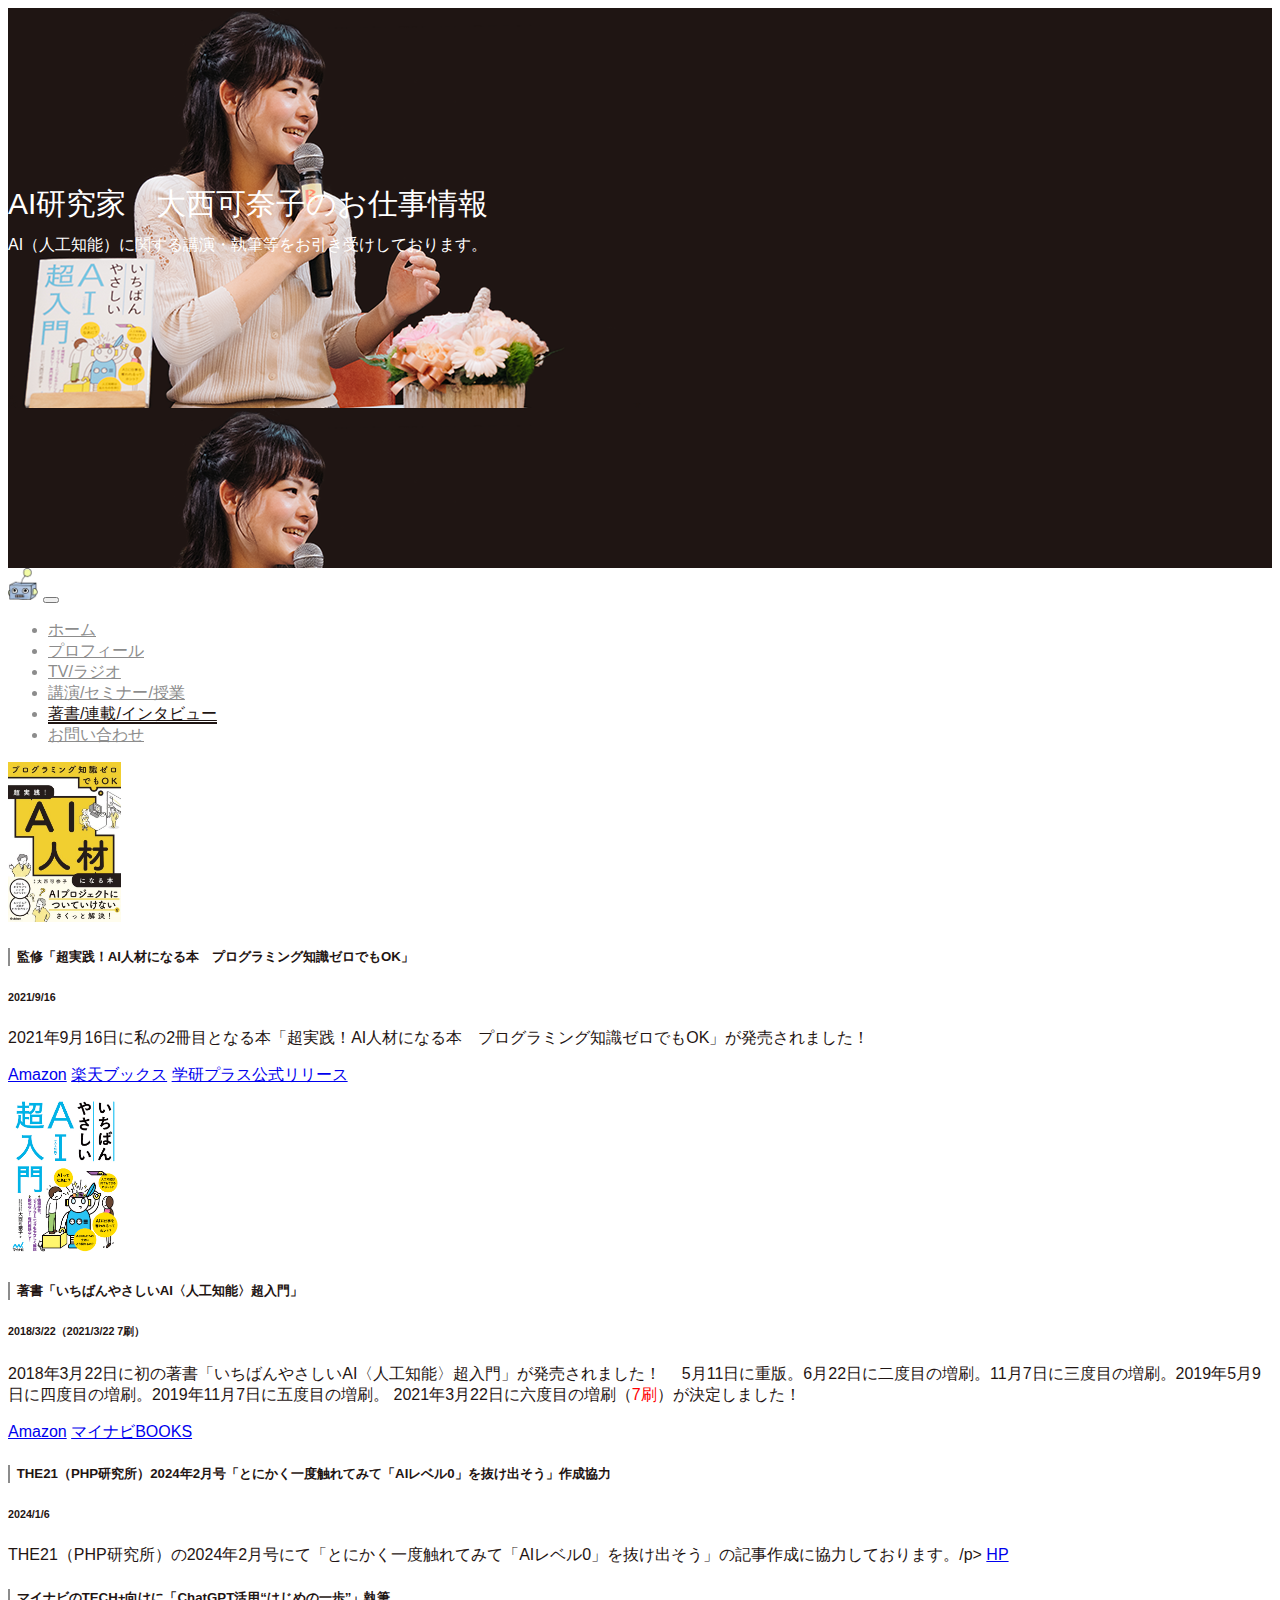
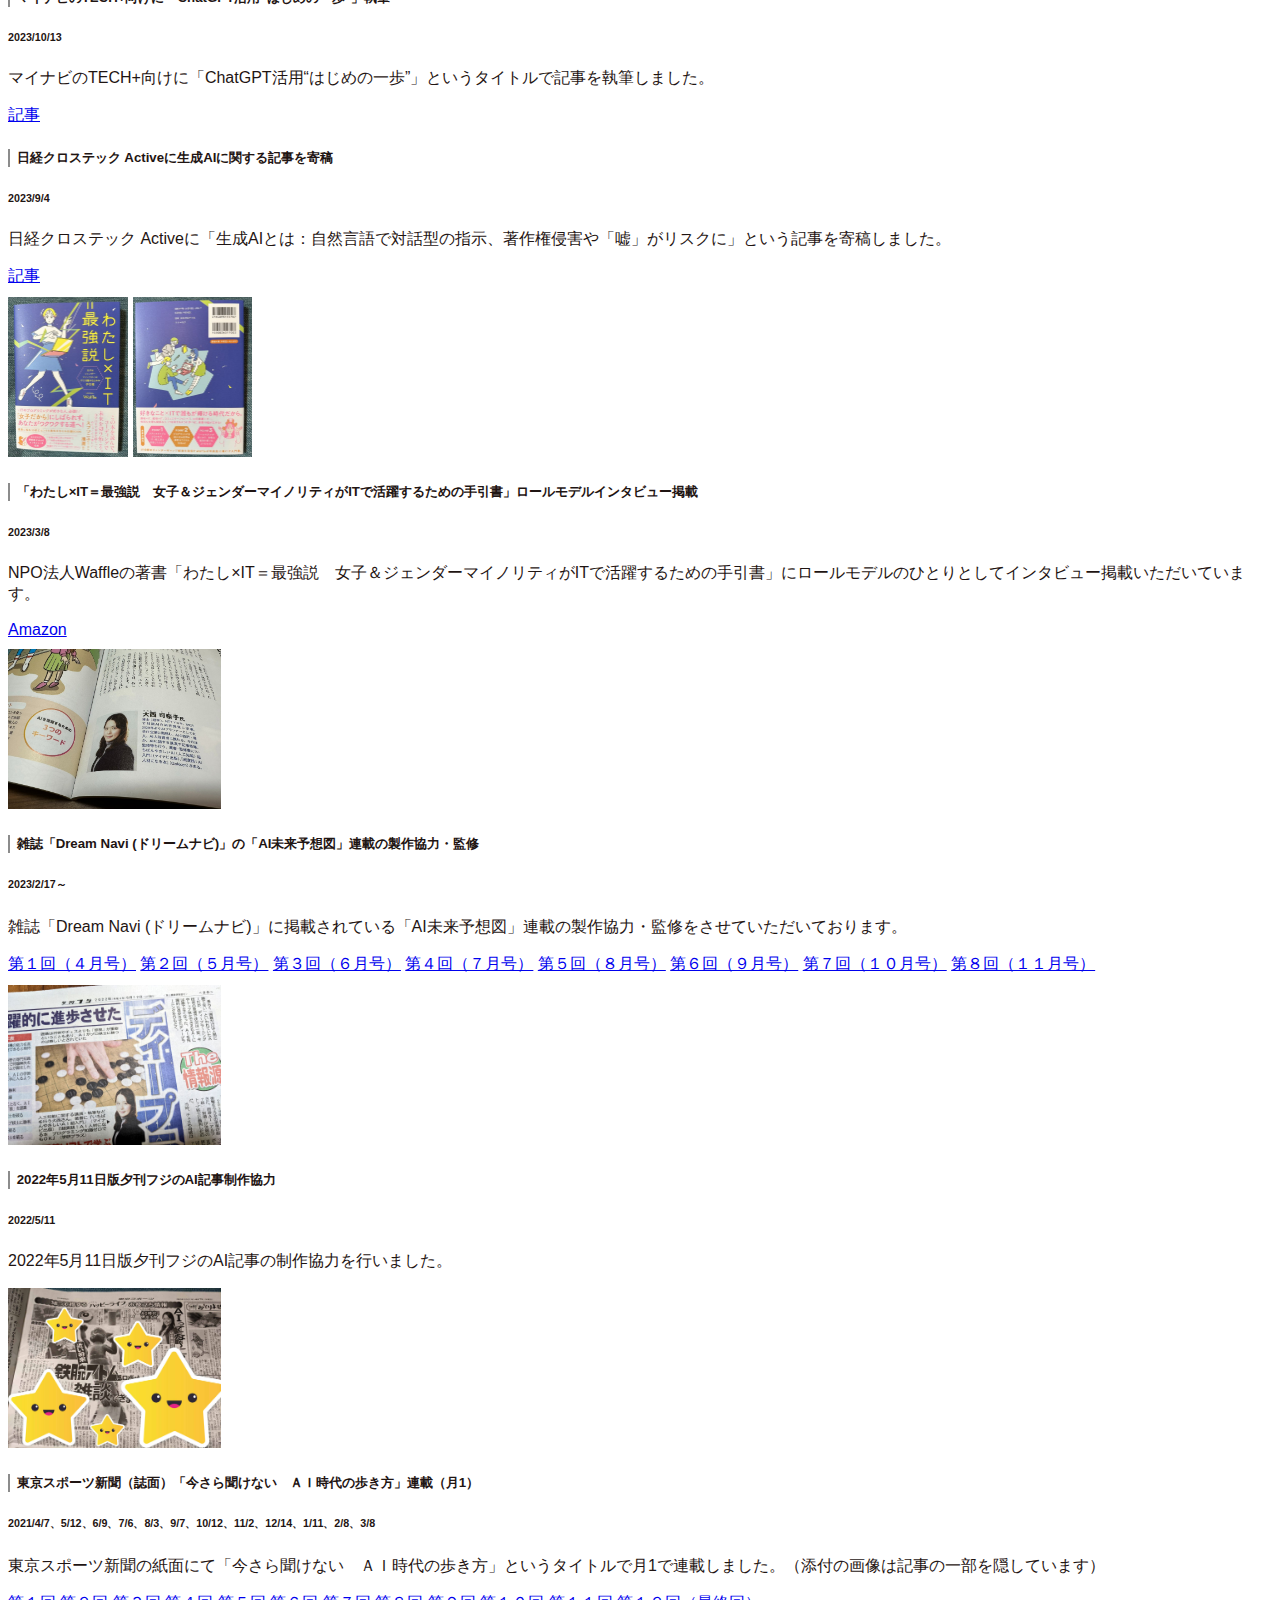
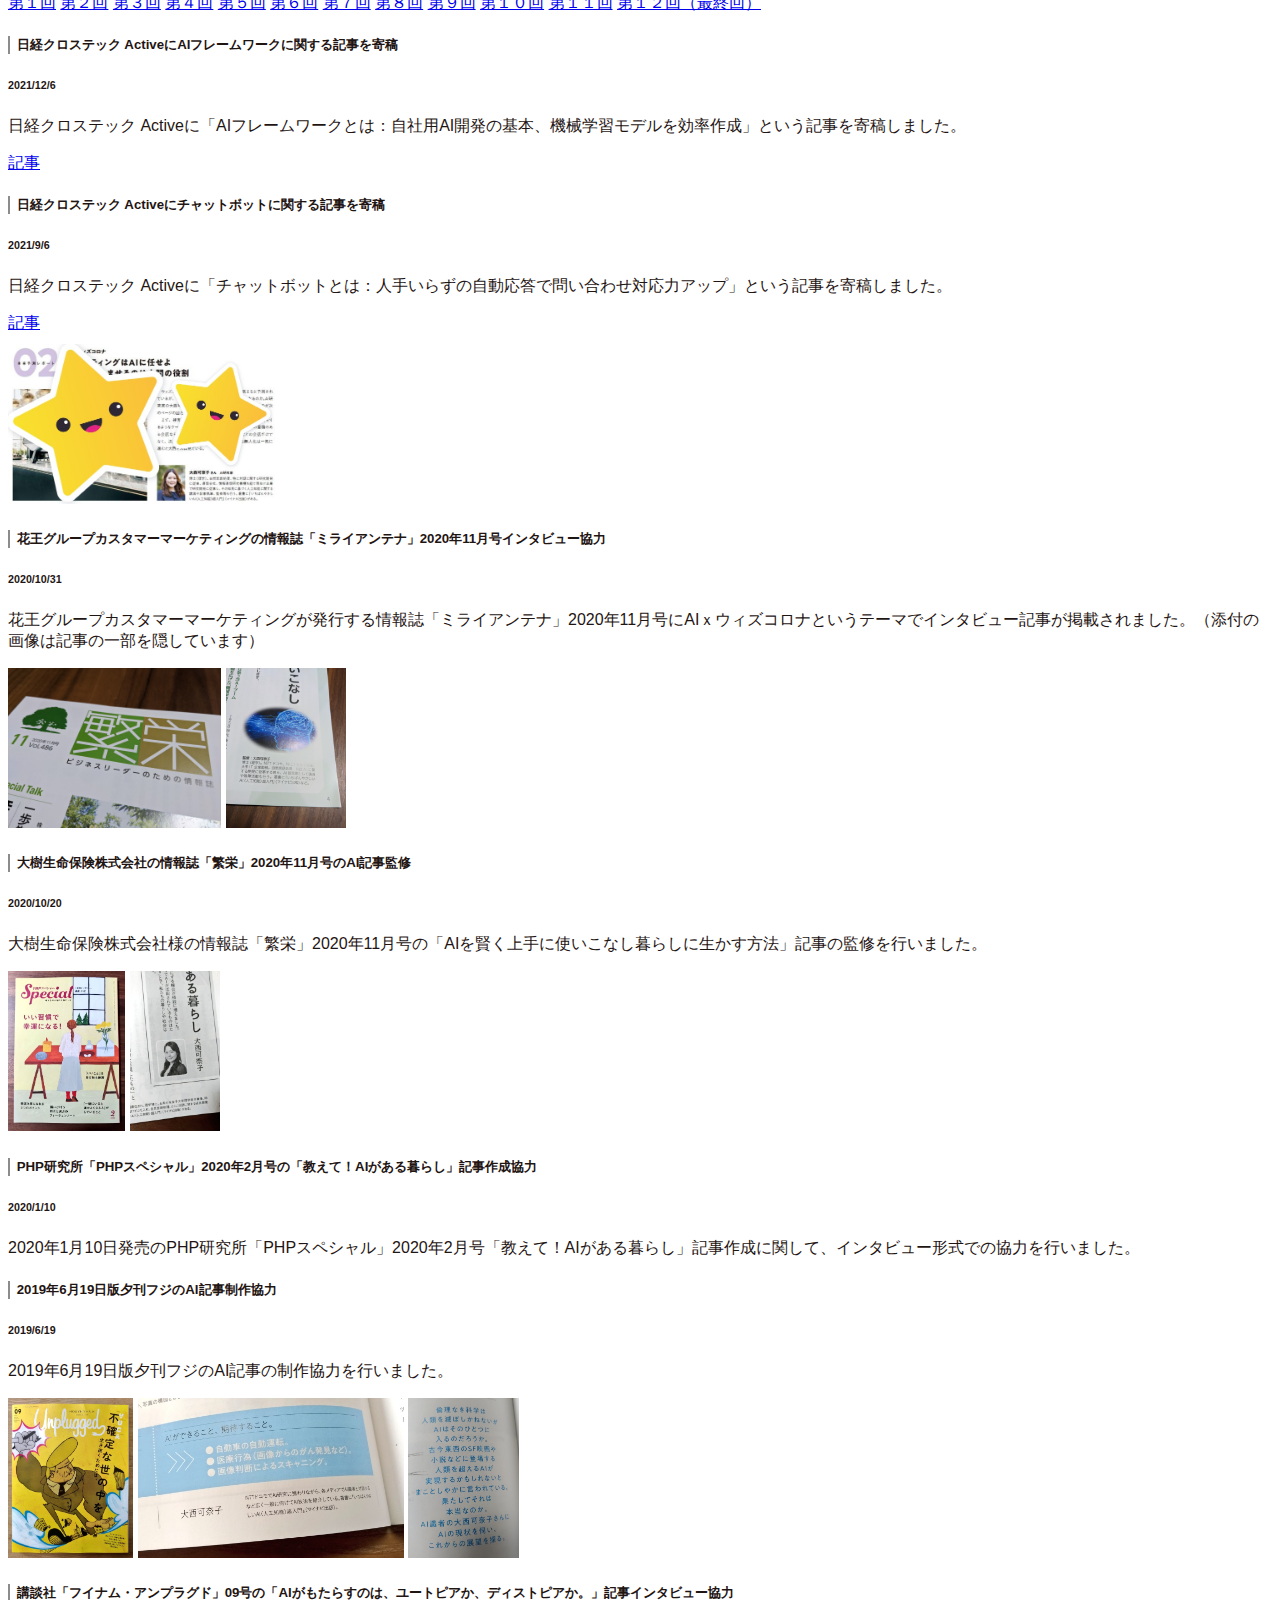
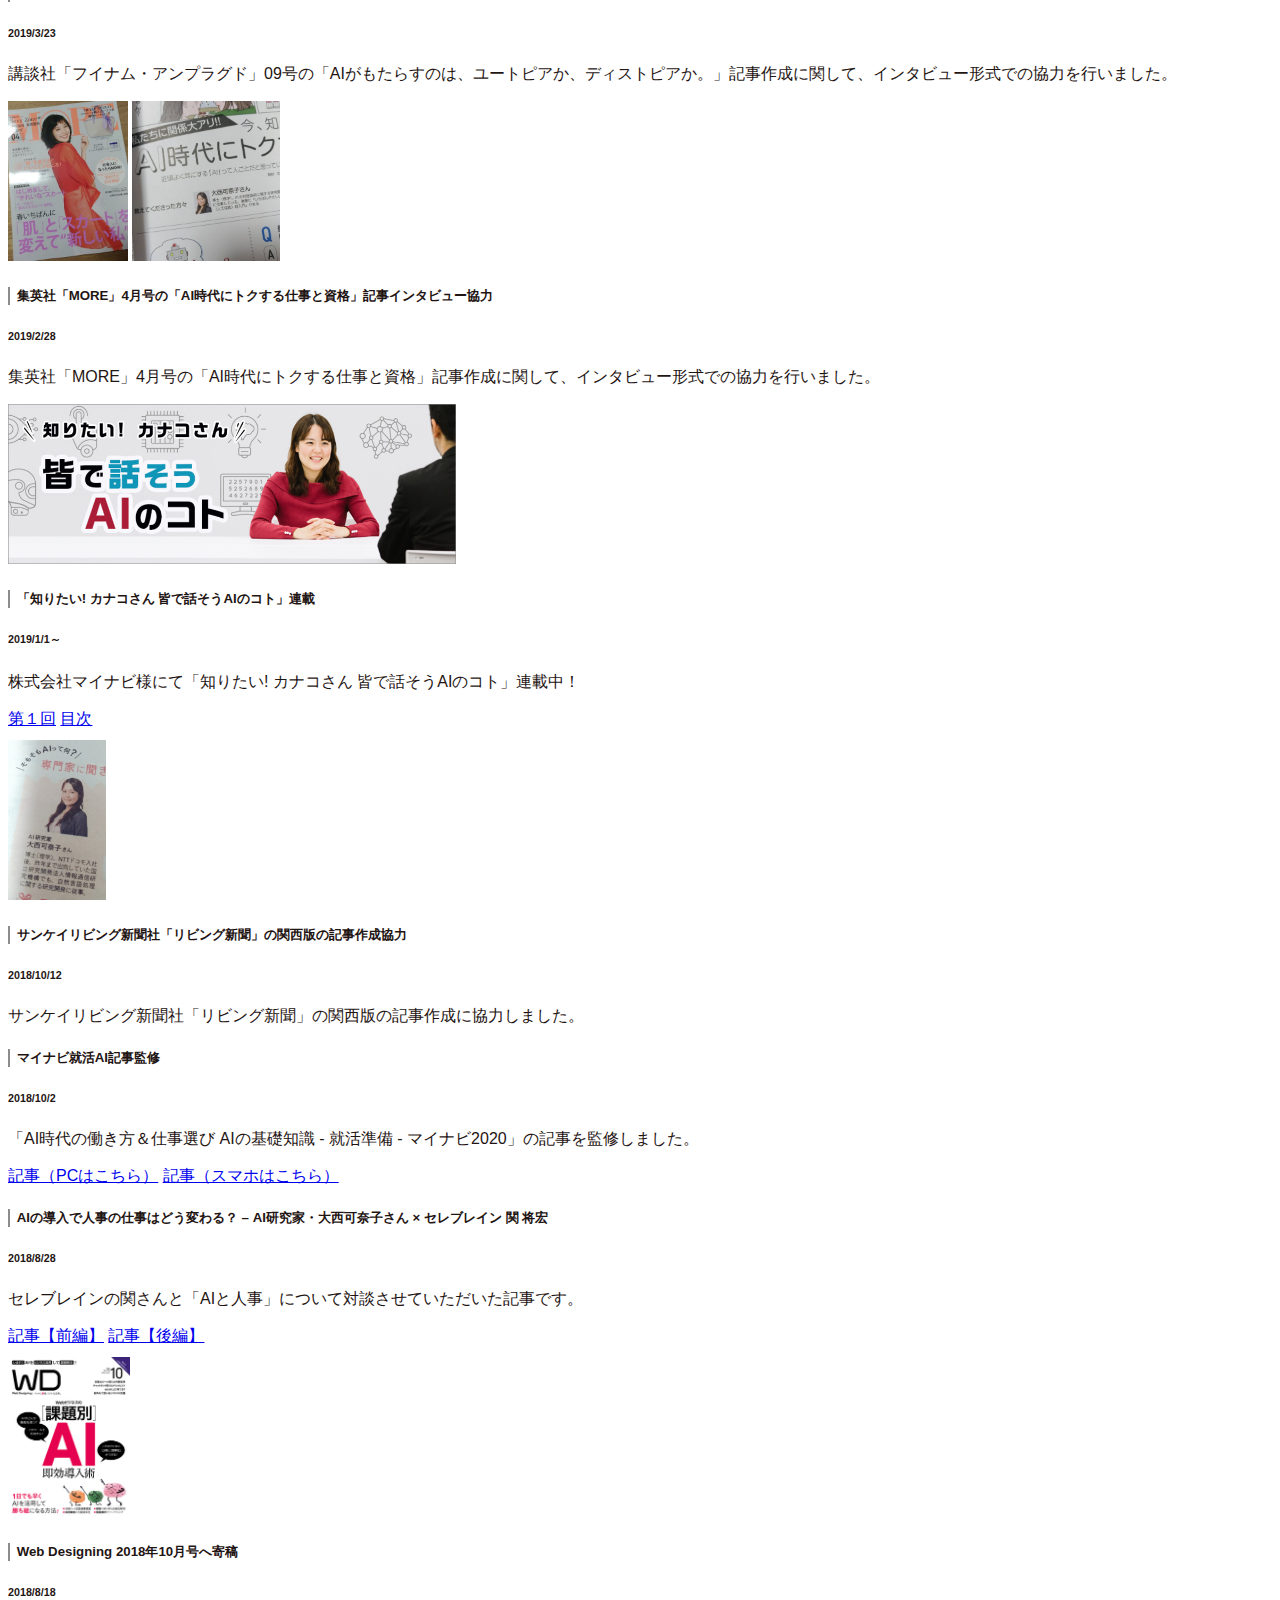
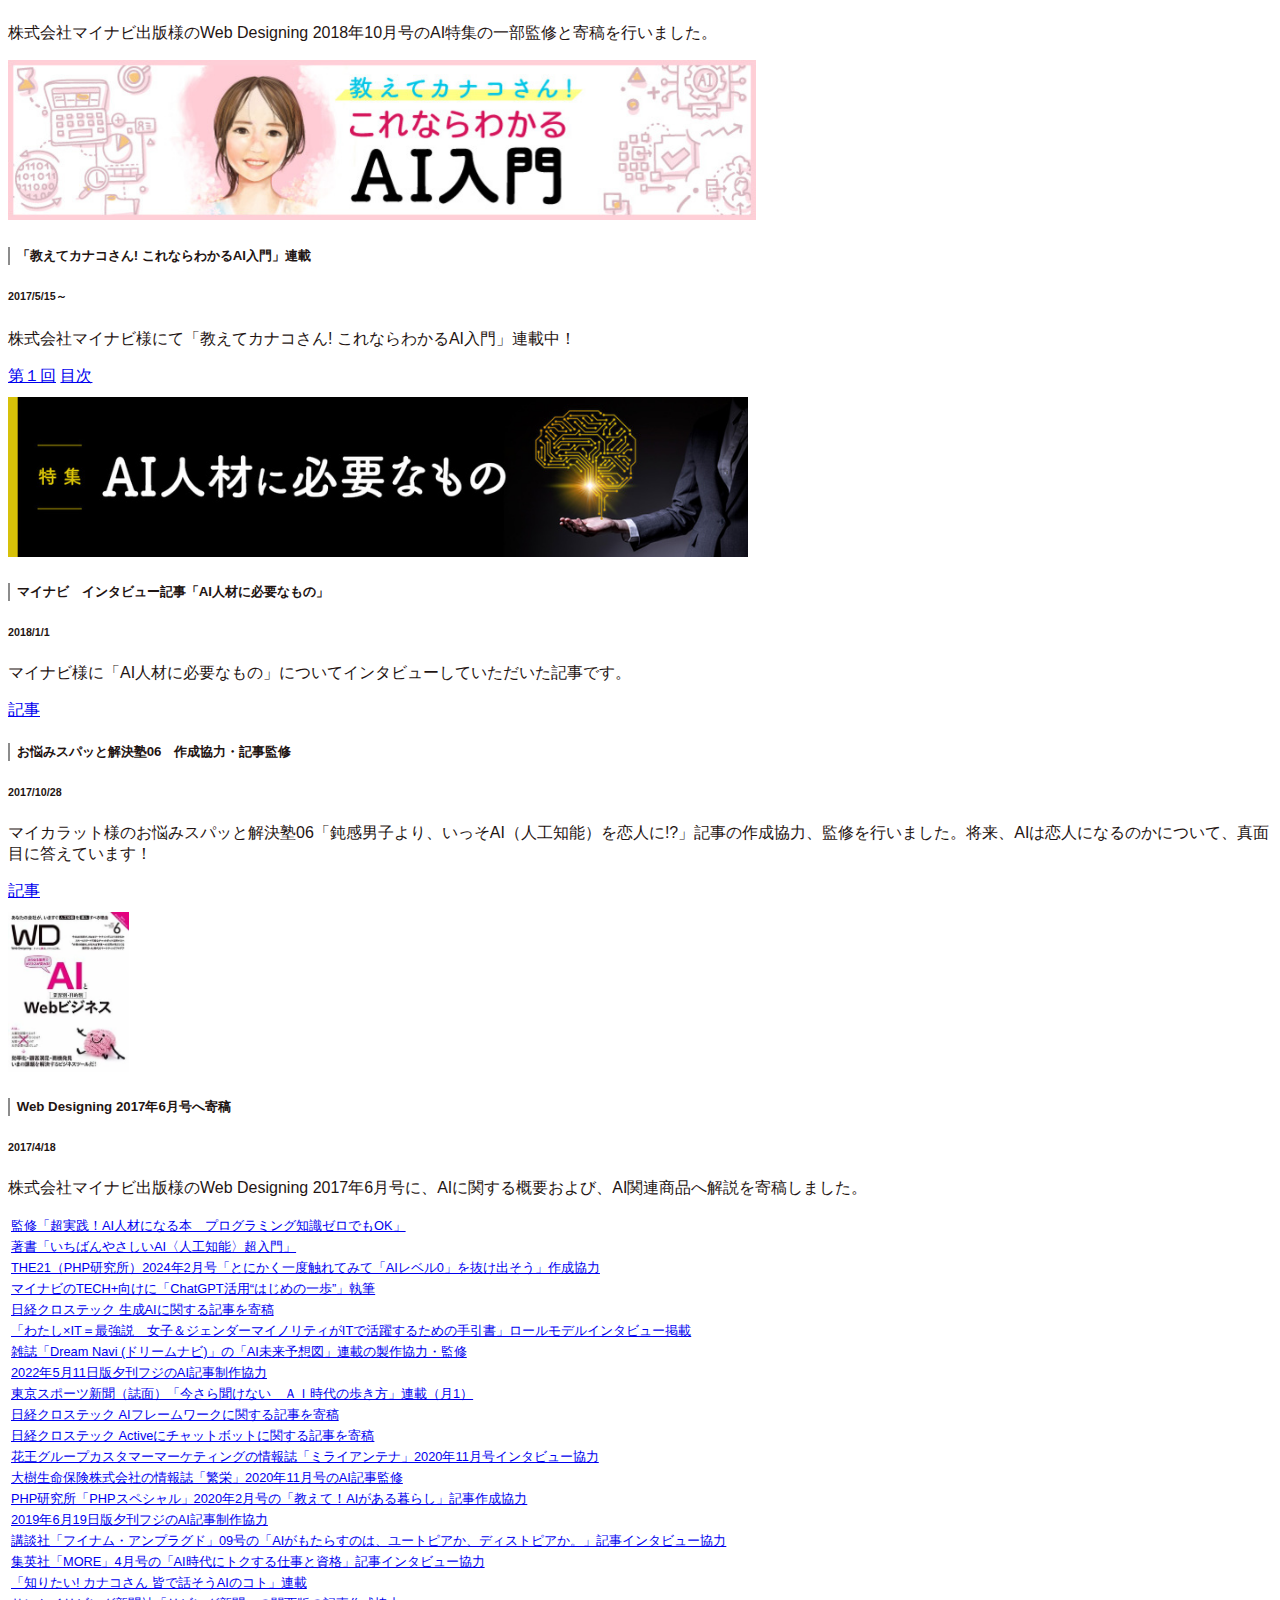
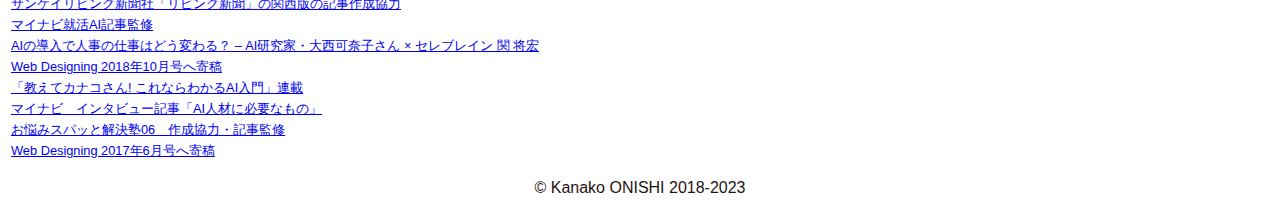
==== book.html @ d12ee5b0 "Update book.html" ====
<!doctype html>
<html lang="ja">
  <head>
    <title>AI研究家　大西可奈子のお仕事情報</title>
    <!-- Required meta tags -->
    <meta charset="utf-8">
    <meta name="viewport" content="width=device-width, initial-scale=1, shrink-to-fit=no">
    <!-- Bootstrap CSS -->
    <link rel="stylesheet" href="https://maxcdn.bootstrapcdn.com/bootstrap/4.0.0-beta.2/css/bootstrap.min.css" integrity="sha384-PsH8R72JQ3SOdhVi3uxftmaW6Vc51MKb0q5P2rRUpPvrszuE4W1povHYgTpBfshb" crossorigin="anonymous">
    <link rel="stylesheet" href="main.css">
    <link rel="icon" href="img/icon.png">
  </head>
  
  <body>
  <!-- header -->
  <header class="page-heading">
    <div class="container">
      <div class="row">
        <div class="col-sm-5"></div>
        <div class="col-sm-7">
          <div class="title">AI研究家　大西可奈子のお仕事情報</div>
          <div class="subtitle">AI（人工知能）に関する講演・執筆等をお引き受けしております。</div>
        </div>
      </div>
    </div>
  </header>

  <!-- nav -->
  <nav class="navbar navbar-expand-sm navbar-dark">
    <a class="navbar-brand" href="http://kanakoonishi.com/"><img class="icon" src="img/icon.png" /></a>
    <button type="button" class="navbar-toggler" data-toggle="collapse" data-target="#Navber" aria-controls="Navber" aria-expanded="false">
      <span class="navbar-toggler-icon"></span>
    </button>
    <div class="collapse navbar-collapse" id="Navber">
      <ul class="navbar-nav mr-auto">
        <li class="nav-item">
          <a class="nav-link" href="index.html">ホーム</a>
        </li>
        <li class="nav-item">
          <a class="nav-link" href="profile.html">プロフィール</a>
        </li>
        <li class="nav-item">
          <a class="nav-link" href="tv.html">TV/ラジオ</a>
        </li>
        <li class="nav-item">
          <a class="nav-link" href="lecture.html">講演/セミナー/授業</a>
        </li>
        <li class="nav-item active">
          <a class="nav-link" href="book.html">著書/連載/インタビュー</a>
        </li>
        <li class="nav-item">
          <a class="nav-link" href="contact.html">お問い合わせ</a>
        </li>
      </ul>
    </div>
  </nav>
  <!-- nav end -->

<!-- 本文ここから -->
<div class="container">
    <div class="row"><div class="col-md-8">
    <div class="row">

    <div class="card" id="20210916">
      <img class="card-img-top" src="img/ai_book2.jpg" alt="Card image cap">
      <div class="card-body">
        <h5 class="card-title">監修「超実践！AI人材になる本　プログラミング知識ゼロでもOK」</h5>
        <h6 class="card-subtitle mb-2 text-muted">2021/9/16</h6>
        <p class="card-text">2021年9月16日に私の2冊目となる本「超実践！AI人材になる本　プログラミング知識ゼロでもOK」が発売されました！ </p>
        <a href="https://www.amazon.co.jp/dp/4054068375/" class="card-link">Amazon</a>
        <a href="https://books.rakuten.co.jp/rb/16778213/" class="card-link">楽天ブックス</a>
        <a href="https://gkp-koushiki.gakken.jp/2021/08/25/41458/" class="card-link">学研プラス公式リリース</a>
      </div>
    </div>
      
    <div class="card" id="20180322">
      <img class="card-img-top" src="img/ai_book.jpg" alt="Card image cap">
      <div class="card-body">
        <h5 class="card-title">著書「いちばんやさしいAI〈人工知能〉超入門」</h5>
        <h6 class="card-subtitle mb-2 text-muted">2018/3/22（2021/3/22 7刷）</h6>
        <p class="card-text">2018年3月22日に初の著書「いちばんやさしいAI〈人工知能〉超入門」が発売されました！　
          5月11日に重版。6月22日に二度目の増刷。11月7日に三度目の増刷。2019年5月9日に四度目の増刷。2019年11月7日に五度目の増刷。
          2021年3月22日に六度目の増刷（<font color="red">7刷</font>）が決定しました！</p>
        <a href="https://www.amazon.co.jp/o/ASIN/4839965595/mynavibooks-22/" class="card-link">Amazon</a>
        <a href="https://book.mynavi.jp/ec/products/detail/id=89122" class="card-link">マイナビBOOKS</a>
      </div>
    </div>

    <div class="card" id="20240106">
      <div class="card-body">
        <h5 class="card-title">THE21（PHP研究所）2024年2月号「とにかく一度触れてみて「AIレベル0」を抜け出そう」作成協力</h5>
        <h6 class="card-subtitle mb-2 text-muted">2024/1/6</h6>
        <p class="card-text">THE21（PHP研究所）の2024年2月号にて「とにかく一度触れてみて「AIレベル0」を抜け出そう」の記事作成に協力しております。/p>
        <a href="https://www.php.co.jp/magazine/the21/" class="card-link">HP</a>
      </div>
    </div>
      
    <div class="card" id="20231013">
      <div class="card-body">
        <h5 class="card-title">マイナビのTECH+向けに「ChatGPT活用“はじめの一歩”」執筆</h5>
        <h6 class="card-subtitle mb-2 text-muted">2023/10/13</h6>
        <p class="card-text">マイナビのTECH+向けに「ChatGPT活用“はじめの一歩”」というタイトルで記事を執筆しました。</p>
        <a href="https://news.mynavi.jp/techplus/kikaku/20231013-2791113/" class="card-link">記事</a>
      </div>
    </div>
      
      <div class="card" id="20230904">
      <div class="card-body">
        <h5 class="card-title">日経クロステック Activeに生成AIに関する記事を寄稿</h5>
        <h6 class="card-subtitle mb-2 text-muted">2023/9/4</h6>
        <p class="card-text">日経クロステック Activeに「生成AIとは：自然言語で対話型の指示、著作権侵害や「嘘」がリスクに」という記事を寄稿しました。</p>
        <a href="https://active.nikkeibp.co.jp/atcl/act/19/00217/071200117/" class="card-link">記事</a>
      </div>
    </div>
      
    <div class="card" id="20230308">
      <img class="card-img-top" src="img/watashi01.jpg" alt="Card image cap">
      <img class="card-img-top" src="img/watashi02.jpg" alt="Card image cap">
      <div class="card-body">
        <h5 class="card-title">「わたし×IT＝最強説　女子＆ジェンダーマイノリティがITで活躍するための手引書」ロールモデルインタビュー掲載</h5>
        <h6 class="card-subtitle mb-2 text-muted">2023/3/8</h6>
        <p class="card-text">NPO法人Waffleの著書「わたし×IT＝最強説　女子＆ジェンダーマイノリティがITで活躍するための手引書」にロールモデルのひとりとしてインタビュー掲載いただいています。</p>
      <a href="https://www.amazon.co.jp/dp/4898155707" class="card-link">Amazon</a>
      </div>
    </div>
      
    <div class="card" id="20230217">
      <img class="card-img-top" src="img/dreamnavi.jpg" alt="Card image cap">
      <div class="card-body">
        <h5 class="card-title">雑誌「Dream Navi (ドリームナビ)」の「AI未来予想図」連載の製作協力・監修</h5>
        <h6 class="card-subtitle mb-2 text-muted">2023/2/17～</h6>
        <p class="card-text">雑誌「Dream Navi (ドリームナビ)」に掲載されている「AI未来予想図」連載の製作協力・監修をさせていただいております。</p>
        <a href="https://www.amazon.co.jp/dp/B0BSXSX3GN" class="card-link">第１回（４月号）</a>
        <a href="https://www.amazon.co.jp/dp/B0BWFSZKPH" class="card-link">第２回（５月号）</a>
        <a href="https://www.fujisan.co.jp/product/1281690472/b/2379044/" class="card-link">第３回（６月号）</a>
        <a href="https://www.fujisan.co.jp/product/1281690472/b/2392309/" class="card-link">第４回（７月号）</a>
        <a href="https://www.fujisan.co.jp/product/1281690472/b/2402835/" class="card-link">第５回（８月号）</a>
        <a href="https://www.fujisan.co.jp/product/1281690472/b/2415216/" class="card-link">第６回（９月号）</a>
        <a href="https://www.fujisan.co.jp/product/1281690472/b/2425856/" class="card-link">第７回（１０月号）</a>
        <a href="https://www.fujisan.co.jp/product/1281690472/b/list/" class="card-link">第８回（１１月号）</a>
      </div>
    </div>
    
    <div class="card" id="20220511">
      <img class="card-img-top" src="img/20220511_fuji.jpg" alt="Card image cap">
      <div class="card-body">
        <h5 class="card-title">2022年5月11日版夕刊フジのAI記事制作協力</h5>
        <h6 class="card-subtitle mb-2 text-muted">2022/5/11</h6>
        <p class="card-text">2022年5月11日版夕刊フジのAI記事の制作協力を行いました。</p>
      </div>
    </div>  
      
    <div class="card" id="20210406">
      <img class="card-img-top" src="img/tokyo_sports.jpg" alt="Card image cap">
      <div class="card-body">
        <h5 class="card-title">東京スポーツ新聞（誌面）「今さら聞けない　ＡＩ時代の歩き方」連載（月1）</h5>
        <h6 class="card-subtitle mb-2 text-muted">2021/4/7、5/12、6/9、7/6、8/3、9/7、10/12、11/2、12/14、1/11、2/8、3/8</h6>
        <p class="card-text">東京スポーツ新聞の紙面にて「今さら聞けない　ＡＩ時代の歩き方」というタイトルで月1で連載しました。（添付の画像は記事の一部を隠しています）</p>
        <a href="https://www.tokyo-sports.co.jp/leisure/trend/2991054/" class="card-link">第１回</a>
        <a href="https://www.tokyo-sports.co.jp/leisure/trend/3143232/" class="card-link">第２回</a>
        <a href="https://www.tokyo-sports.co.jp/leisure/trend/3270843/" class="card-link">第３回</a>
        <a href="https://www.tokyo-sports.co.jp/leisure/trend/3384903/" class="card-link">第４回</a>
        <a href="https://www.tokyo-sports.co.jp/leisure/trend/3493843/" class="card-link">第５回</a>
        <a href="https://www.tokyo-sports.co.jp/leisure/trend/3606418/" class="card-link">第６回</a>
        <a href="https://www.tokyo-sports.co.jp/leisure/trend/3713722/" class="card-link">第７回</a>
        <a href="https://www.tokyo-sports.co.jp/leisure/trend/3766759/" class="card-link">第８回</a>
        <a href="https://www.tokyo-sports.co.jp/leisure/trend/3860654/" class="card-link">第９回</a>
        <a href="https://www.tokyo-sports.co.jp/leisure/trend/3919346/" class="card-link">第１０回</a>
        <a href="https://www.tokyo-sports.co.jp/leisure/trend/3982823/" class="card-link">第１１回</a>
        <a href="https://www.tokyo-sports.co.jp/leisure/trend/4047578/" class="card-link">第１２回（最終回）</a>
      </div>
    </div>
    
    <div class="card" id="20211206">
      <div class="card-body">
        <h5 class="card-title">日経クロステック ActiveにAIフレームワークに関する記事を寄稿</h5>
        <h6 class="card-subtitle mb-2 text-muted">2021/12/6</h6>
        <p class="card-text">日経クロステック Activeに「AIフレームワークとは：自社用AI開発の基本、機械学習モデルを効率作成」という記事を寄稿しました。</p>
        <a href="https://active.nikkeibp.co.jp/atcl/act/19/00217/111900036/" class="card-link">記事</a>
      </div>
    </div>   

    <div class="card" id="20210906">
      <div class="card-body">
        <h5 class="card-title">日経クロステック Activeにチャットボットに関する記事を寄稿</h5>
        <h6 class="card-subtitle mb-2 text-muted">2021/9/6</h6>
        <p class="card-text">日経クロステック Activeに「チャットボットとは：人手いらずの自動応答で問い合わせ対応力アップ」という記事を寄稿しました。</p>
        <a href="https://active.nikkeibp.co.jp/atcl/act/19/00217/081800025/" class="card-link">記事</a>
      </div>
    </div>   
      
    <div class="card" id="20201031">
      <img class="card-img-top" src="img/miraiantena.jpg" alt="Card image cap">
      <div class="card-body">
        <h5 class="card-title">花王グループカスタマーマーケティングの情報誌「ミライアンテナ」2020年11月号インタビュー協力</h5>
        <h6 class="card-subtitle mb-2 text-muted">2020/10/31</h6>
        <p class="card-text">花王グループカスタマーマーケティングが発行する情報誌「ミライアンテナ」2020年11月号にAIｘウィズコロナというテーマでインタビュー記事が掲載されました。（添付の画像は記事の一部を隠しています）</p>
      </div>
    </div> 
      
     <div class="card" id="20201020">
      <img class="card-img-top" src="img/hanei01.jpg" alt="Card image cap">
      <img class="card-img-top" src="img/hanei02.jpg" alt="Card image cap">
      <div class="card-body">
        <h5 class="card-title">大樹生命保険株式会社の情報誌「繁栄」2020年11月号のAI記事監修</h5>
        <h6 class="card-subtitle mb-2 text-muted">2020/10/20</h6>
        <p class="card-text">大樹生命保険株式会社様の情報誌「繁栄」2020年11月号の「AIを賢く上手に使いこなし暮らしに生かす方法」記事の監修を行いました。</p>
      </div>
    </div> 
      
      
     <div class="card" id="20200110">
      <img class="card-img-top" src="img/php01.jpg" alt="Card image cap">
      <img class="card-img-top" src="img/php02.jpg" alt="Card image cap">
      <div class="card-body">
        <h5 class="card-title">PHP研究所「PHPスペシャル」2020年2月号の「教えて！AIがある暮らし」記事作成協力</h5>
        <h6 class="card-subtitle mb-2 text-muted">2020/1/10</h6>
        <p class="card-text">2020年1月10日発売のPHP研究所「PHPスペシャル」2020年2月号「教えて！AIがある暮らし」記事作成に関して、インタビュー形式での協力を行いました。</p>
      </div>
    </div> 
      
     <div class="card" id="20190619">
      <div class="card-body">
        <h5 class="card-title">2019年6月19日版夕刊フジのAI記事制作協力</h5>
        <h6 class="card-subtitle mb-2 text-muted">2019/6/19</h6>
        <p class="card-text">2019年6月19日版夕刊フジのAI記事の制作協力を行いました。</p>
      </div>
    </div>   
      
     <div class="card" id="20190323">
      <img class="card-img-top" src="img/HOUYHNHNM01.jpg" alt="Card image cap">
      <img class="card-img-top" src="img/HOUYHNHNM02.jpg" alt="Card image cap">
      <img class="card-img-top" src="img/HOUYHNHNM03.jpg" alt="Card image cap">
      <div class="card-body">
        <h5 class="card-title">講談社「フイナム・アンプラグド」09号の「AIがもたらすのは、ユートピアか、ディストピアか。」記事インタビュー協力</h5>
        <h6 class="card-subtitle mb-2 text-muted">2019/3/23</h6>
        <p class="card-text">講談社「フイナム・アンプラグド」09号の「AIがもたらすのは、ユートピアか、ディストピアか。」記事作成に関して、インタビュー形式での協力を行いました。</p>
      </div>
    </div>      
 
     <div class="card" id="20190228">
      <img class="card-img-top" src="img/more01.jpg" alt="Card image cap">
      <img class="card-img-top" src="img/more02.jpg" alt="Card image cap">
      <div class="card-body">
        <h5 class="card-title">集英社「MORE」4月号の「AI時代にトクする仕事と資格」記事インタビュー協力</h5>
        <h6 class="card-subtitle mb-2 text-muted">2019/2/28</h6>
        <p class="card-text">集英社「MORE」4月号の「AI時代にトクする仕事と資格」記事作成に関して、インタビュー形式での協力を行いました。</p>
      </div>
    </div>
      
    <div class="card" id="20190101">
      <img class="card-img-top" src="img/itsearch_aitalk.jpg" alt="Card image cap">
      <div class="card-body">
        <h5 class="card-title">「知りたい! カナコさん 皆で話そうAIのコト」連載</h5>
        <h6 class="card-subtitle mb-2 text-muted">2019/1/1～</h6>
        <p class="card-text">株式会社マイナビ様にて「知りたい! カナコさん 皆で話そうAIのコト」連載中！</p>
        <a href="https://news.mynavi.jp/itsearch/article/solution/4219" class="card-link">第１回</a>
        <a href="https://news.mynavi.jp/itsearch/series/solution/ai_kanako.html" class="card-link">目次</a>
      </div>
    </div>
      
    <div class="card" id="20181012">
      <img class="card-img-top" src="img/living.jpg" alt="Card image cap">
      <div class="card-body">
        <h5 class="card-title">サンケイリビング新聞社「リビング新聞」の関西版の記事作成協力</h5>
        <h6 class="card-subtitle mb-2 text-muted">2018/10/12</h6>
        <p class="card-text">サンケイリビング新聞社「リビング新聞」の関西版の記事作成に協力しました。</p>
      </div>
    </div>
      
    <div class="card" id="20181002">
      <div class="card-body">
        <h5 class="card-title">マイナビ就活AI記事監修</h5>
        <h6 class="card-subtitle mb-2 text-muted">2018/10/2</h6>
        <p class="card-text">「AI時代の働き方＆仕事選び AIの基礎知識 - 就活準備 - マイナビ2020」の記事を監修しました。</p>
        <a href="http://job.mynavi.jp/conts/2020/ai/" class="card-link">記事（PCはこちら）</a>
        <a href="http://job.mynavi.jp/conts/2020/s/ai/" class="card-link">記事（スマホはこちら）</a>
      </div>
    </div>
      
    <div class="card" id="20180828">
      <div class="card-body">
        <h5 class="card-title">AIの導入で人事の仕事はどう変わる？ – AI研究家・大西可奈子さん × セレブレイン 関 将宏</h5>
        <h6 class="card-subtitle mb-2 text-muted">2018/8/28</h6>
        <p class="card-text">セレブレインの関さんと「AIと人事」について対談させていただいた記事です。</p>
        <a href="http://hrtechwine.com/change-hrwork-ai/" class="card-link">記事【前編】</a>
        <a href="http://hrtechwine.com/change-hrwork-ai2/" class="card-link">記事【後編】</a>
      </div>
    </div>

    <div class="card" id="20180818">
      <img class="card-img-top" src="img/WD201810.jpg" alt="Card image cap">
      <div class="card-body">
        <h5 class="card-title">Web Designing 2018年10月号へ寄稿</h5>
        <h6 class="card-subtitle mb-2 text-muted">2018/8/18</h6>
        <p class="card-text">株式会社マイナビ出版様のWeb Designing 2018年10月号のAI特集の一部監修と寄稿を行いました。</p>
        <a href="" class="card-link"></a>
        <a href="" class="card-link"></a>
      </div>
    </div>

    <div class="card" id="20170515">
      <img class="card-img-top" src="img/itsearch_ai.jpg" alt="Card image cap">
      <div class="card-body">
        <h5 class="card-title">「教えてカナコさん! これならわかるAI入門」連載</h5>
        <h6 class="card-subtitle mb-2 text-muted">2017/5/15～</h6>
        <p class="card-text">株式会社マイナビ様にて「教えてカナコさん! これならわかるAI入門」連載中！</p>
        <a href="https://news.mynavi.jp/itsearch/article/solution/2697" class="card-link">第１回</a>
        <a href="https://news.mynavi.jp/itsearch/series/solution/_ai.html" class="card-link">目次</a>
      </div>
    </div>

    <div class="card" id="20180101">
      <img class="card-img-top" src="img/itsearch_aiperson.jpg" alt="Card image cap">
      <div class="card-body">
        <h5 class="card-title">マイナビ　インタビュー記事「AI人材に必要なもの」</h5>
        <h6 class="card-subtitle mb-2 text-muted">2018/1/1</h6>
        <p class="card-text">マイナビ様に「AI人材に必要なもの」についてインタビューしていただいた記事です。</p>
        <a href="https://news.mynavi.jp/itsearch/article/solution/3348" class="card-link">記事</a>
      </div>
    </div>

    <div class="card" id="20171028">
      <div class="card-body">
        <h5 class="card-title">お悩みスパッと解決塾06　作成協力・記事監修</h5>
        <h6 class="card-subtitle mb-2 text-muted">2017/10/28</h6>
        <p class="card-text">マイカラット様のお悩みスパッと解決塾06「鈍感男子より、いっそAI（人工知能）を恋人に!?」記事の作成協力、監修を行いました。将来、AIは恋人になるのかについて、真面目に答えています！</p>
        <a href="https://mycarat.jp/articles/408" class="card-link">記事</a>
      </div>
    </div>

    <div class="card" id="20170418">
      <img class="card-img-top" src="img/WD201706.jpg" alt="Card image cap">
      <div class="card-body">
        <h5 class="card-title">Web Designing 2017年6月号へ寄稿</h5>
        <h6 class="card-subtitle mb-2 text-muted">2017/4/18</h6>
        <p class="card-text">株式会社マイナビ出版様のWeb Designing 2017年6月号に、AIに関する概要および、AI関連商品へ解説を寄稿しました。</p>
        <a href="" class="card-link"></a>
        <a href="" class="card-link"></a>
      </div>
    </div>

    </div></div>

    <!-- メニュー -->
    <div class="col-md-4 menu">
      <table class="table">
        <tr><td><a href="#20210916">監修「超実践！AI人材になる本　プログラミング知識ゼロでもOK」</a></td></tr>
        <tr><td><a href="#20180322">著書「いちばんやさしいAI〈人工知能〉超入門」</a></td></tr>
        <tr><td><a href="#20240106">THE21（PHP研究所）2024年2月号「とにかく一度触れてみて「AIレベル0」を抜け出そう」作成協力</a></td></tr>
        <tr><td><a href="#20231013">マイナビのTECH+向けに「ChatGPT活用“はじめの一歩”」執筆</a></td></tr>
        <tr><td><a href="#20230904">日経クロステック 生成AIに関する記事を寄稿</a></td></tr>
        <tr><td><a href="#20230308">「わたし×IT＝最強説　女子＆ジェンダーマイノリティがITで活躍するための手引書」ロールモデルインタビュー掲載</a></td></tr>
        <tr><td><a href="#20230217">雑誌「Dream Navi (ドリームナビ)」の「AI未来予想図」連載の製作協力・監修</a></td></tr>
        <tr><td><a href="#20220511">2022年5月11日版夕刊フジのAI記事制作協力</a></td></tr>
        <tr><td><a href="#20210406">東京スポーツ新聞（誌面）「今さら聞けない　ＡＩ時代の歩き方」連載（月1）</a></td></tr>
        <tr><td><a href="#20211206">日経クロステック AIフレームワークに関する記事を寄稿</a></td></tr>
        <tr><td><a href="#20210906">日経クロステック Activeにチャットボットに関する記事を寄稿</a></td></tr>
        <tr><td><a href="#20201031">花王グループカスタマーマーケティングの情報誌「ミライアンテナ」2020年11月号インタビュー協力</a></td></tr>
        <tr><td><a href="#20201020">大樹生命保険株式会社の情報誌「繁栄」2020年11月号のAI記事監修</a></td></tr>
        <tr><td><a href="#20200110">PHP研究所「PHPスペシャル」2020年2月号の「教えて！AIがある暮らし」記事作成協力</a></td></tr>
        <tr><td><a href="#20190619">2019年6月19日版夕刊フジのAI記事制作協力</a></td></tr>
        <tr><td><a href="#20190323">講談社「フイナム・アンプラグド」09号の「AIがもたらすのは、ユートピアか、ディストピアか。」記事インタビュー協力</a></td></tr>
        <tr><td><a href="#20190228">集英社「MORE」4月号の「AI時代にトクする仕事と資格」記事インタビュー協力</a></td></tr>
        <tr><td><a href="#20190101">「知りたい! カナコさん 皆で話そうAIのコト」連載</a></td></tr>
        <tr><td><a href="#20181012">サンケイリビング新聞社「リビング新聞」の関西版の記事作成協力</a></td></tr>
        <tr><td><a href="#20181002">マイナビ就活AI記事監修</a></td></tr>
        <tr><td><a href="#20180828">AIの導入で人事の仕事はどう変わる？ – AI研究家・大西可奈子さん × セレブレイン 関 将宏</a></td></tr>
        <tr><td><a href="#20180818">Web Designing 2018年10月号へ寄稿</a></td></tr>
        <tr><td><a href="#20170515">「教えてカナコさん! これならわかるAI入門」連載</a></td></tr>
        <tr><td><a href="#20180101">マイナビ　インタビュー記事「AI人材に必要なもの」</a></td></tr>
        <tr><td><a href="#20171028">お悩みスパッと解決塾06　作成協力・記事監修</a></td></tr>
        <tr><td><a href="#20170418">Web Designing 2017年6月号へ寄稿</a></td></tr>
      </table>
    </div>
    <!-- メニューおわり -->
    </div><!-- メニュー row とじる -->

    </div></div>
<!-- 本文ここまで -->

<!-- footer -->
      <footer class="footer">
        <p><center>&copy; Kanako ONISHI 2018-2023</center></p>
      </footer>
<!-- footer end -->

    <!-- Optional JavaScript -->
    <!-- jQuery first, then Popper.js, then Bootstrap JS -->
    <script src="https://code.jquery.com/jquery-3.2.1.slim.min.js" integrity="sha384-KJ3o2DKtIkvYIK3UENzmM7KCkRr/rE9/Qpg6aAZGJwFDMVNA/GpGFF93hXpG5KkN" crossorigin="anonymous"></script>
    <script src="https://cdnjs.cloudflare.com/ajax/libs/popper.js/1.12.3/umd/popper.min.js" integrity="sha384-vFJXuSJphROIrBnz7yo7oB41mKfc8JzQZiCq4NCceLEaO4IHwicKwpJf9c9IpFgh" crossorigin="anonymous"></script>
    <script src="https://maxcdn.bootstrapcdn.com/bootstrap/4.0.0-beta.2/js/bootstrap.min.js" integrity="sha384-alpBpkh1PFOepccYVYDB4do5UnbKysX5WZXm3XxPqe5iKTfUKjNkCk9SaVuEZflJ" crossorigin="anonymous"></script>
  </body>
</html>
---- main.css ----
body {
    color: rgb(31, 21, 19);
    /* font-family: "Meiryo"; */
    font-family: "hiragino maru gothic proN", -apple-system, 'BlinkMacSystemFont', Helvetica Neue, Hiragino Sans, "ヒラギノ角ゴシック", Hiragino Kaku Gothic ProN, "ヒラギノ角ゴ ProN", Meiryo, Sans-Serif;
}
.page-heading {
    padding: 160px 0 0 0;
    color: white;
    background-image: url(./img/banner.png);
    background-color:rgb(31, 21, 19);
    height: 400px;
}

.page-heading .title {
    font-size: 30px;
}

.page-heading .subtitle {
    padding-top: 10px;
}

.navbar-toggler-icon {
    /* background-color: rgb(31, 21, 19); */
    background-color: rgb(140, 140, 140);
}

/* アクティブでないページの nav 設定 */
.navbar-dark,
.navbar-dark .navbar-nav .nav-link {
    color: rgb(140, 140, 140);
}

/* アクティブなページの nav 設定 */
.navbar-dark .navbar-nav .active > .nav-link {
    color: rgb(31, 21, 19);
    border-bottom: 2px solid rgb(31, 21, 19);
}

/* アクティブでないページで hover したときの設定 */
.navbar-dark .navbar-nav .nav-link:hover {
    color: rgb(31, 21, 19);
    border-bottom: 2px solid rgb(31, 21, 19);
}

/* brand nav の設定 */
.navbar-dark .navbar-brand,
.navbar-dark .navbar-brand:hover {
    color: rgb(31, 21, 19);
}

img.icon {
    height: 2em;
}

.menu {
    font-size: 0.8em;
}

.card {
    margin: 10px 0 10px 0;
    width: 100%;
}

.card-img-top {
    max-height: 10em;
    margin: 0 auto;
    object-fit: contain;
}

.card-text {
    margin-top: 1em;
}

.card-title {
    border-left-style: solid;
    border-width: 0.2em;
    padding-left: 0.5em;
    border-left-color: rgb(140,140,140);
}

.schedule {
    width: 100%;
    max-width: 30em;
}

.schedule td, .schedule th {
    padding: 0.3em;
}

.container {
    margin-top: 1em;
}
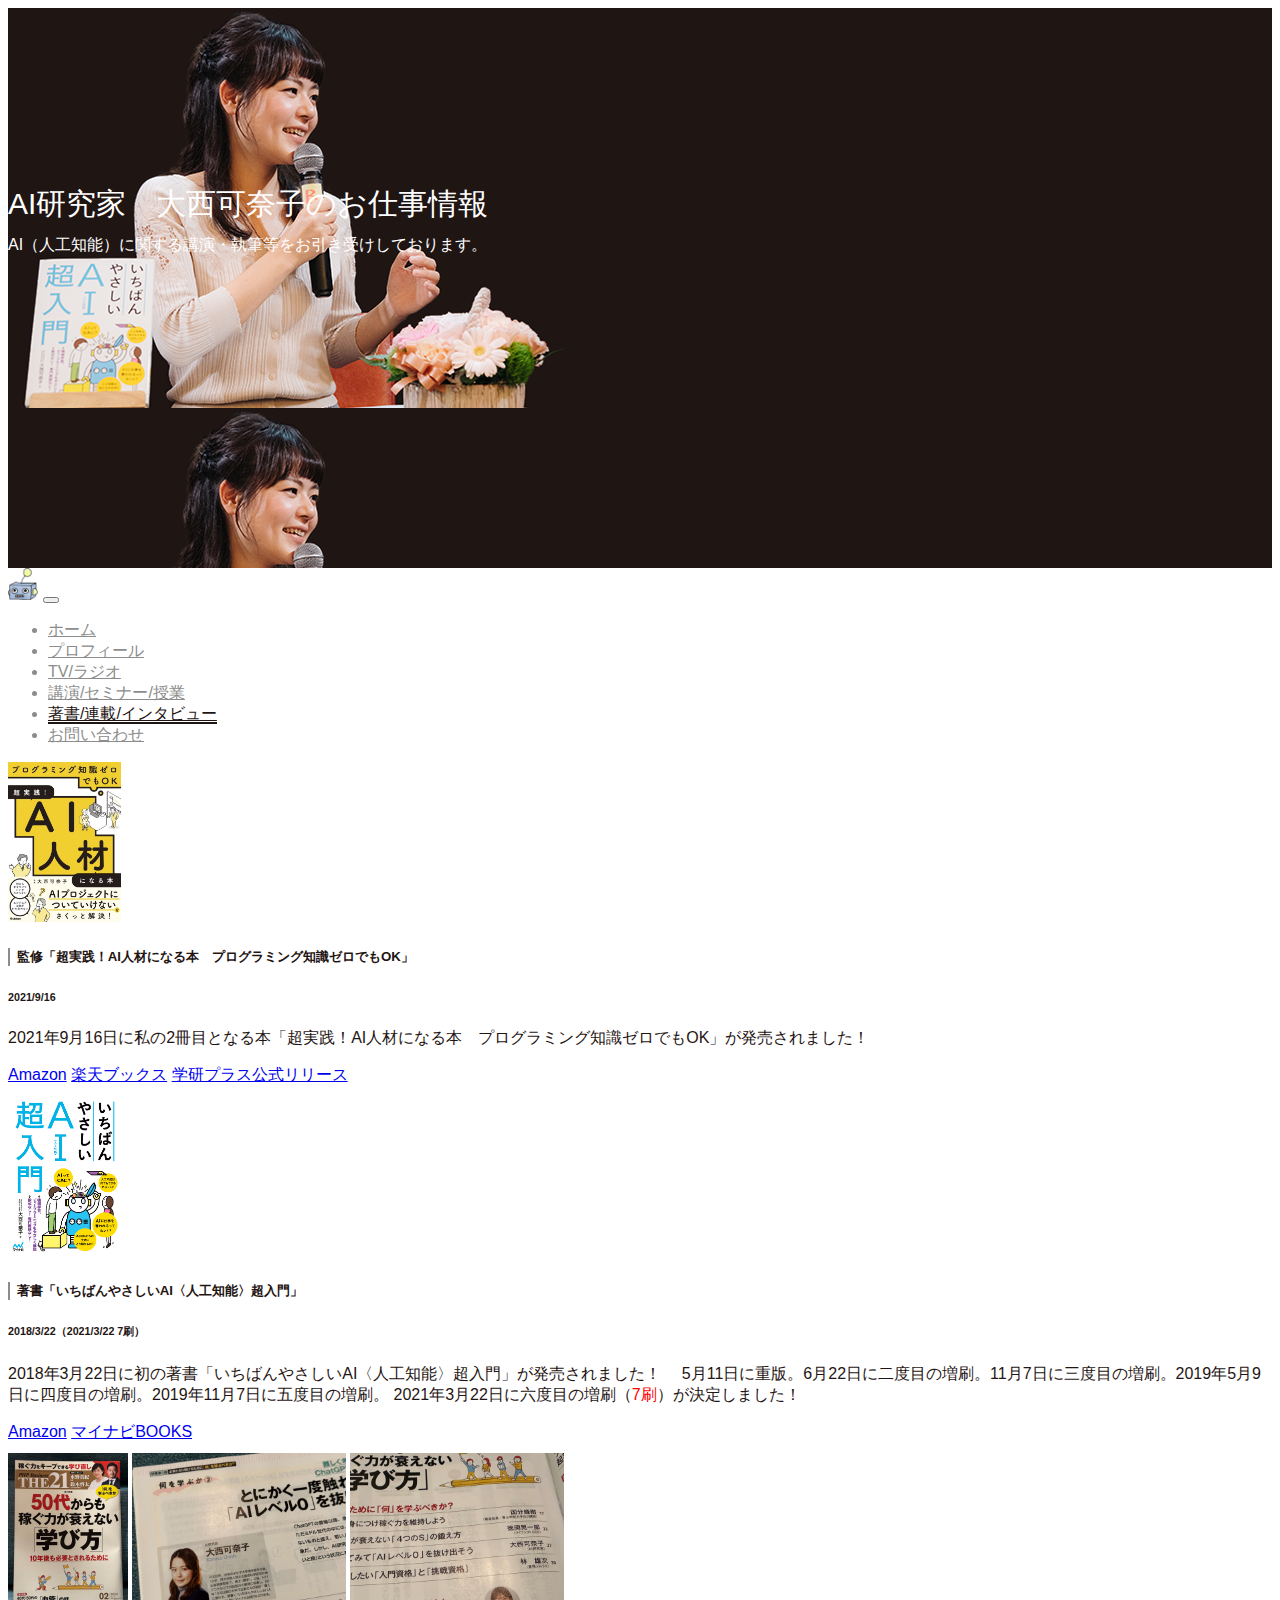
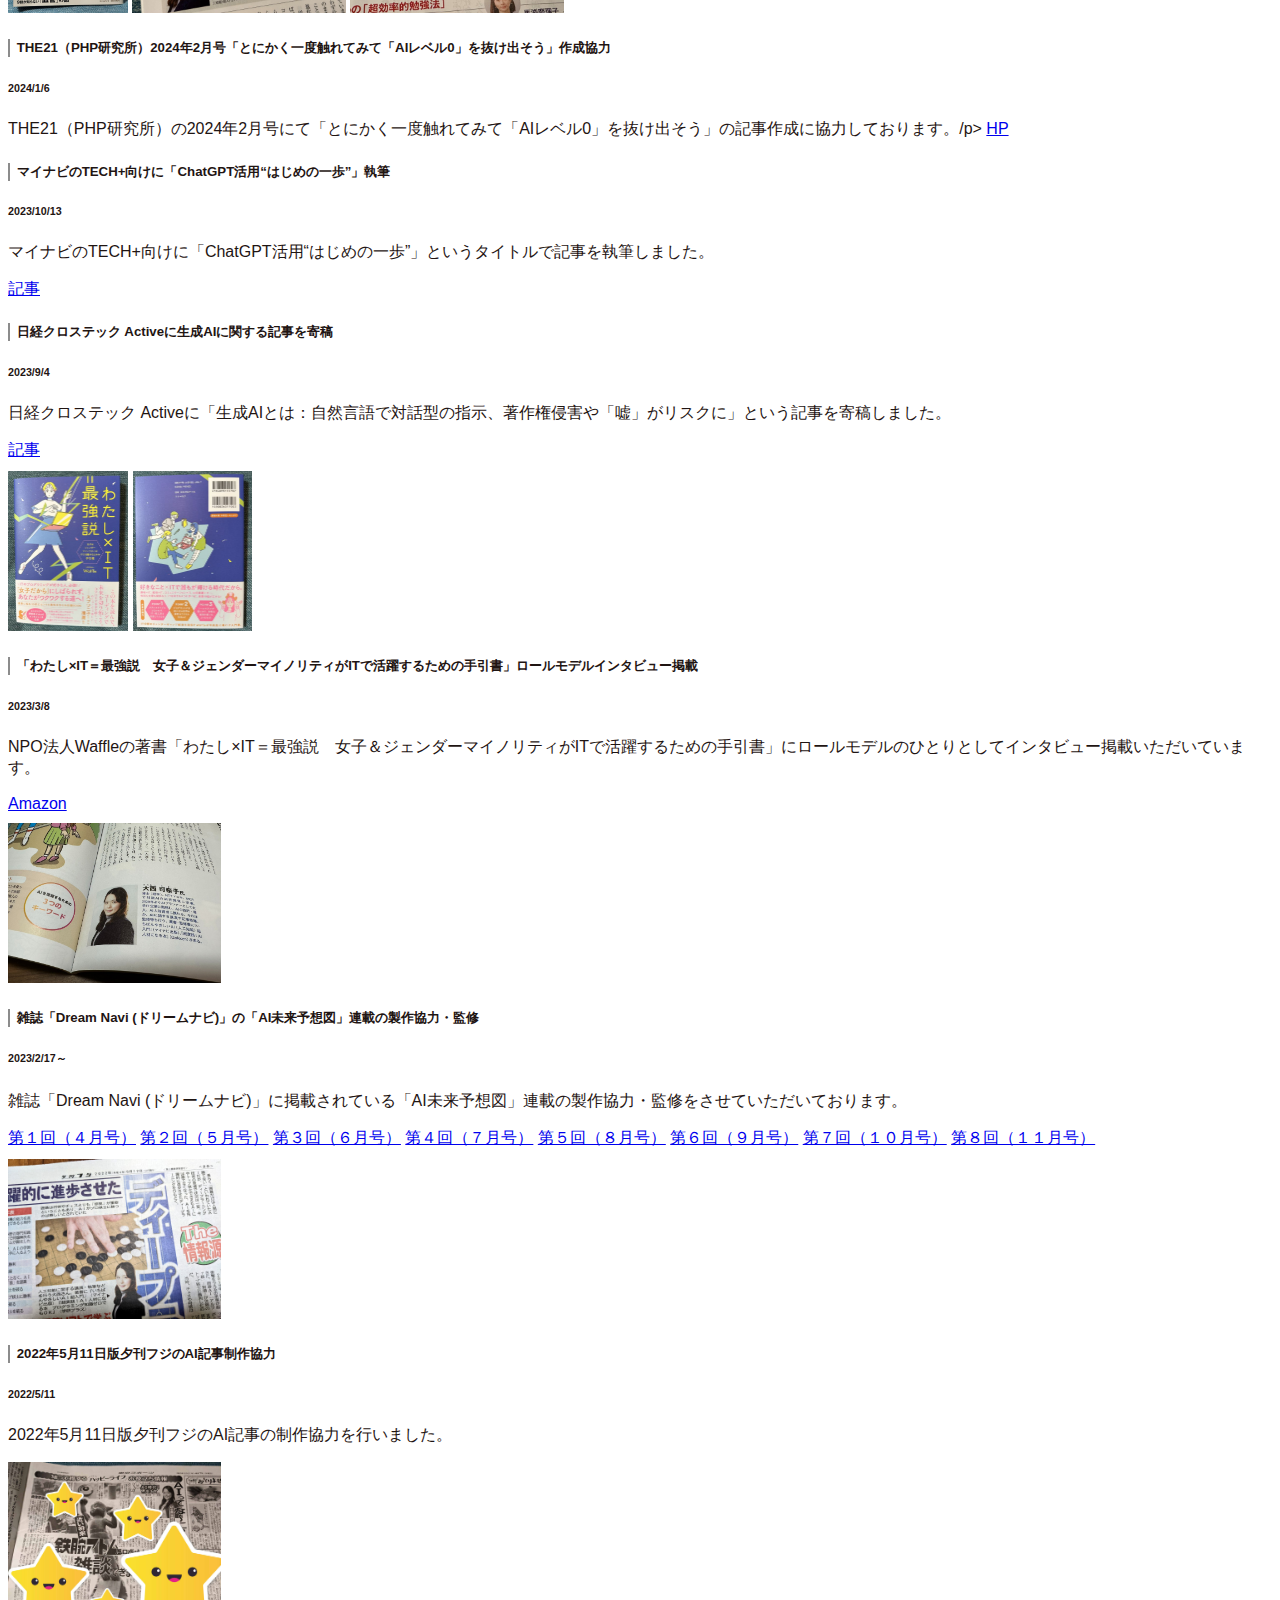
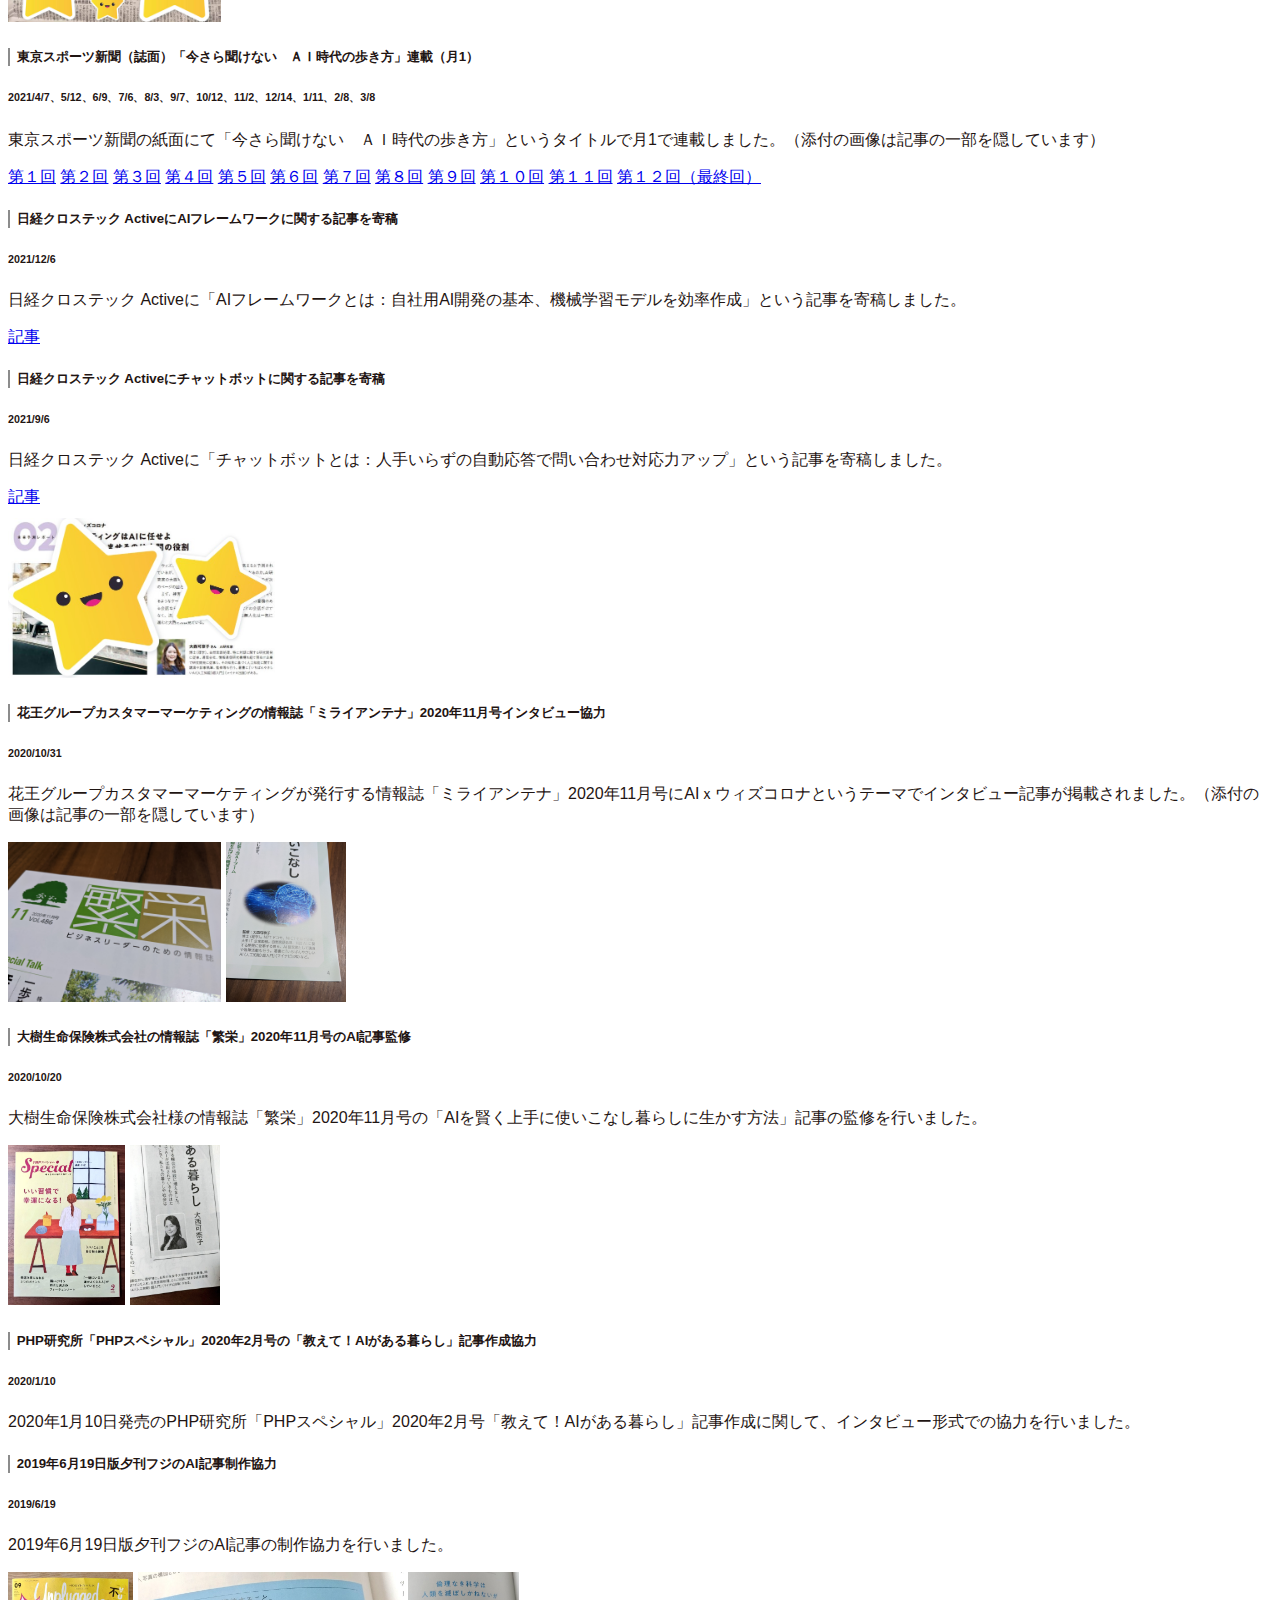
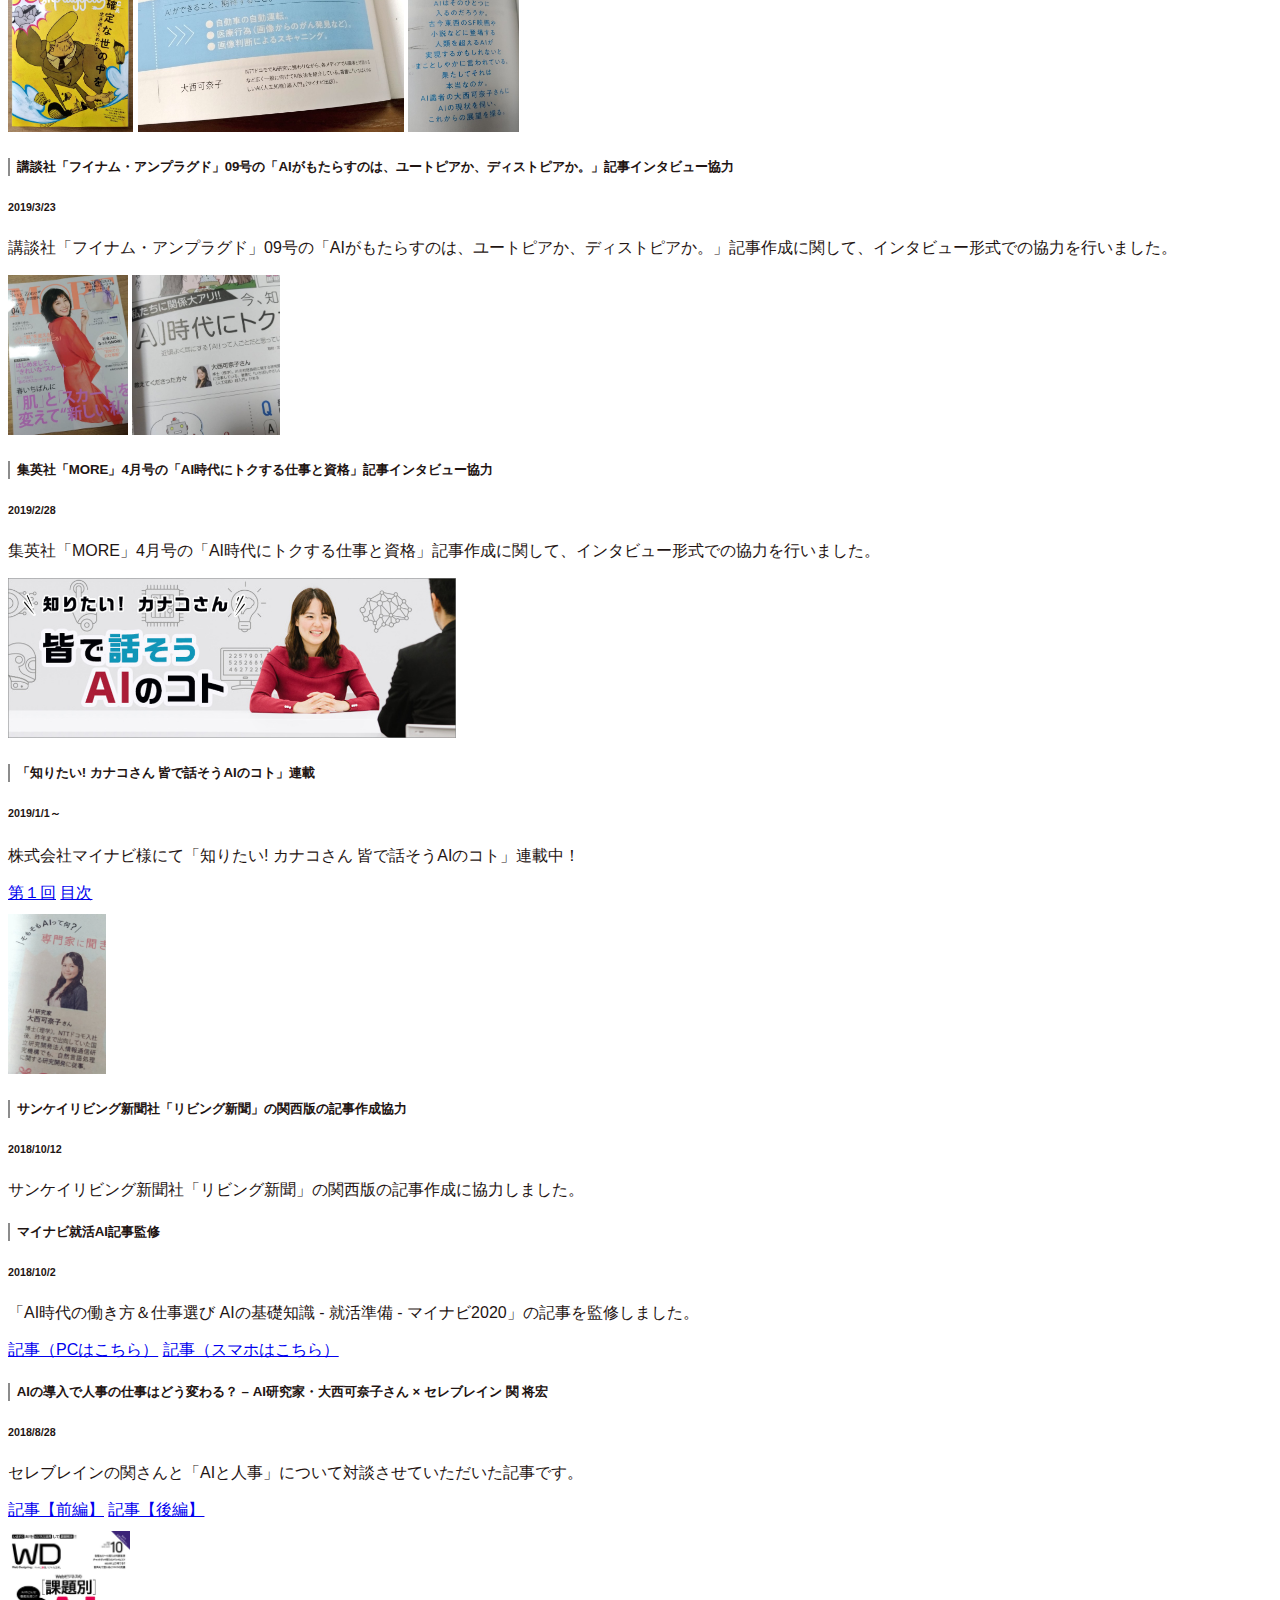
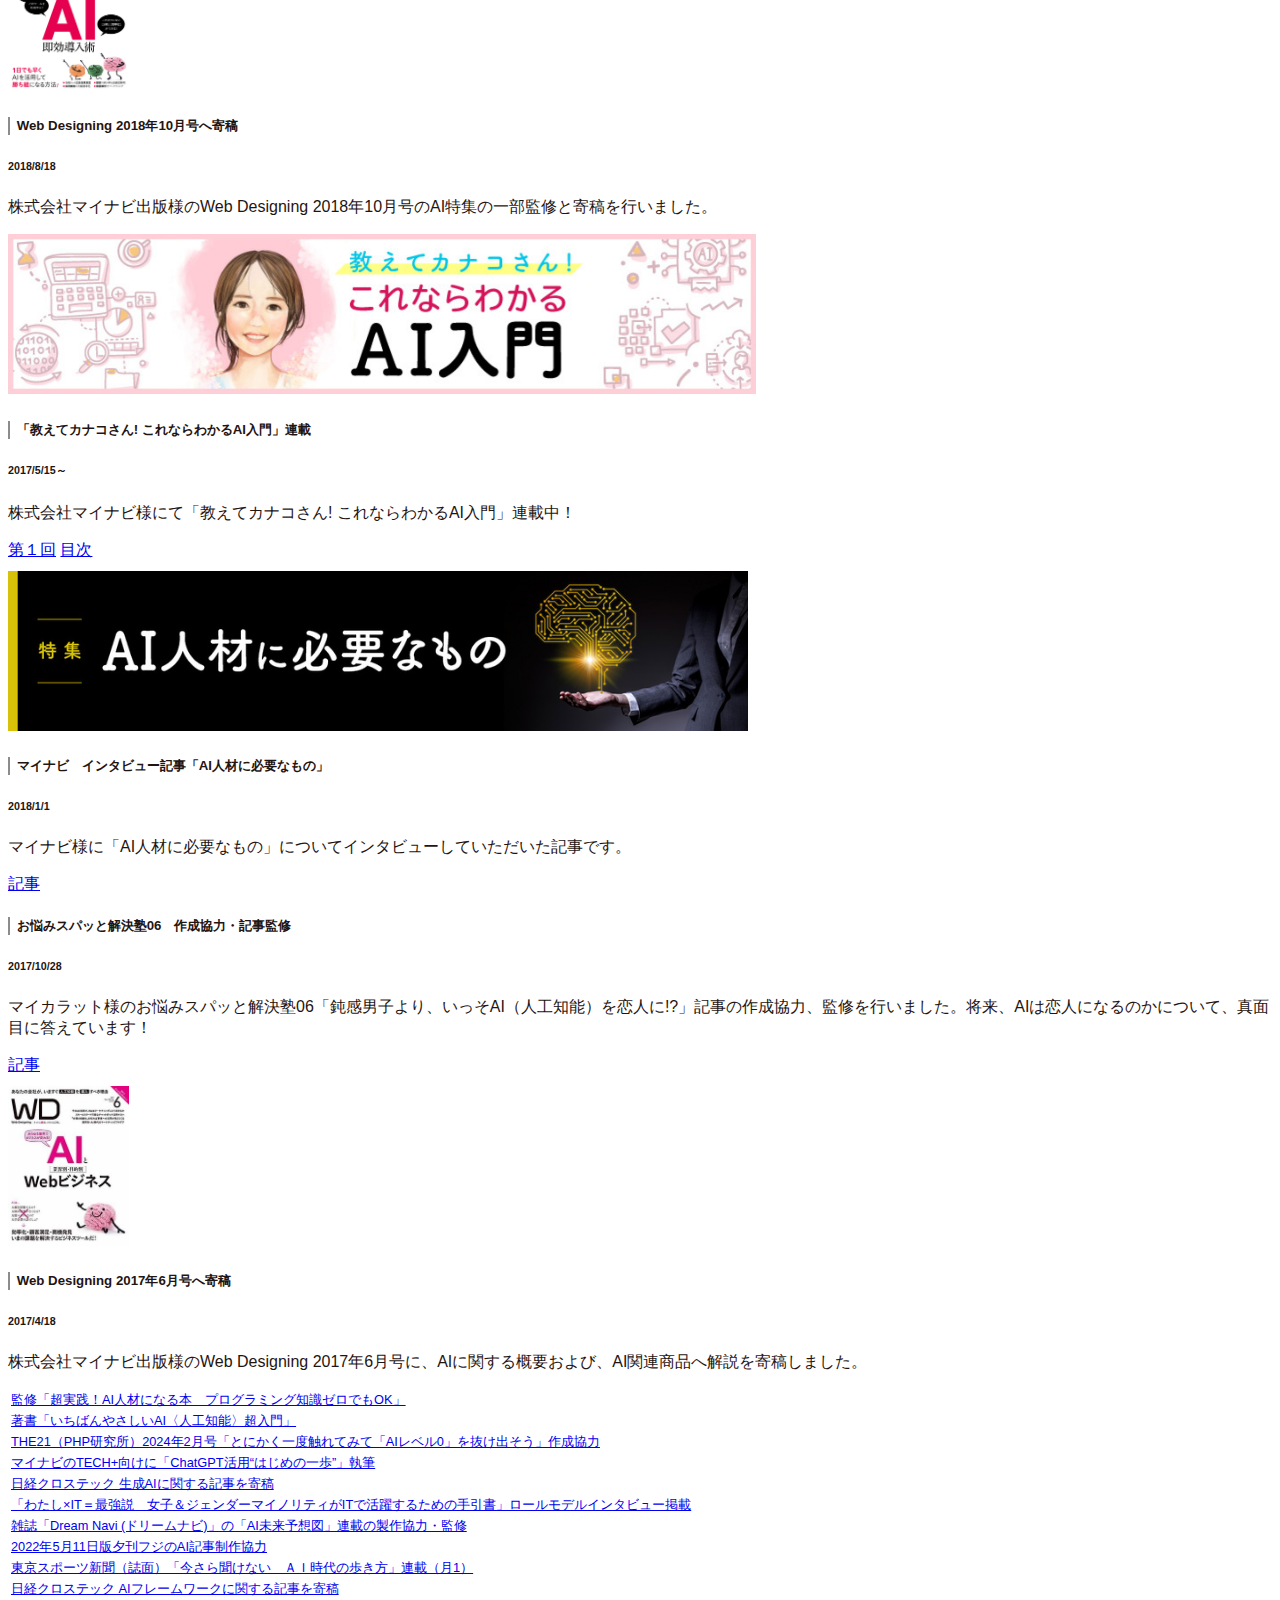
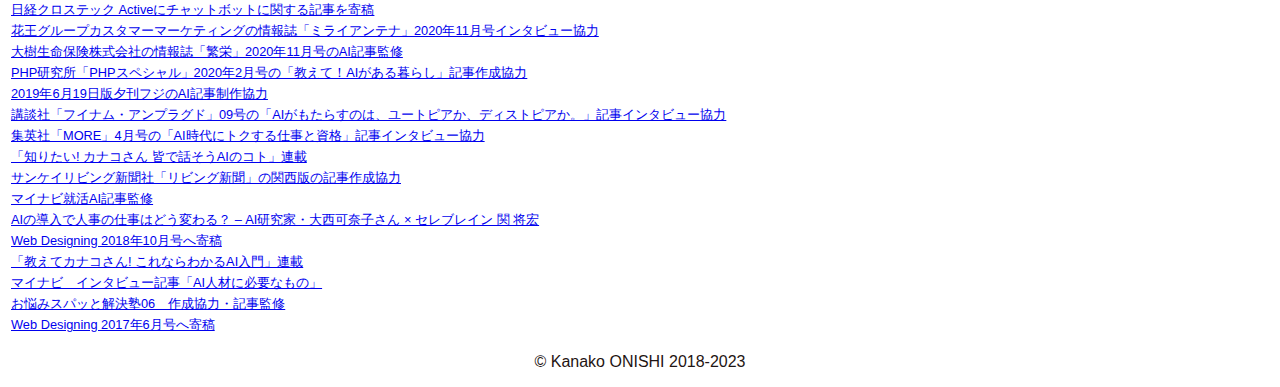
==== commit bd68a34f: "Update book.html" ====
--- a/book.html
+++ b/book.html
@@ -87,6 +87,9 @@
     </div>
 
     <div class="card" id="20240106">
+      <img class="card-img-top" src="img/the21_01.jpg" alt="Card image cap">
+      <img class="card-img-top" src="img/the21_02.jpg" alt="Card image cap">
+      <img class="card-img-top" src="img/the21_03.jpg" alt="Card image cap">
       <div class="card-body">
         <h5 class="card-title">THE21（PHP研究所）2024年2月号「とにかく一度触れてみて「AIレベル0」を抜け出そう」作成協力</h5>
         <h6 class="card-subtitle mb-2 text-muted">2024/1/6</h6>
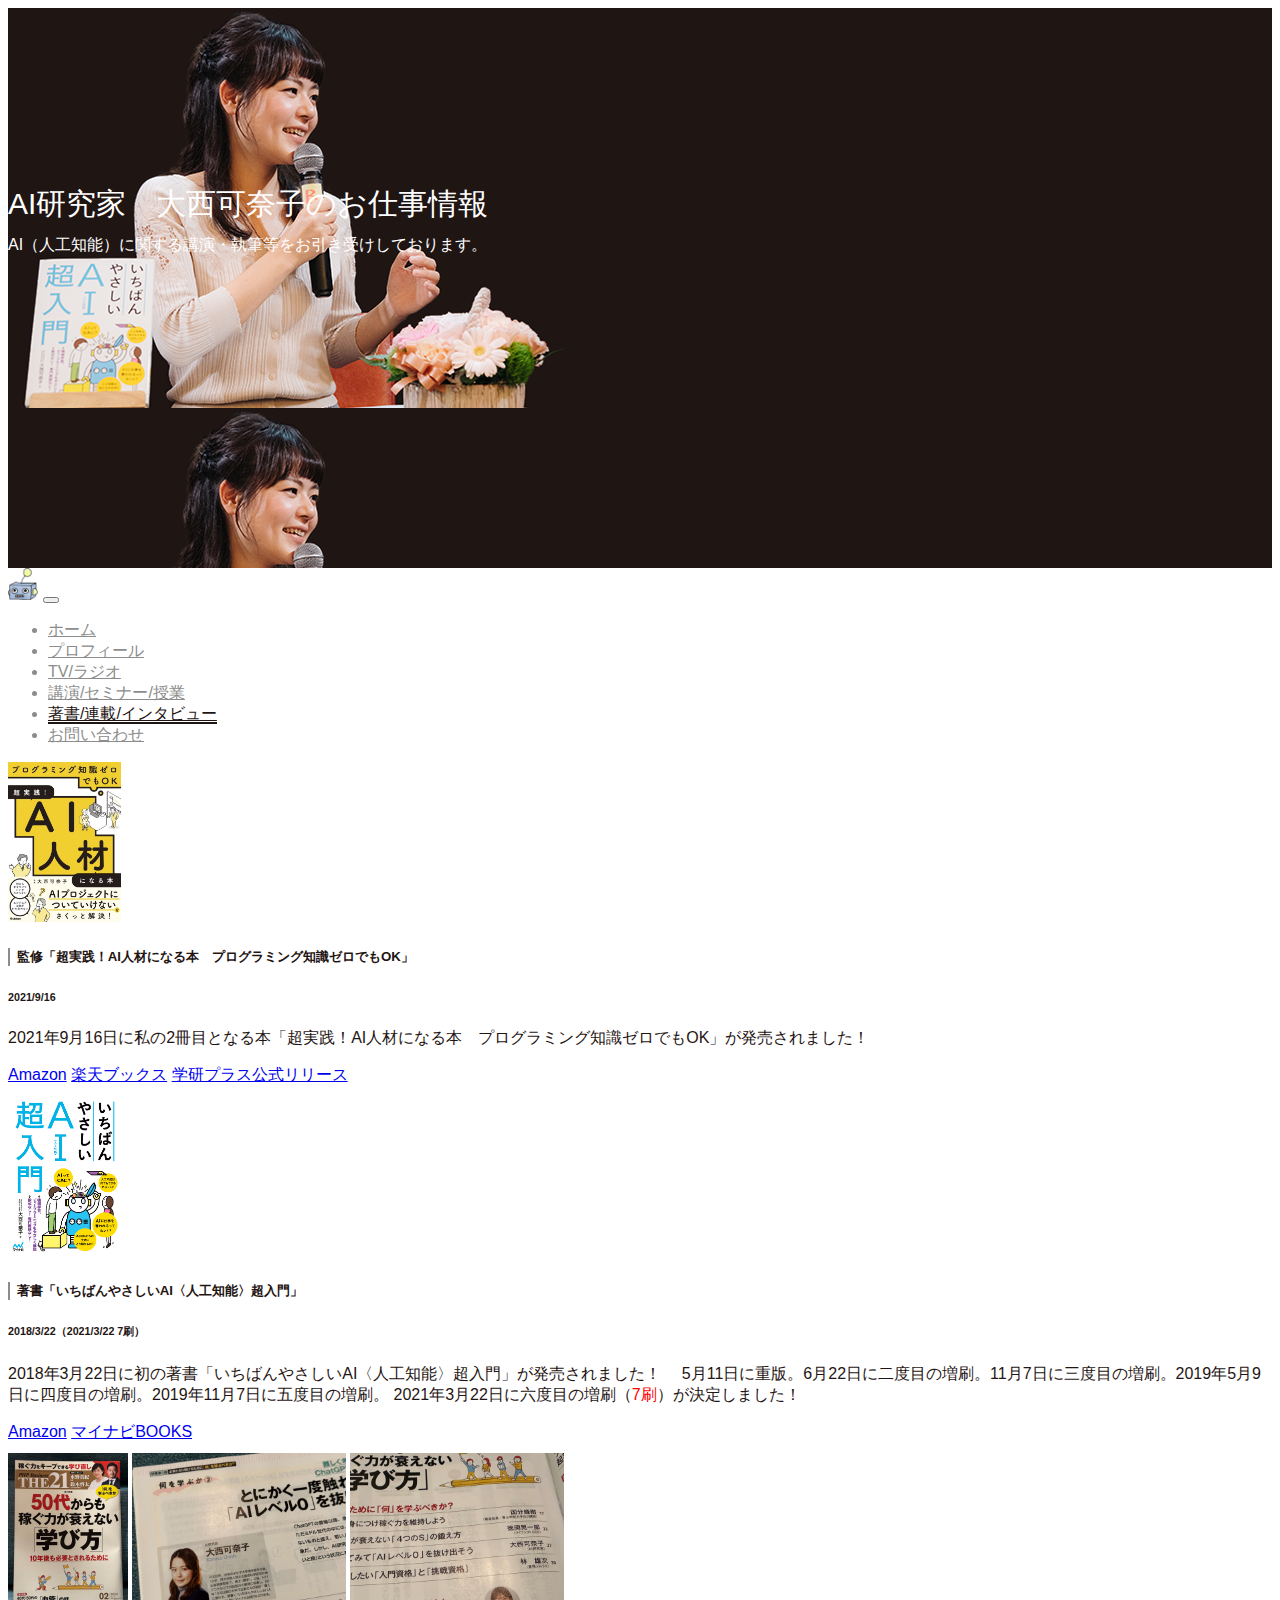
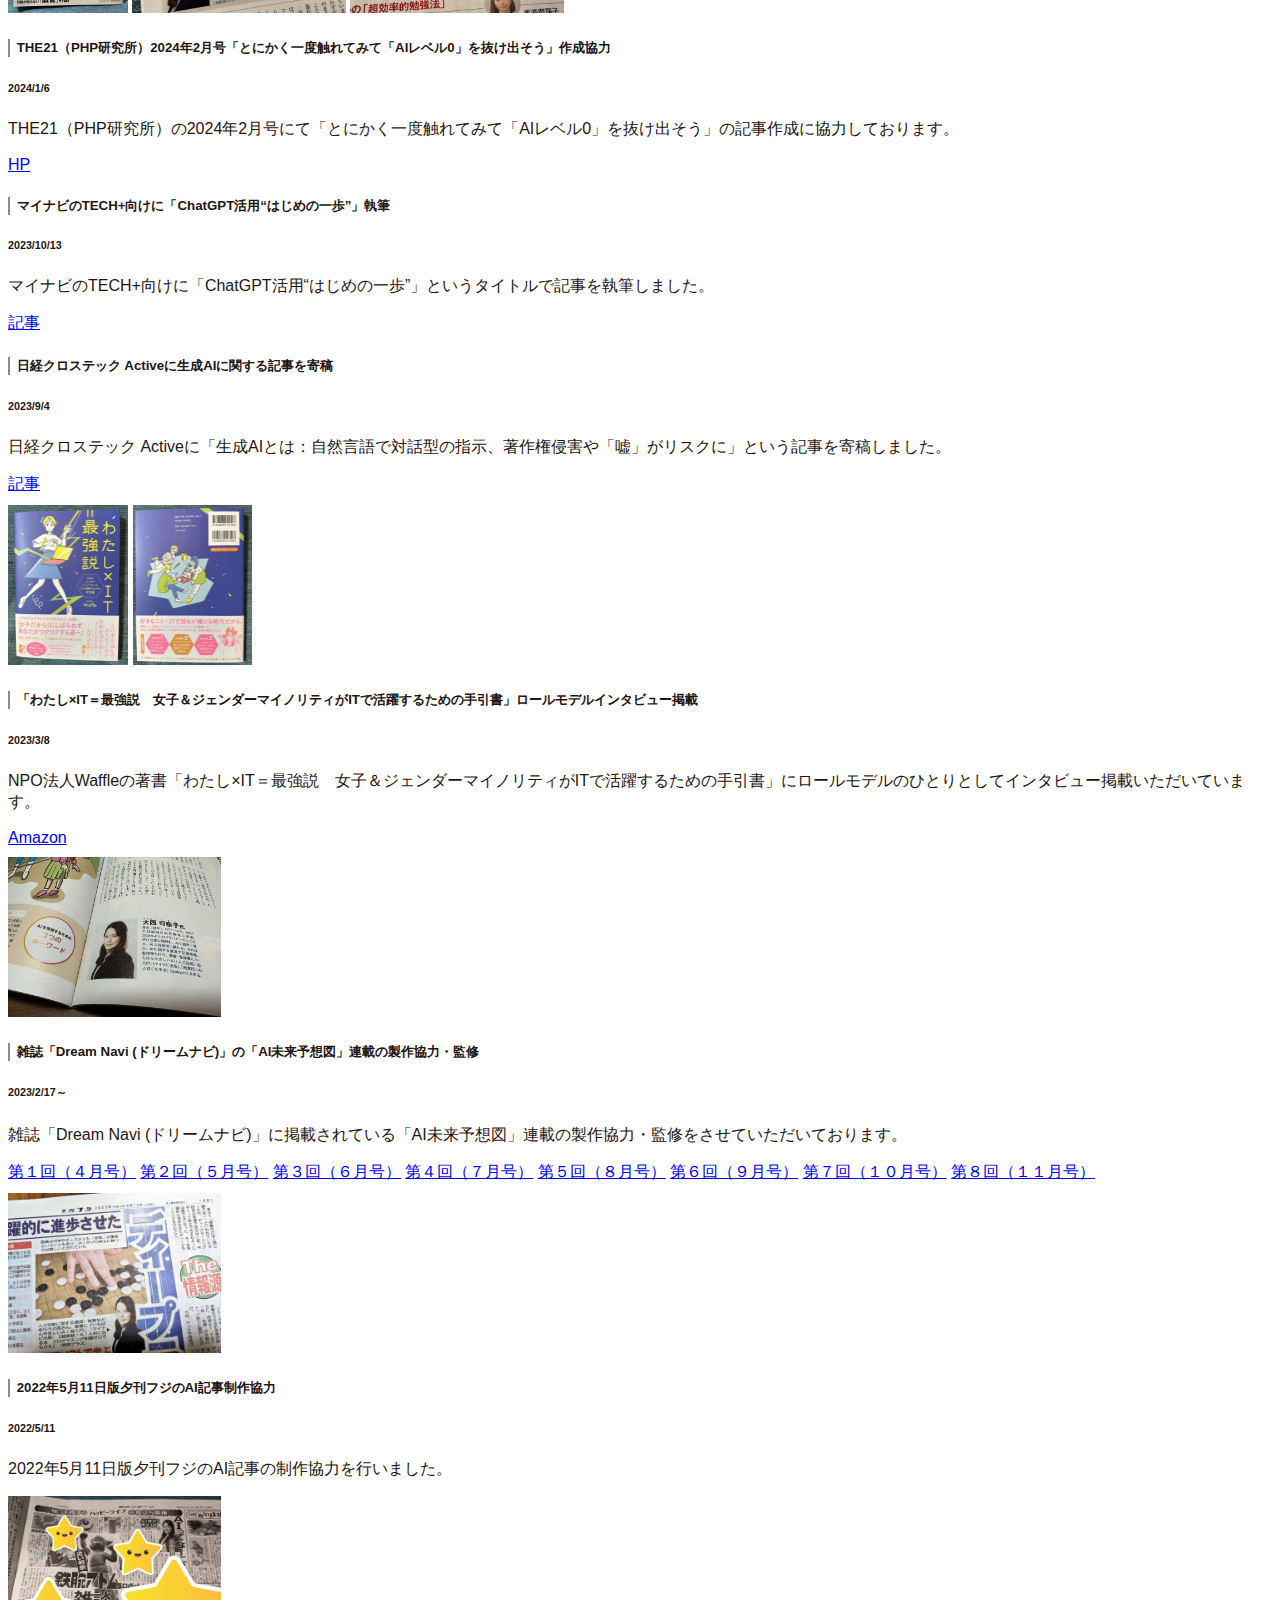
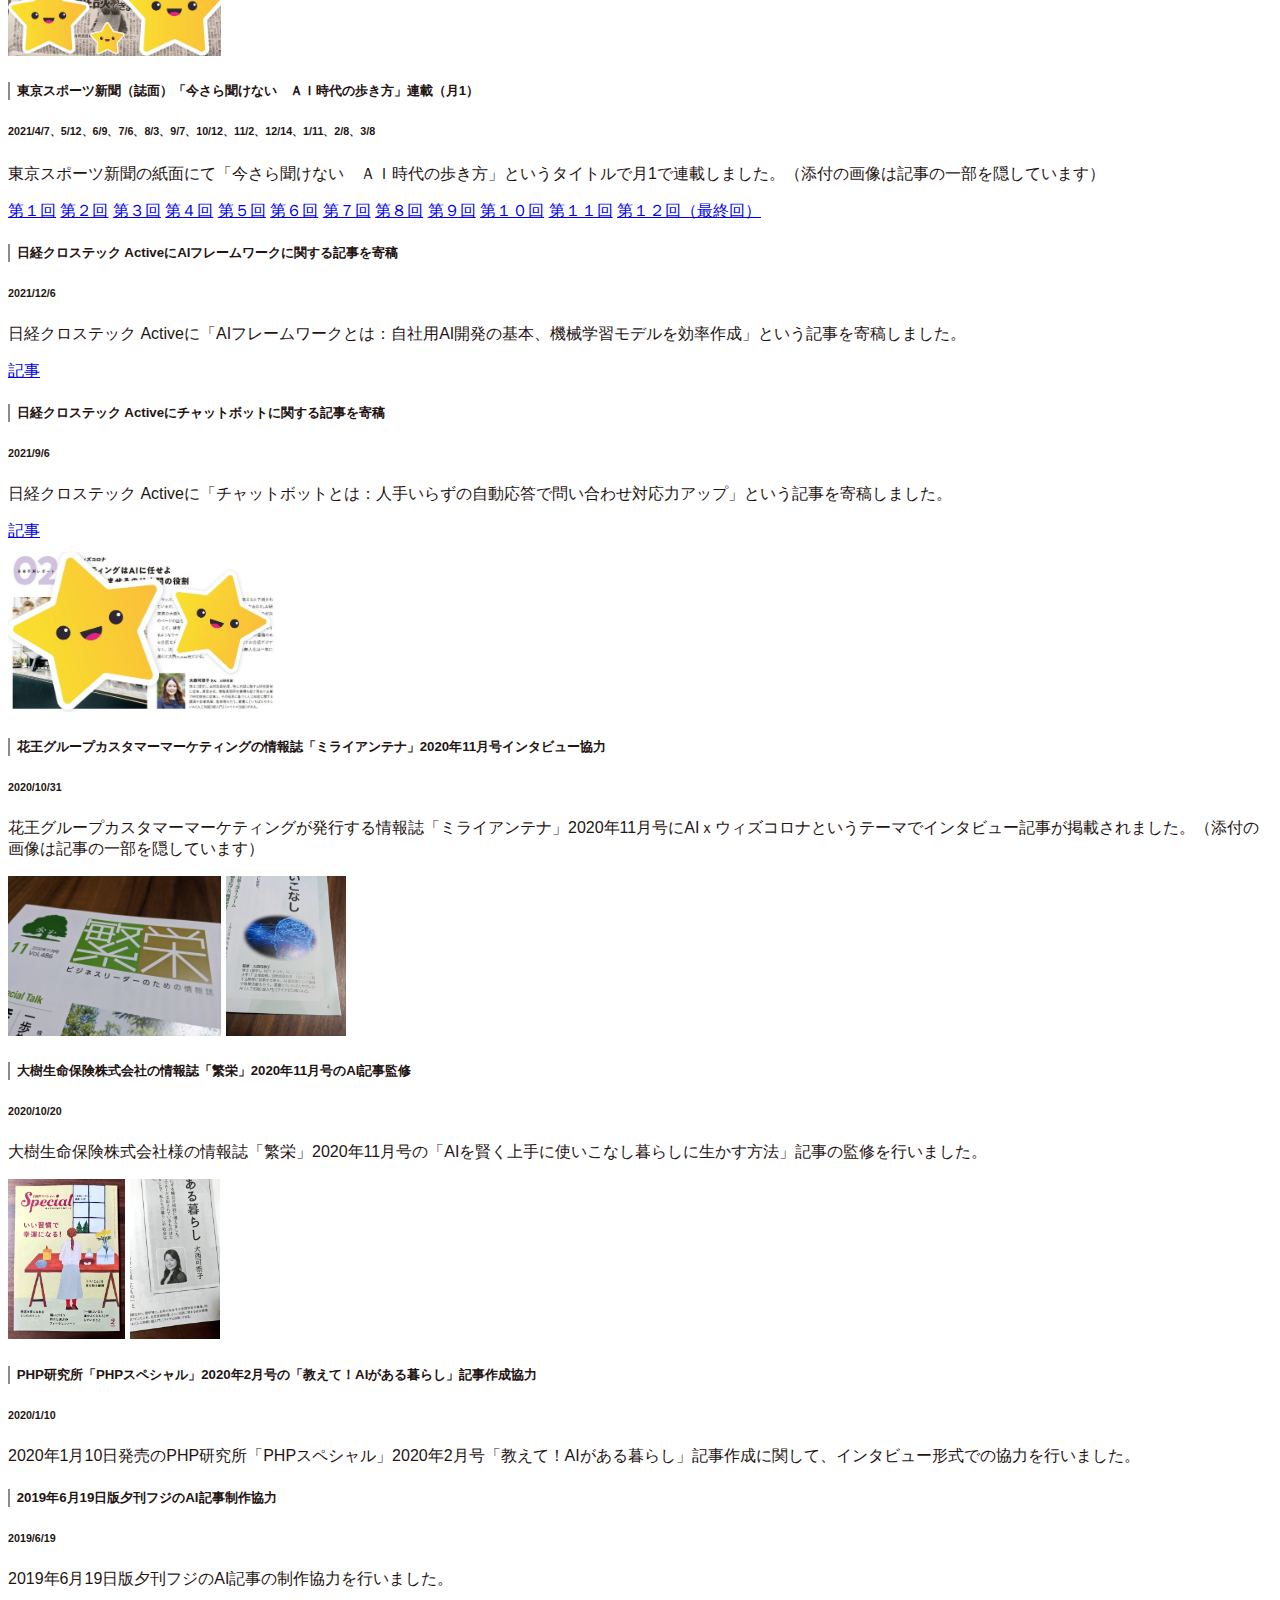
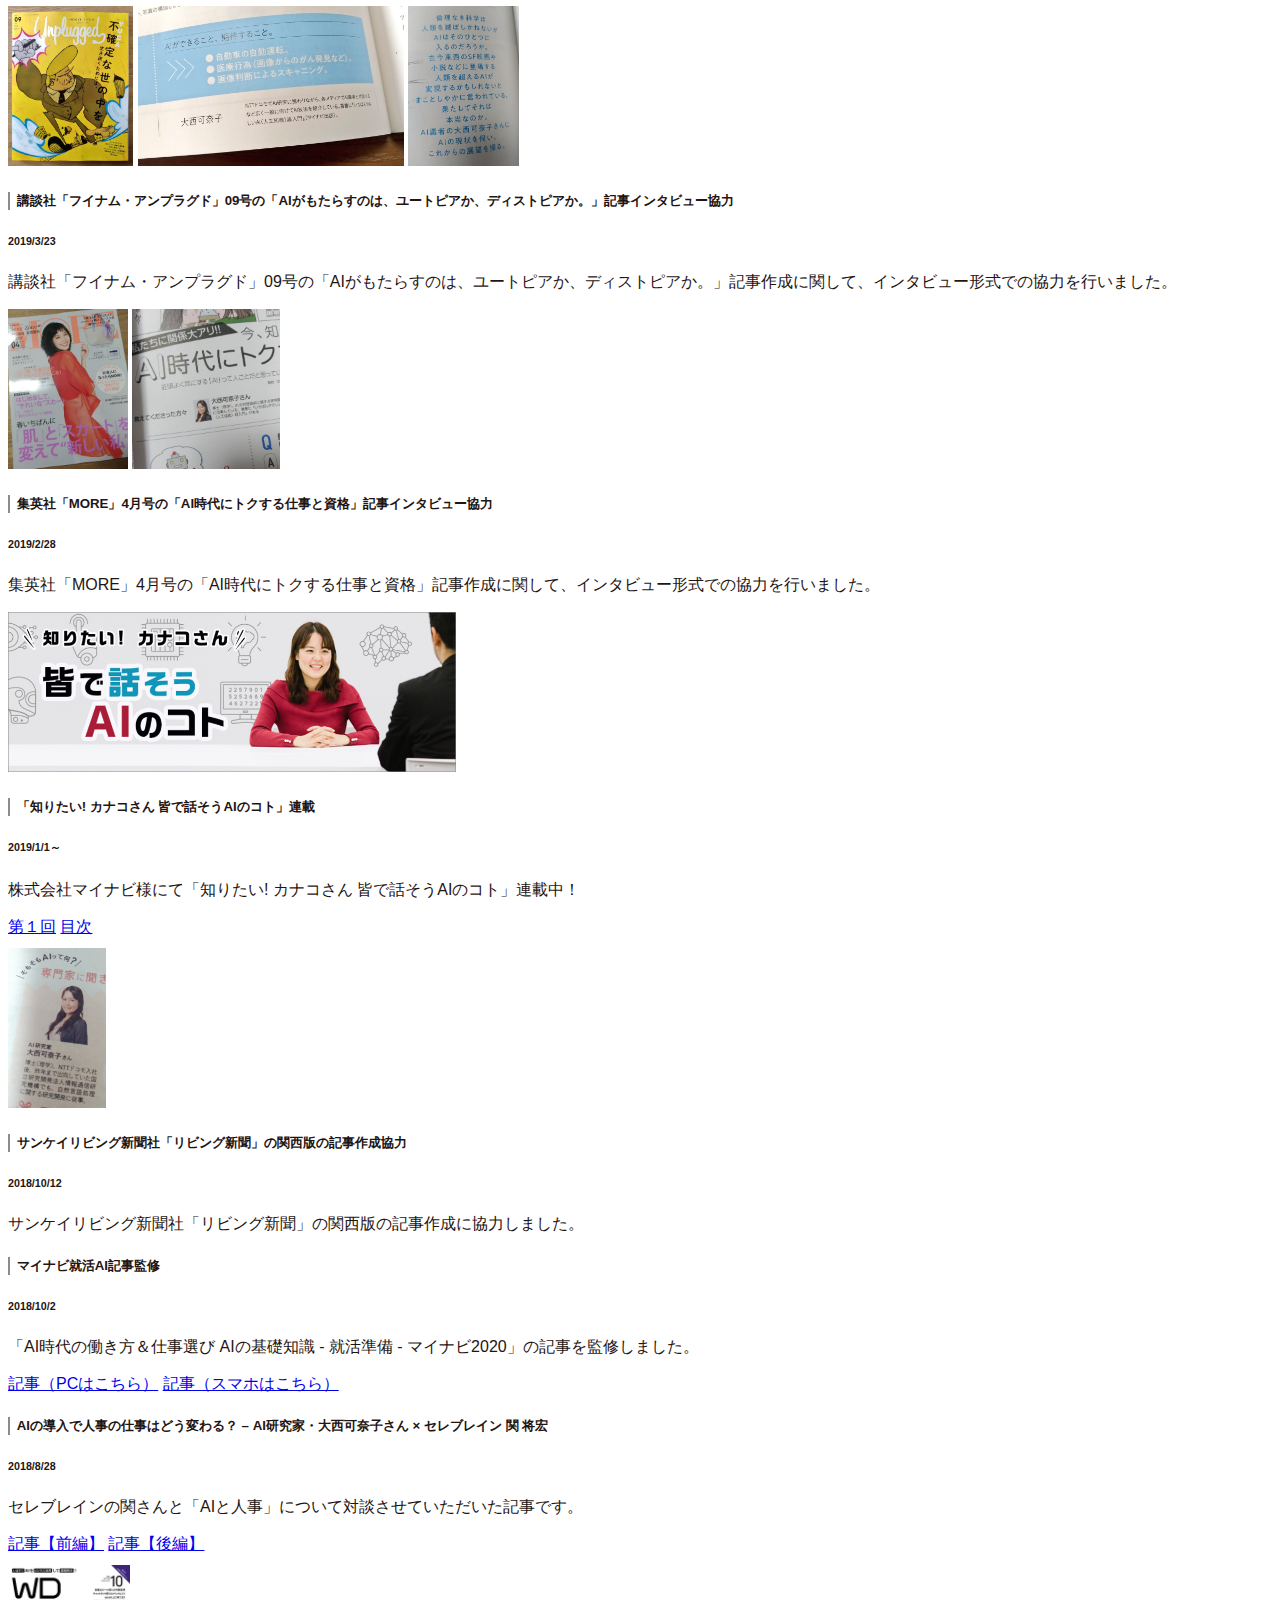
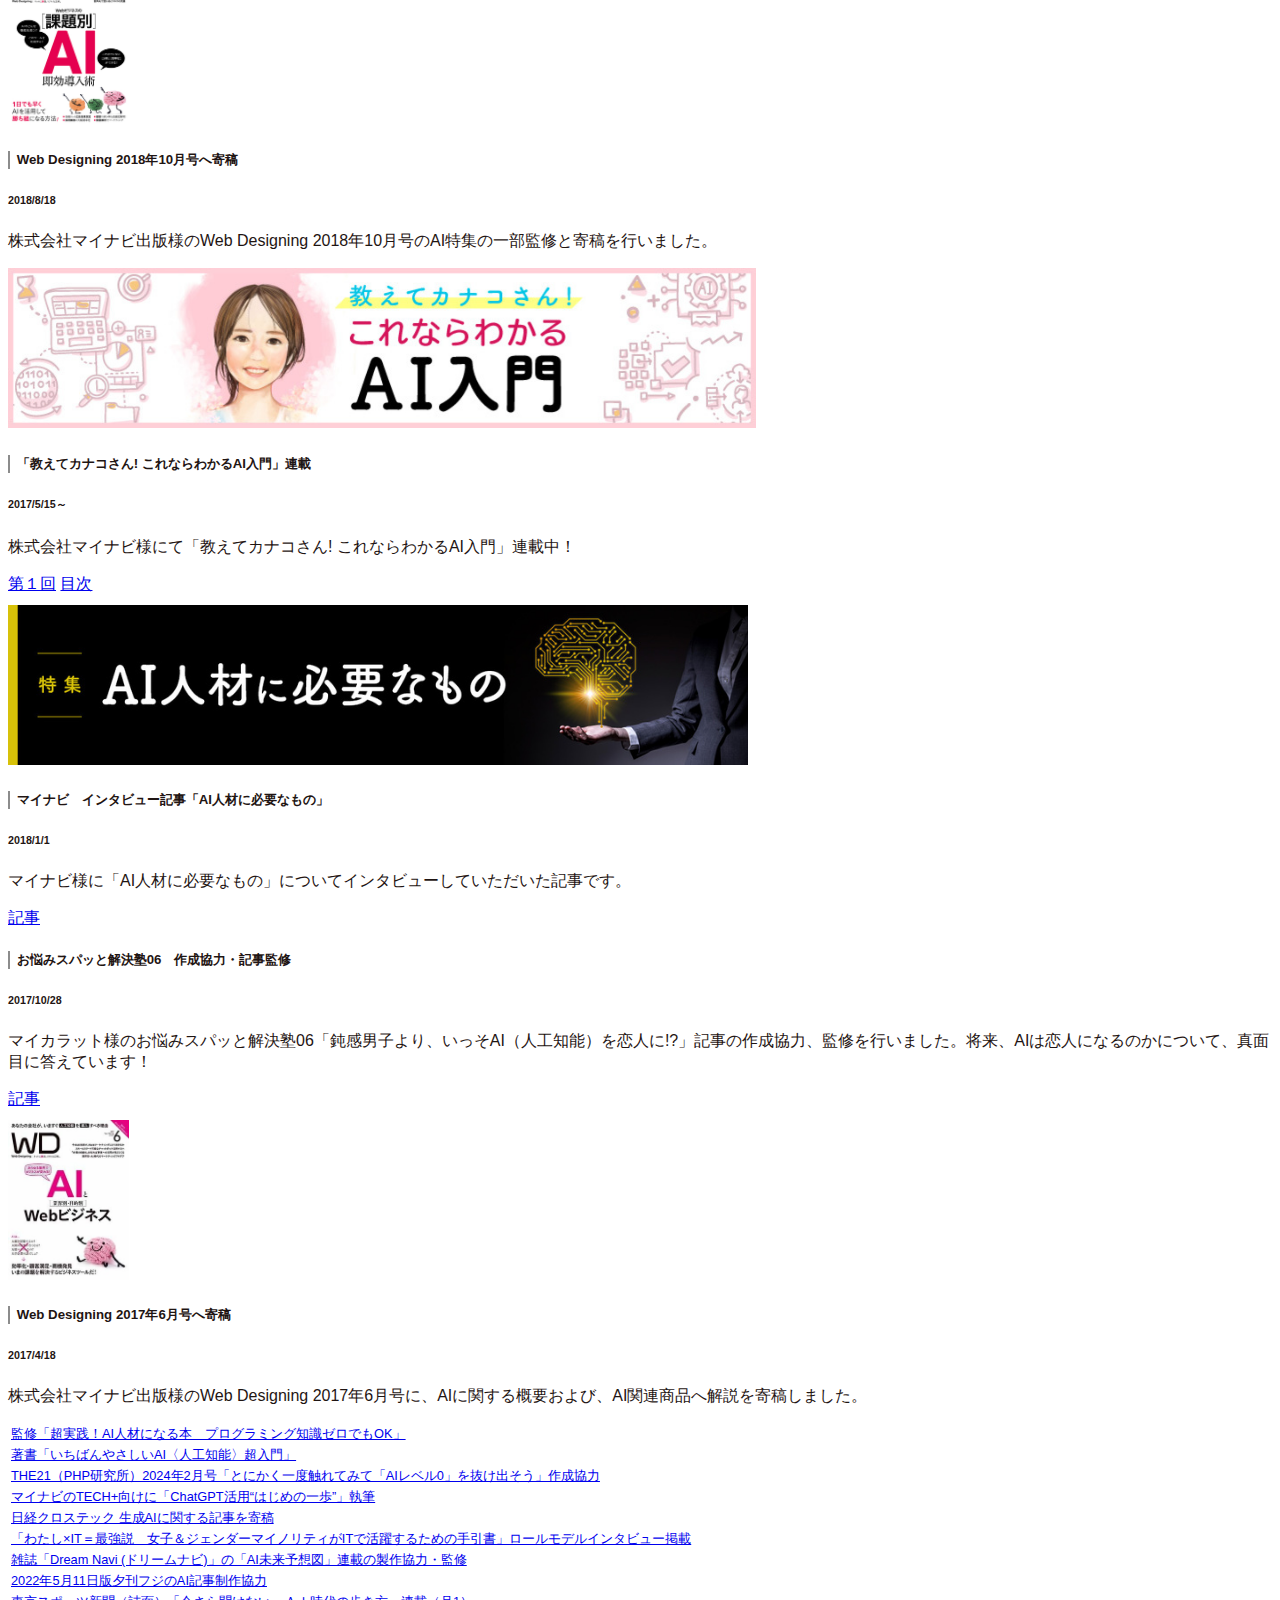
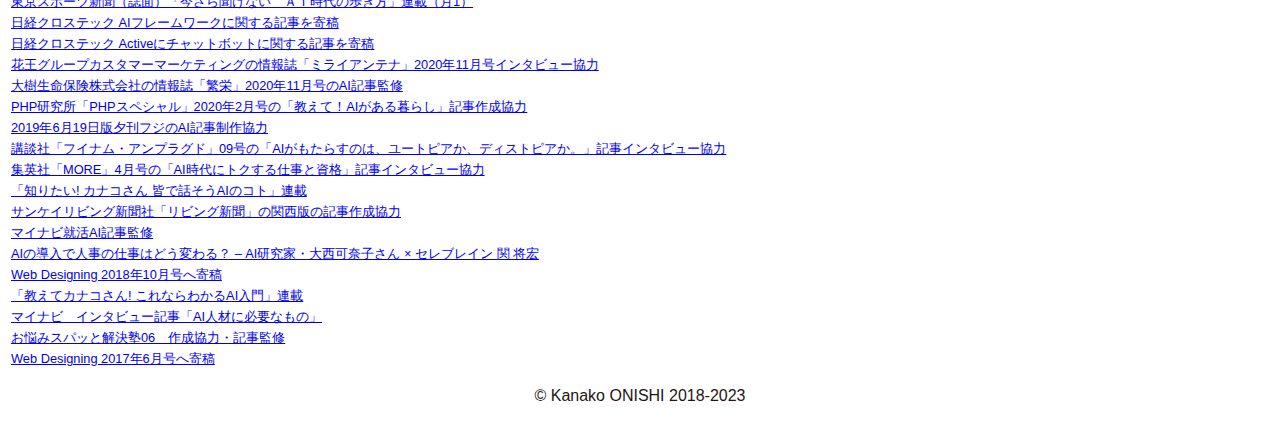
==== commit 39df46e0: "Update book.html" ====
--- a/book.html
+++ b/book.html
@@ -93,7 +93,7 @@
       <div class="card-body">
         <h5 class="card-title">THE21（PHP研究所）2024年2月号「とにかく一度触れてみて「AIレベル0」を抜け出そう」作成協力</h5>
         <h6 class="card-subtitle mb-2 text-muted">2024/1/6</h6>
-        <p class="card-text">THE21（PHP研究所）の2024年2月号にて「とにかく一度触れてみて「AIレベル0」を抜け出そう」の記事作成に協力しております。/p>
+        <p class="card-text">THE21（PHP研究所）の2024年2月号にて「とにかく一度触れてみて「AIレベル0」を抜け出そう」の記事作成に協力しております。</p>
         <a href="https://www.php.co.jp/magazine/the21/" class="card-link">HP</a>
       </div>
     </div>
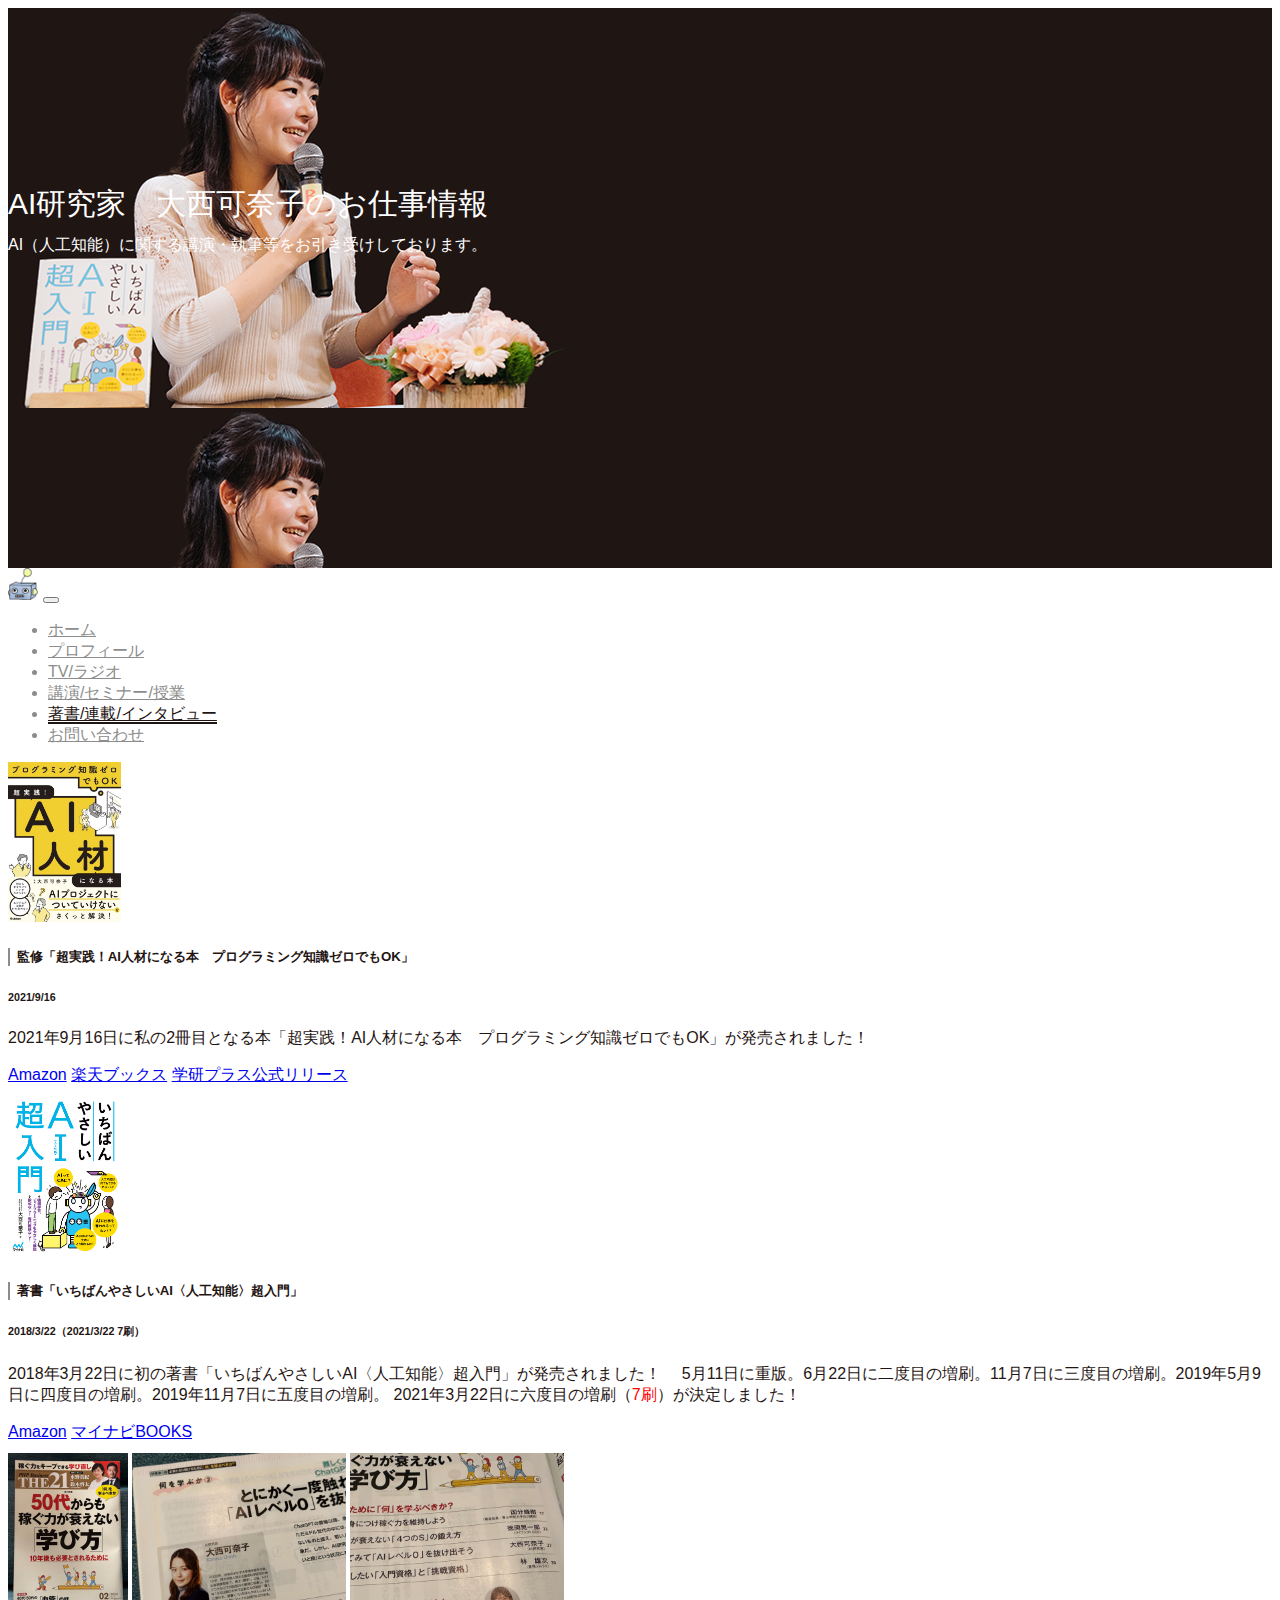
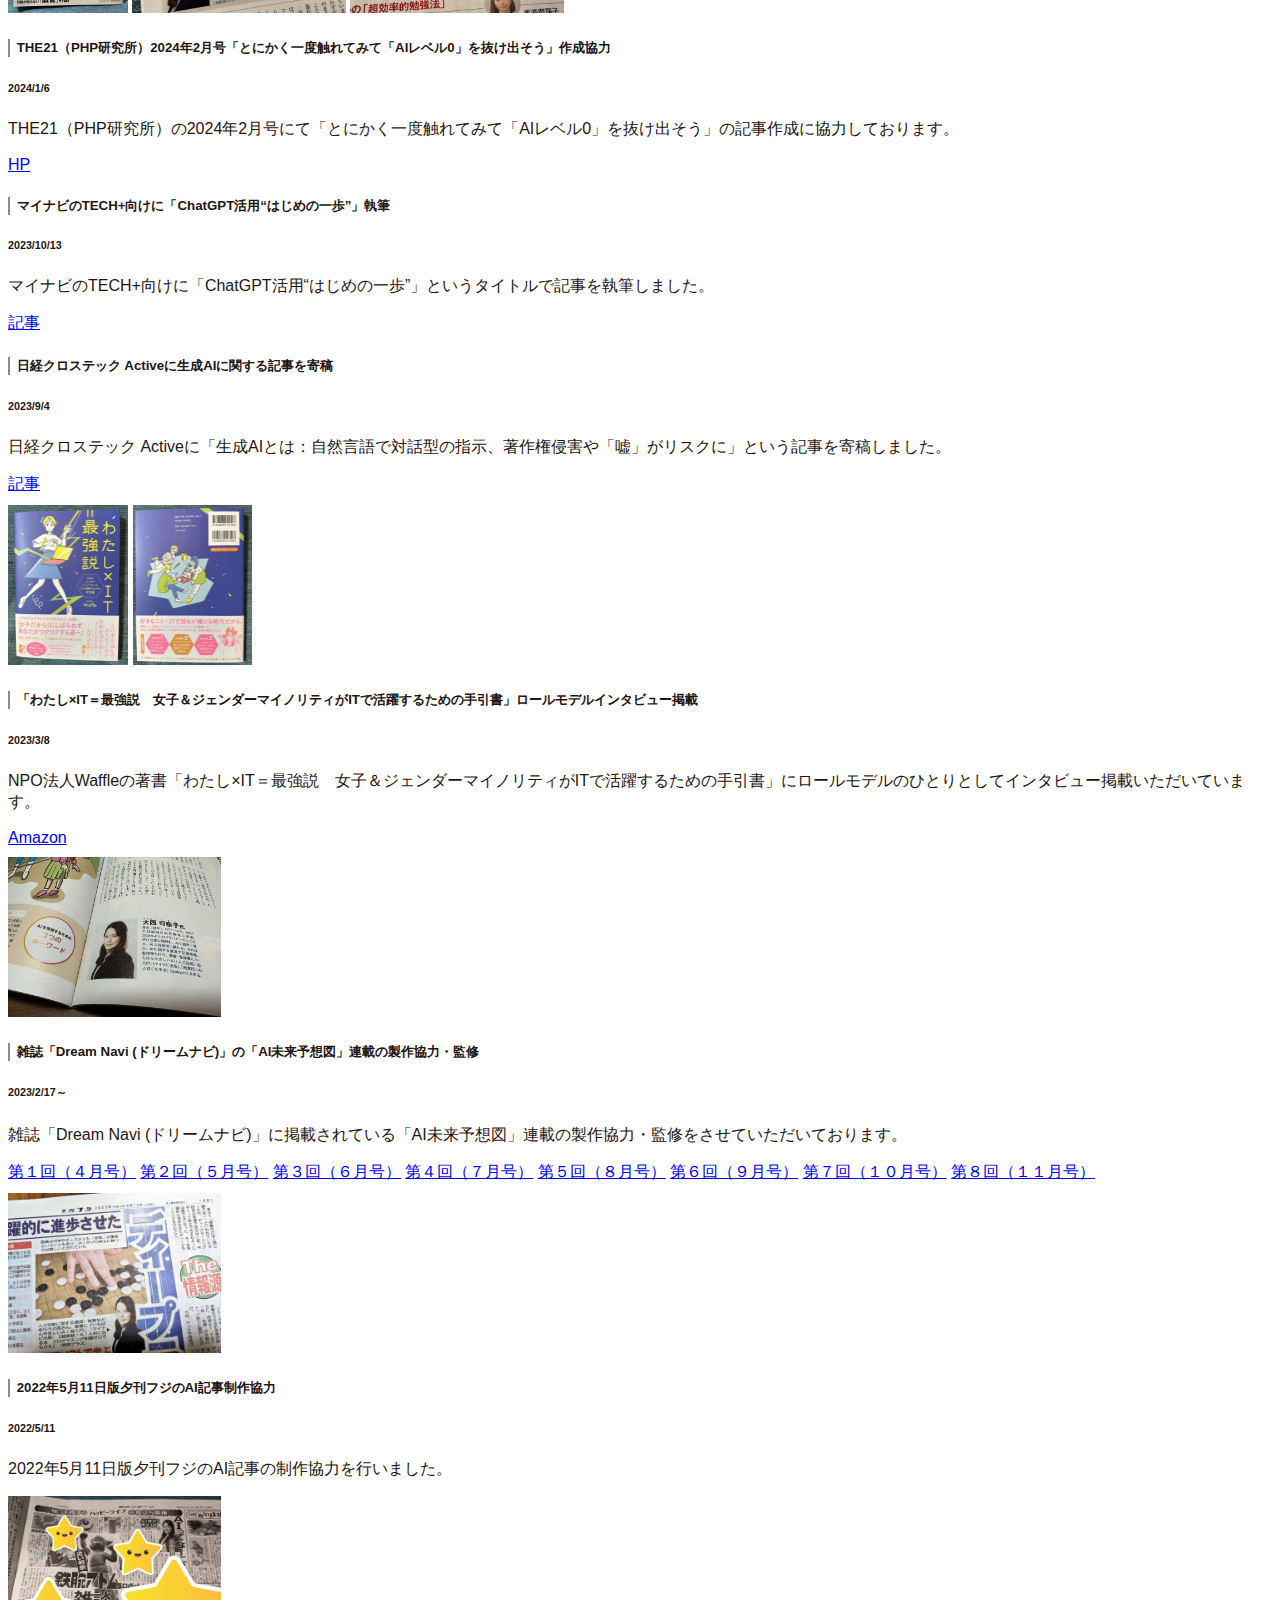
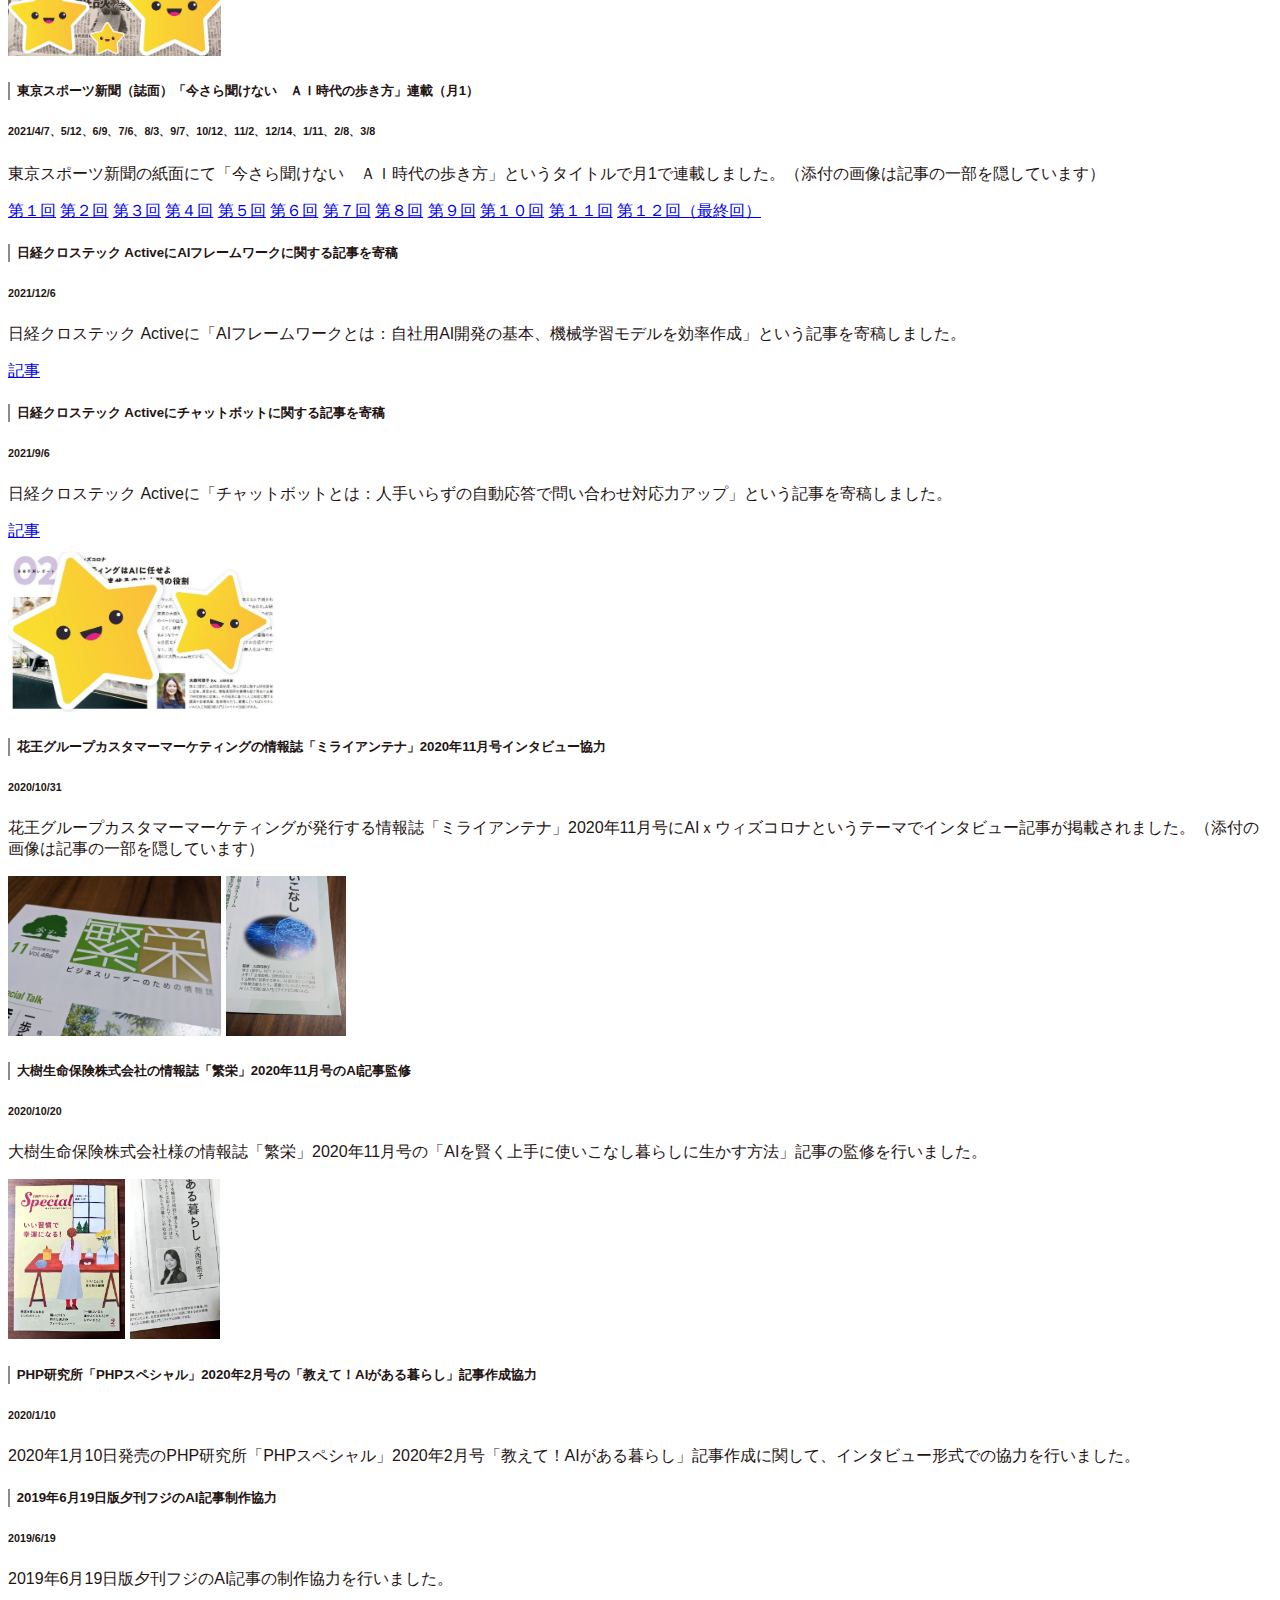
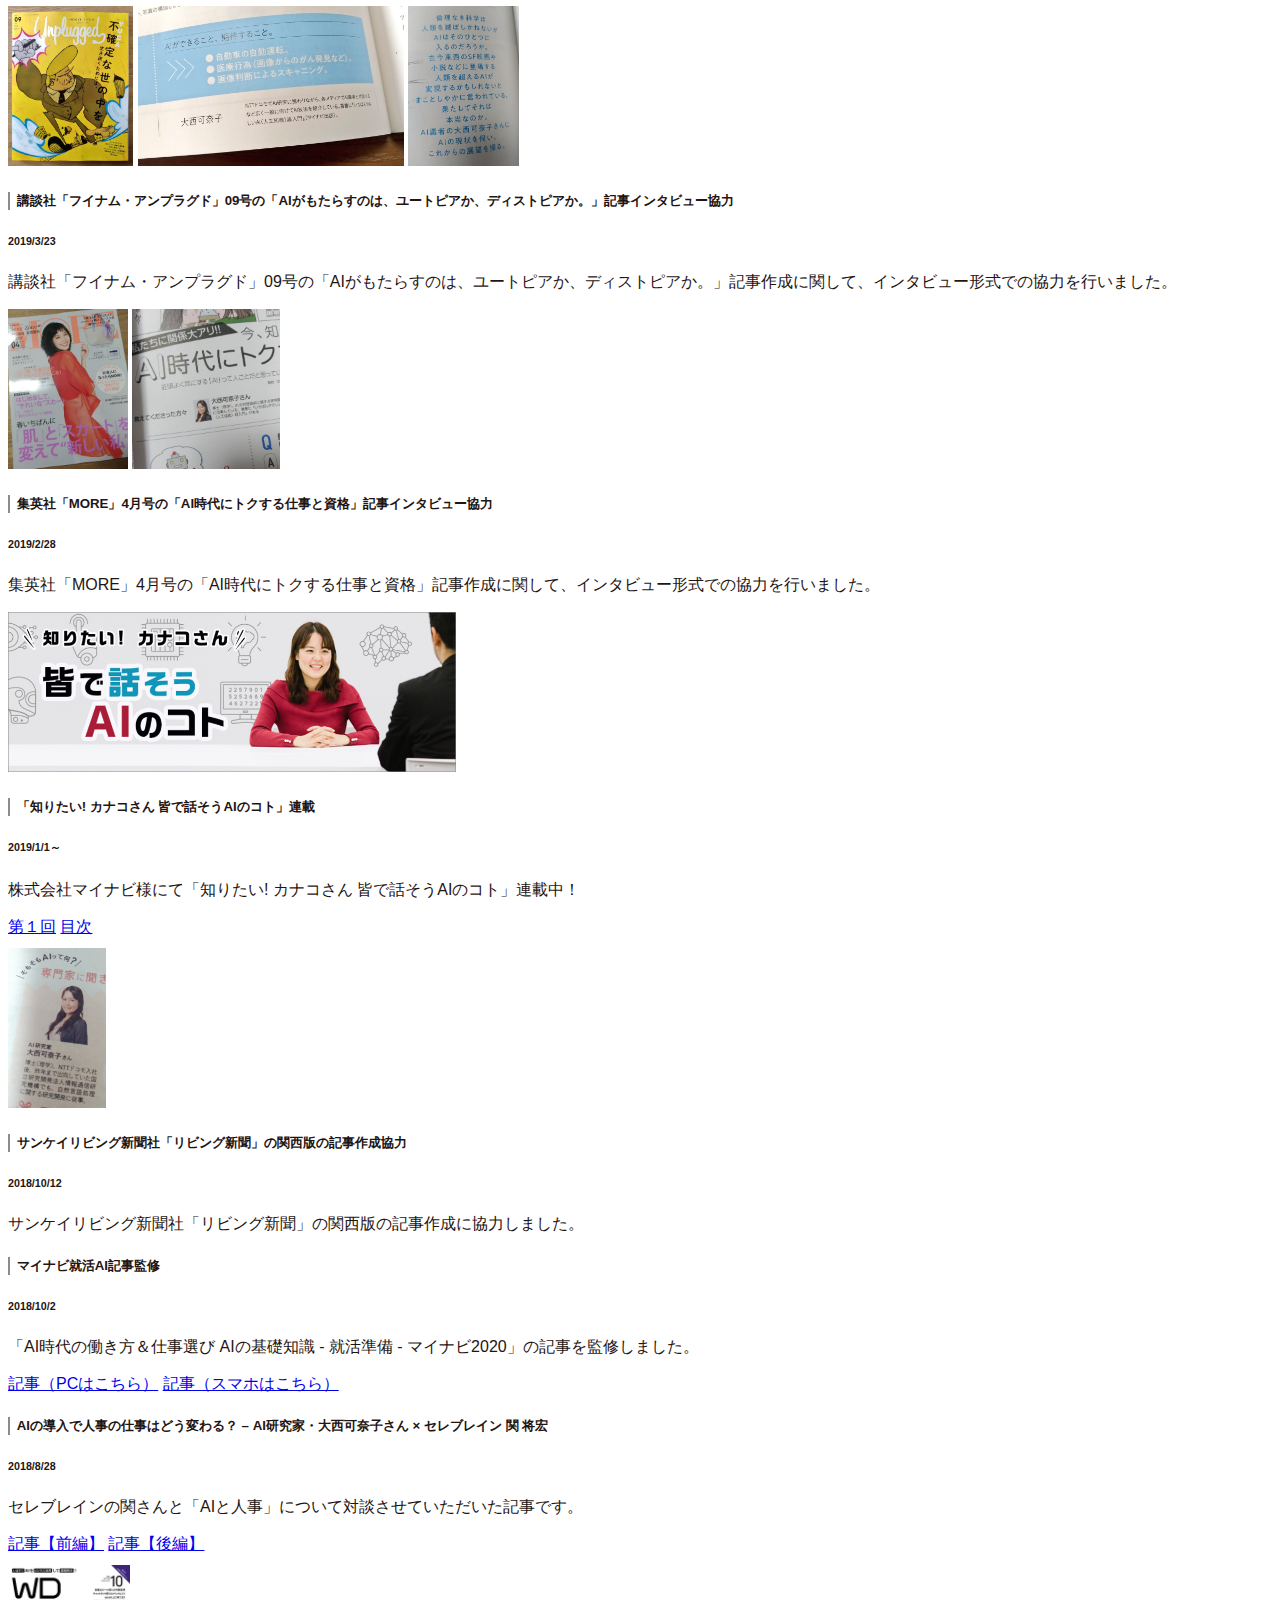
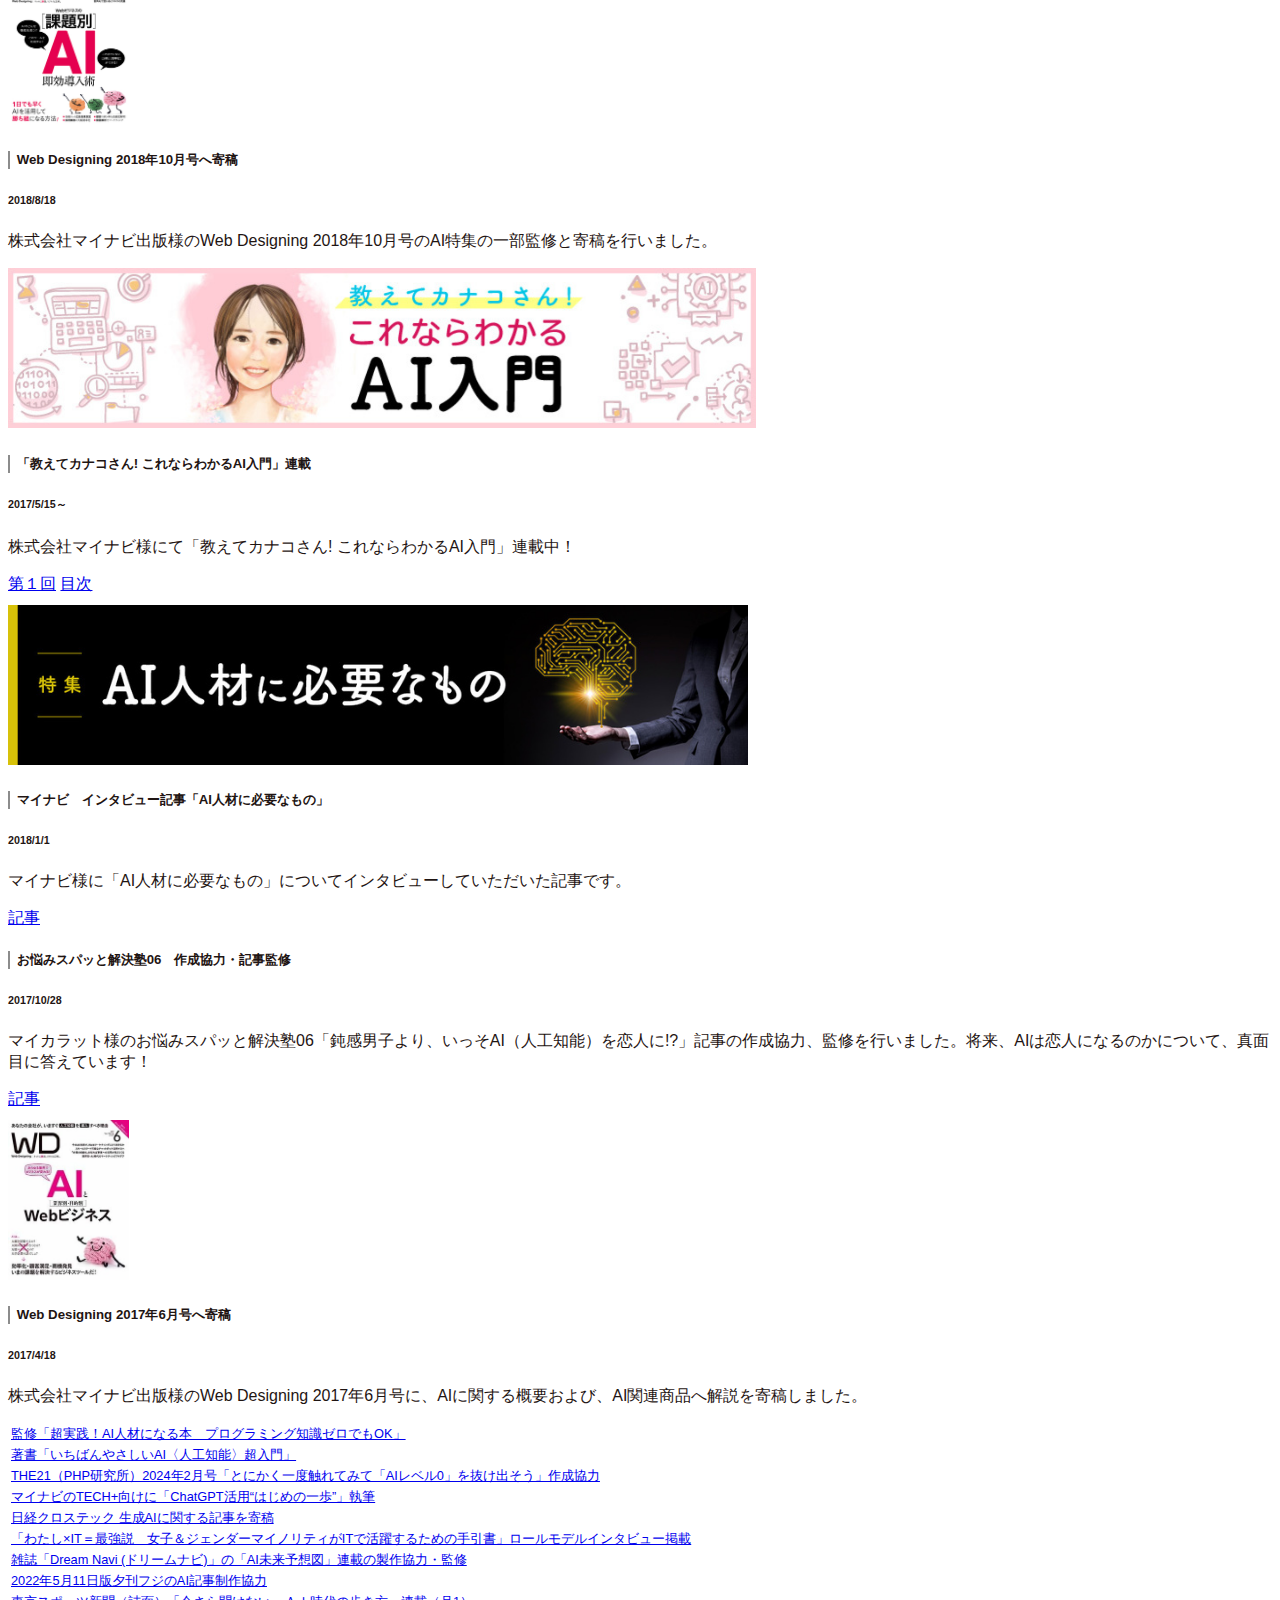
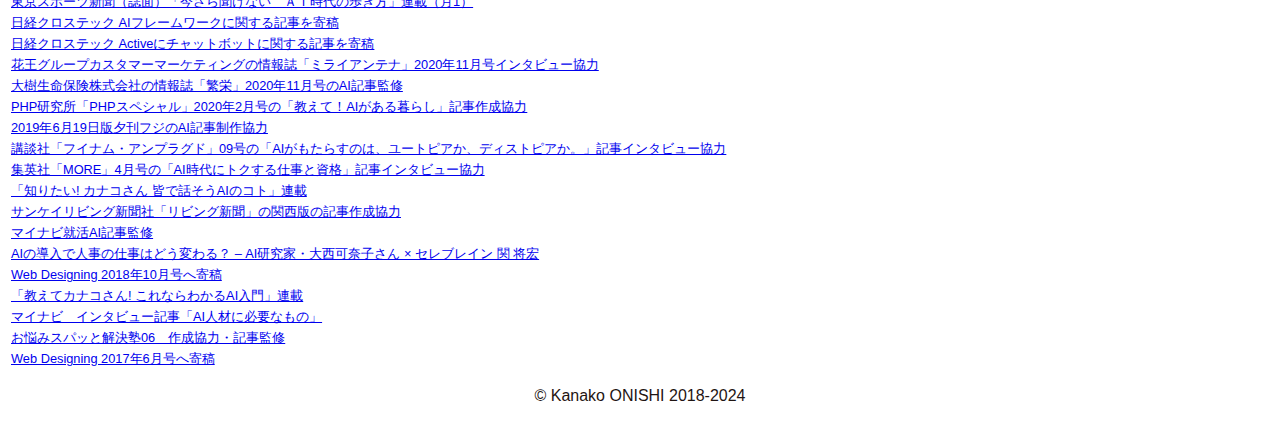
==== commit 3f93bcef: "Update book.html" ====
--- a/book.html
+++ b/book.html
@@ -384,7 +384,7 @@
 
 <!-- footer -->
       <footer class="footer">
-        <p><center>&copy; Kanako ONISHI 2018-2023</center></p>
+        <p><center>&copy; Kanako ONISHI 2018-2024</center></p>
       </footer>
 <!-- footer end -->
 
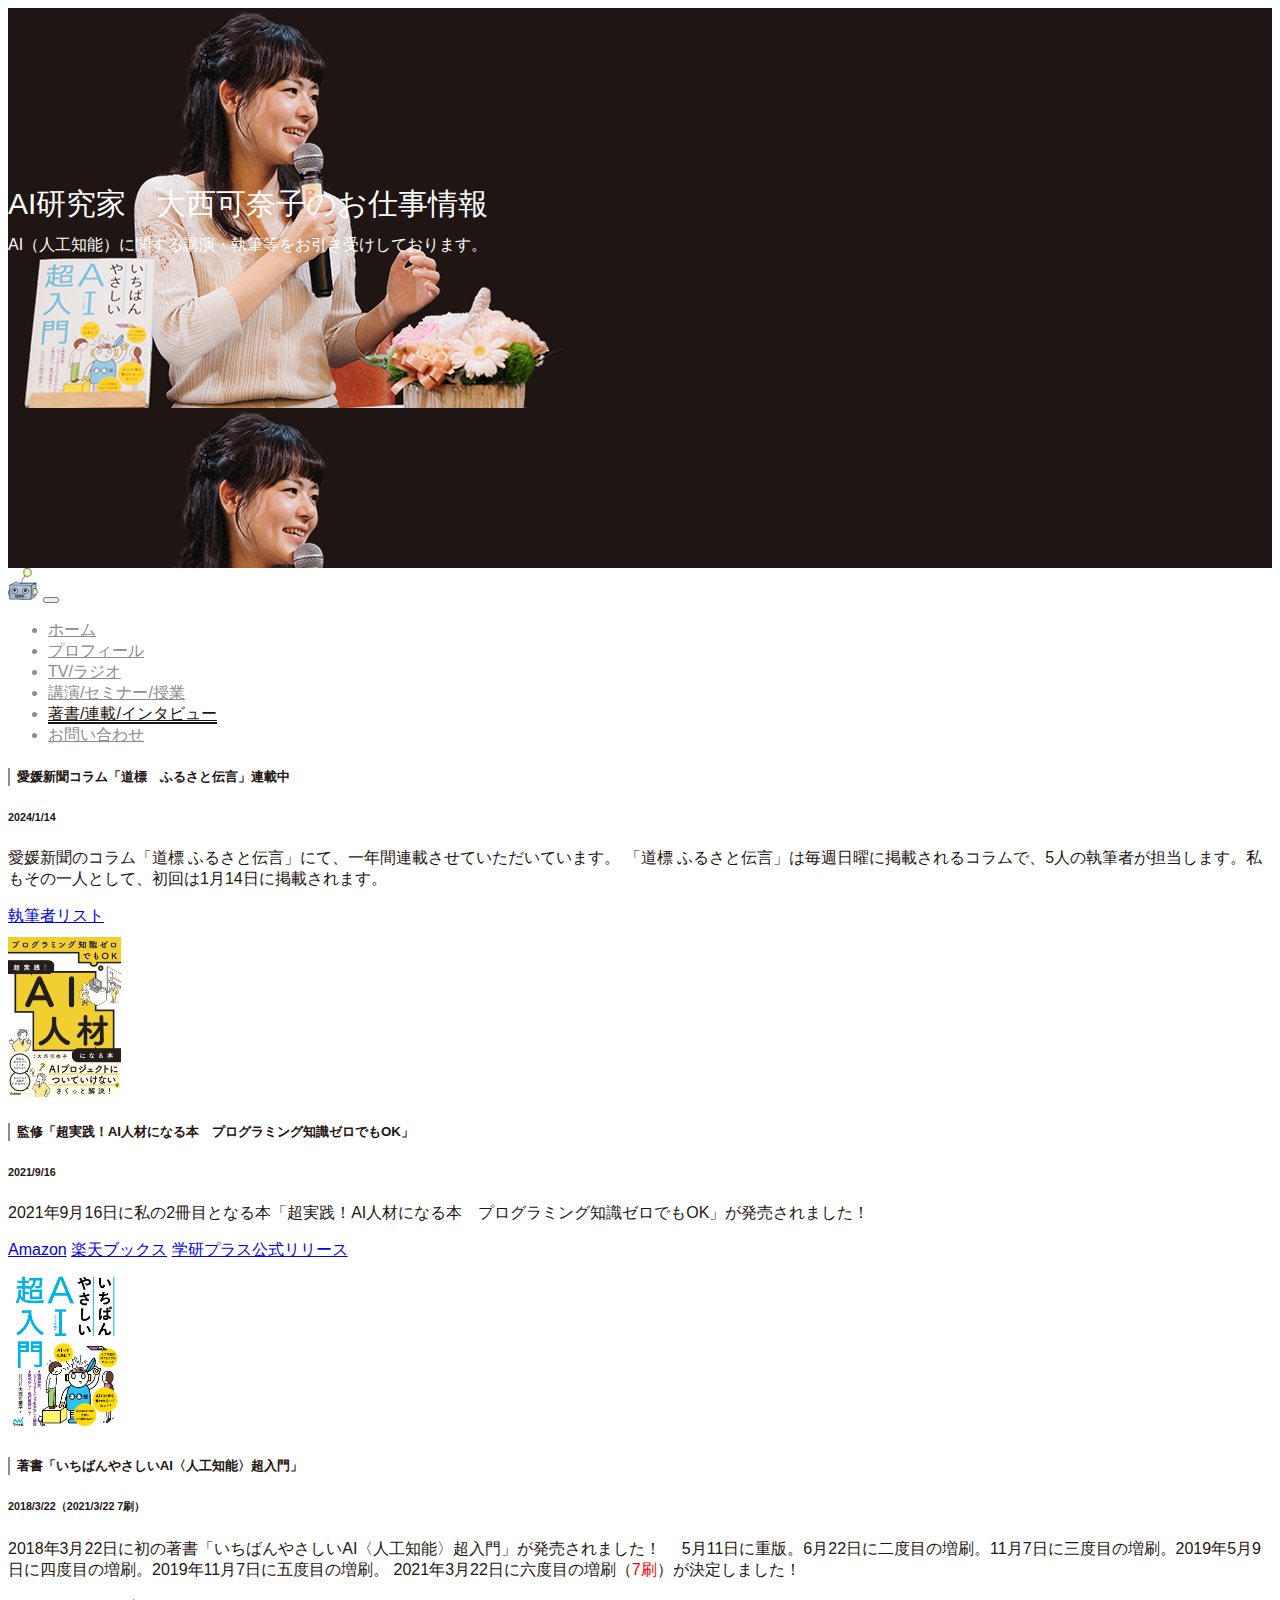
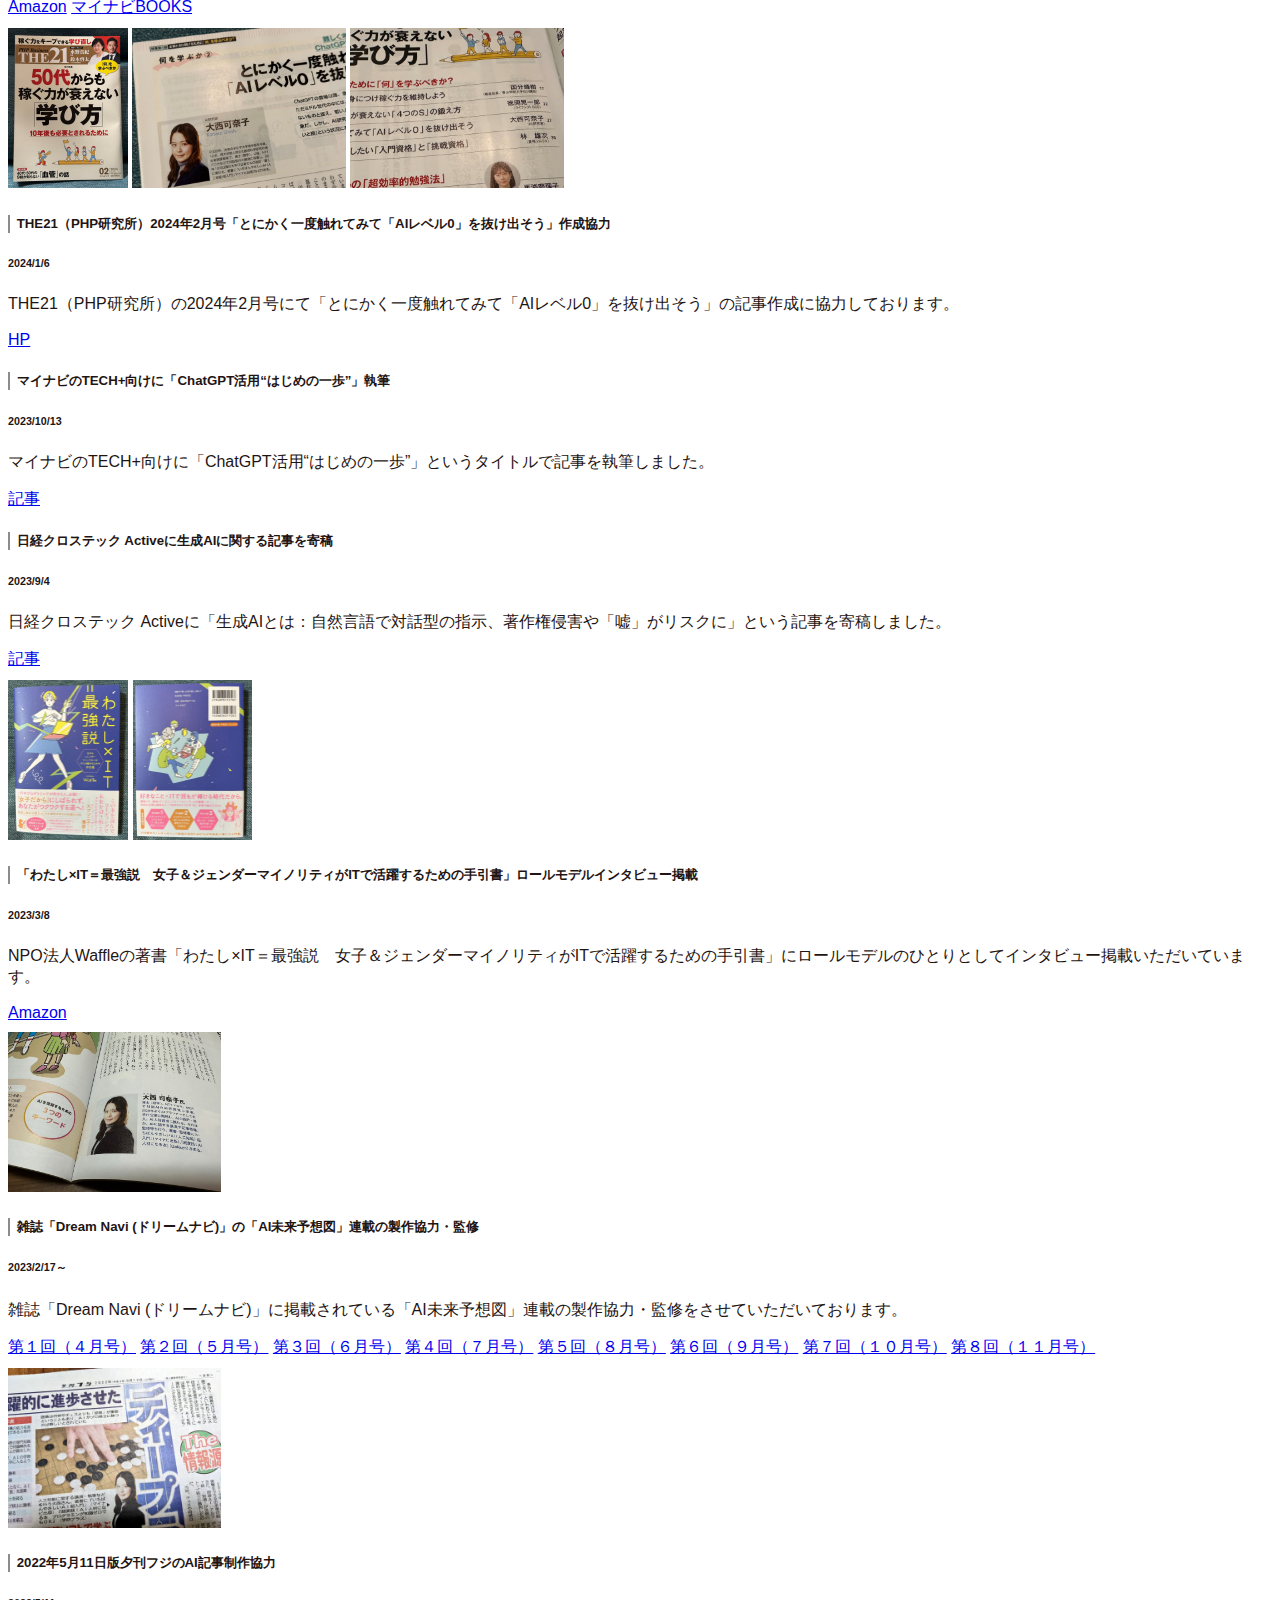
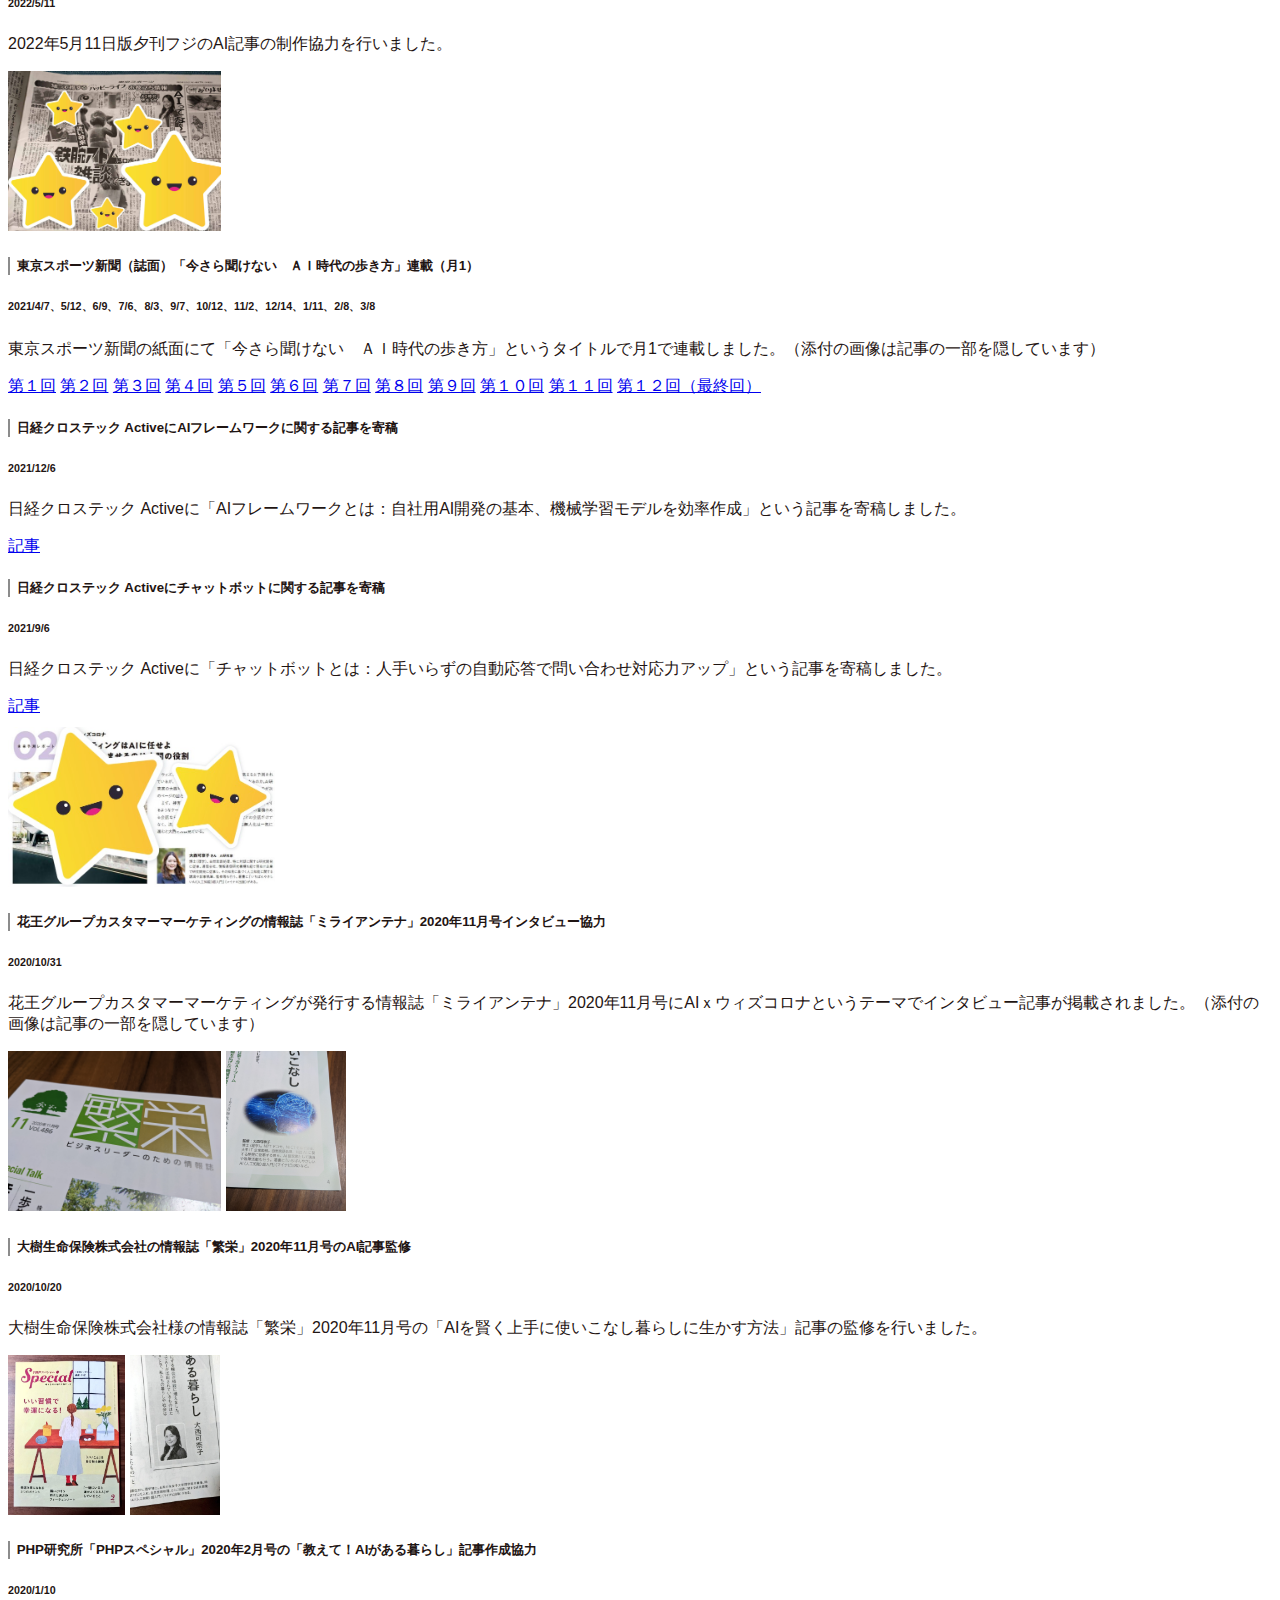
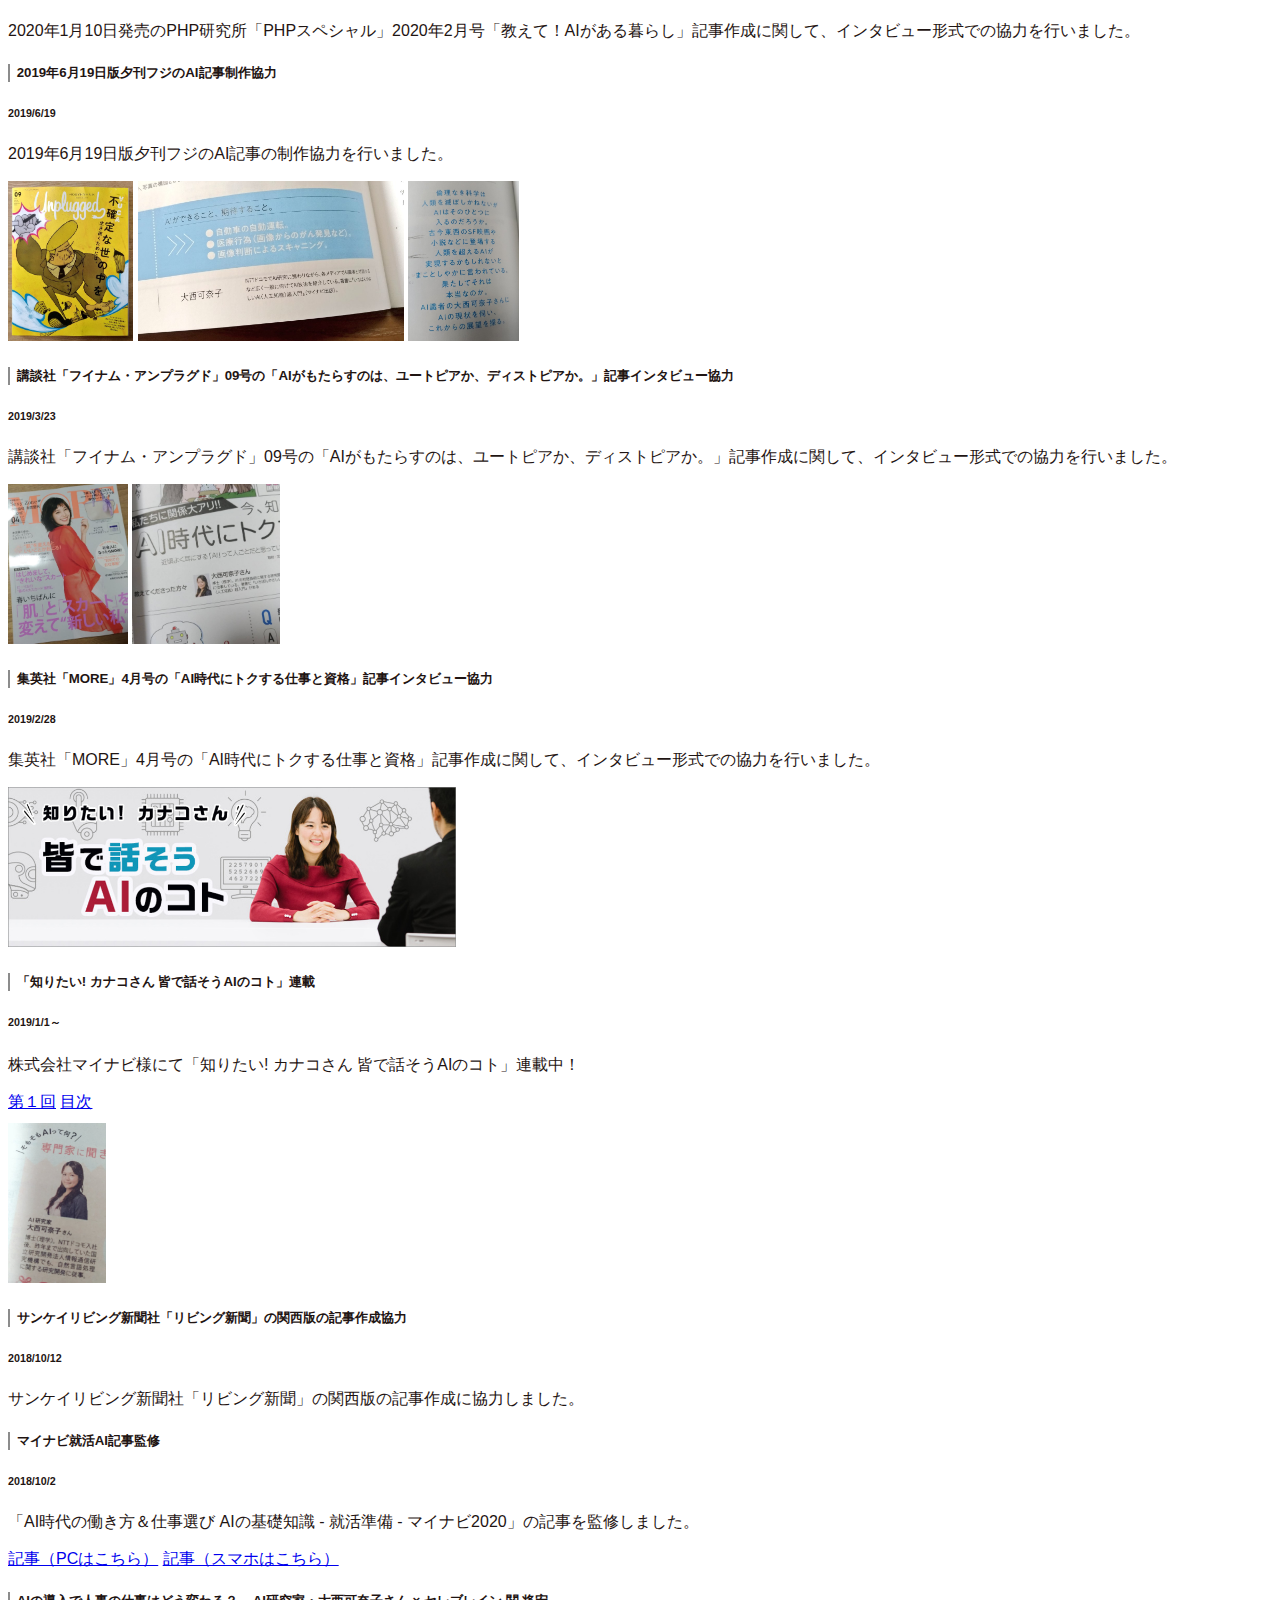
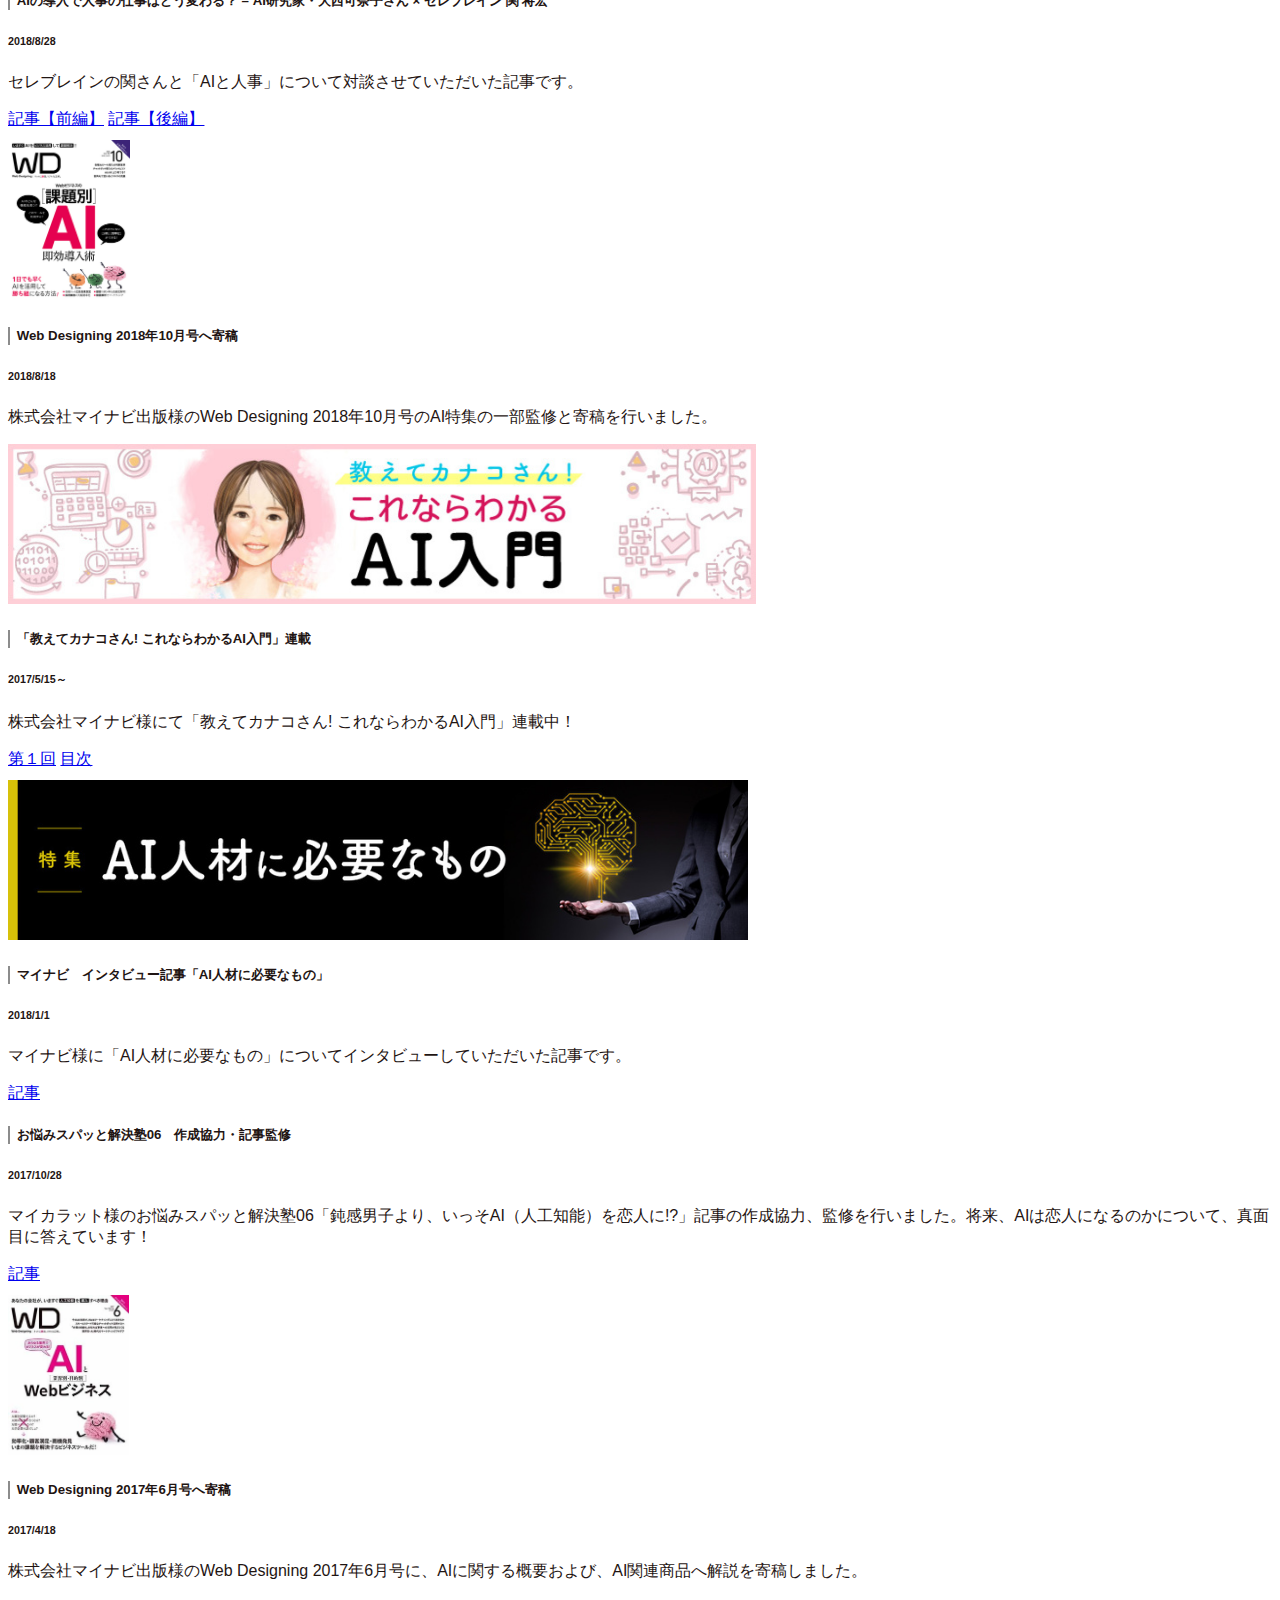
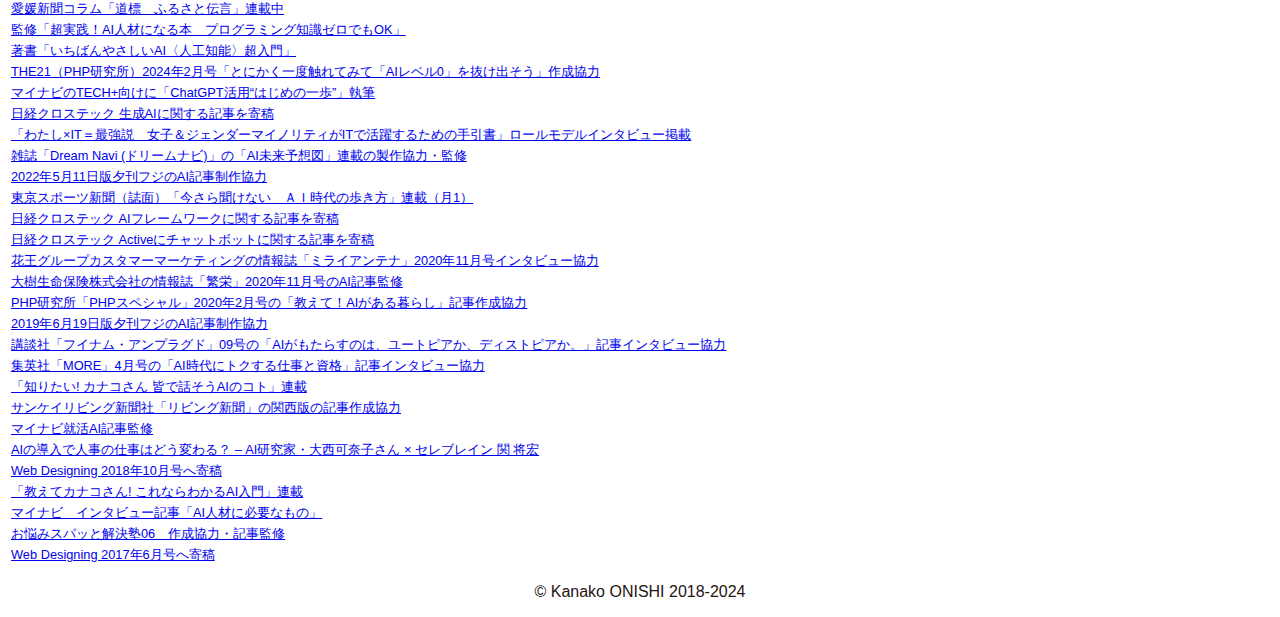
==== commit 38593421: "Update book.html" ====
--- a/book.html
+++ b/book.html
@@ -61,6 +61,16 @@
     <div class="row"><div class="col-md-8">
     <div class="row">
 
+    <div class="card" id="20240114">
+      <div class="card-body">
+        <h5 class="card-title">愛媛新聞コラム「道標　ふるさと伝言」連載中</h5>
+        <h6 class="card-subtitle mb-2 text-muted">2024/1/14</h6>
+        <p class="card-text">愛媛新聞のコラム「道標 ふるさと伝言」にて、一年間連載させていただいています。
+          「道標 ふるさと伝言」は毎週日曜に掲載されるコラムで、5人の執筆者が担当します。私もその一人として、初回は1月14日に掲載されます。</p>
+        <a href="https://www.ehime-np.co.jp/article/news202312280024" class="card-link">執筆者リスト</a>
+      </div>
+    </div>
+      
     <div class="card" id="20210916">
       <img class="card-img-top" src="img/ai_book2.jpg" alt="Card image cap">
       <div class="card-body">
@@ -348,6 +358,7 @@
     <!-- メニュー -->
     <div class="col-md-4 menu">
       <table class="table">
+        <tr><td><a href="#20240114">愛媛新聞コラム「道標　ふるさと伝言」連載中</a></td></tr>
         <tr><td><a href="#20210916">監修「超実践！AI人材になる本　プログラミング知識ゼロでもOK」</a></td></tr>
         <tr><td><a href="#20180322">著書「いちばんやさしいAI〈人工知能〉超入門」</a></td></tr>
         <tr><td><a href="#20240106">THE21（PHP研究所）2024年2月号「とにかく一度触れてみて「AIレベル0」を抜け出そう」作成協力</a></td></tr>
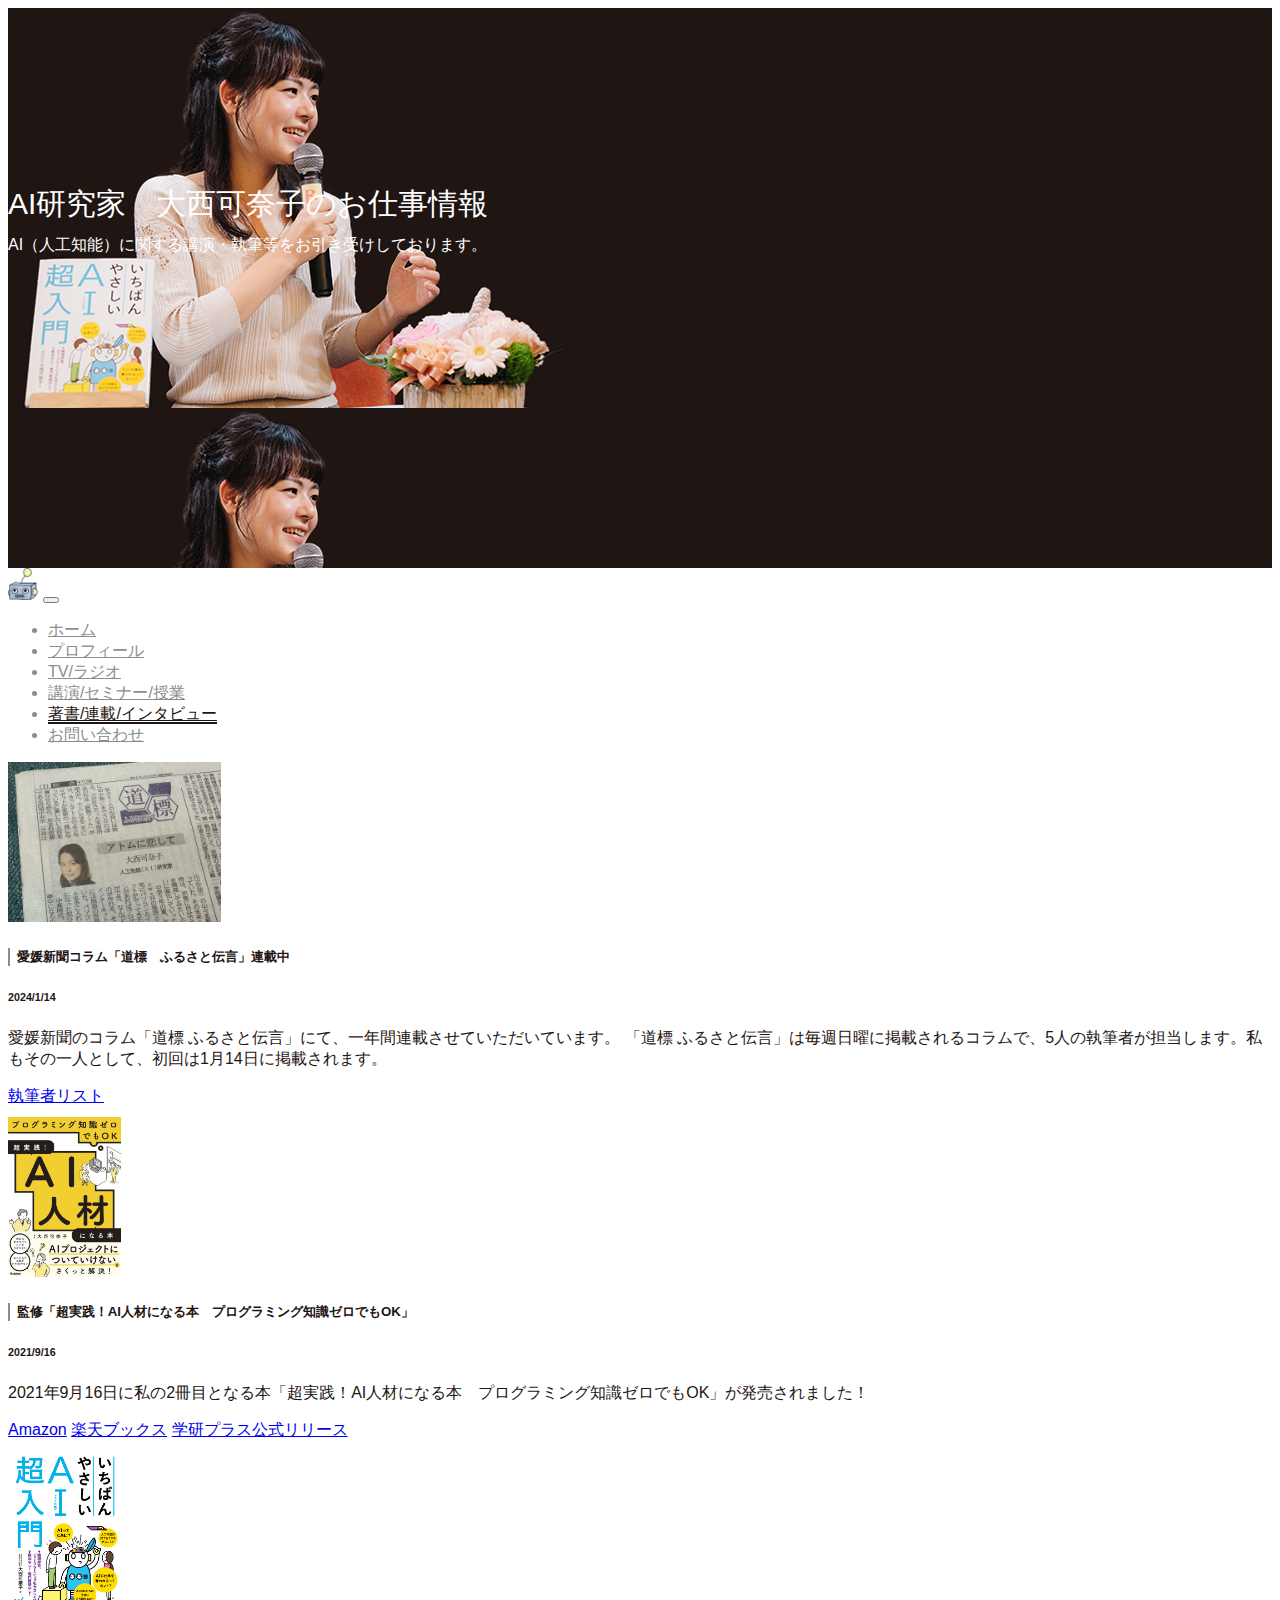
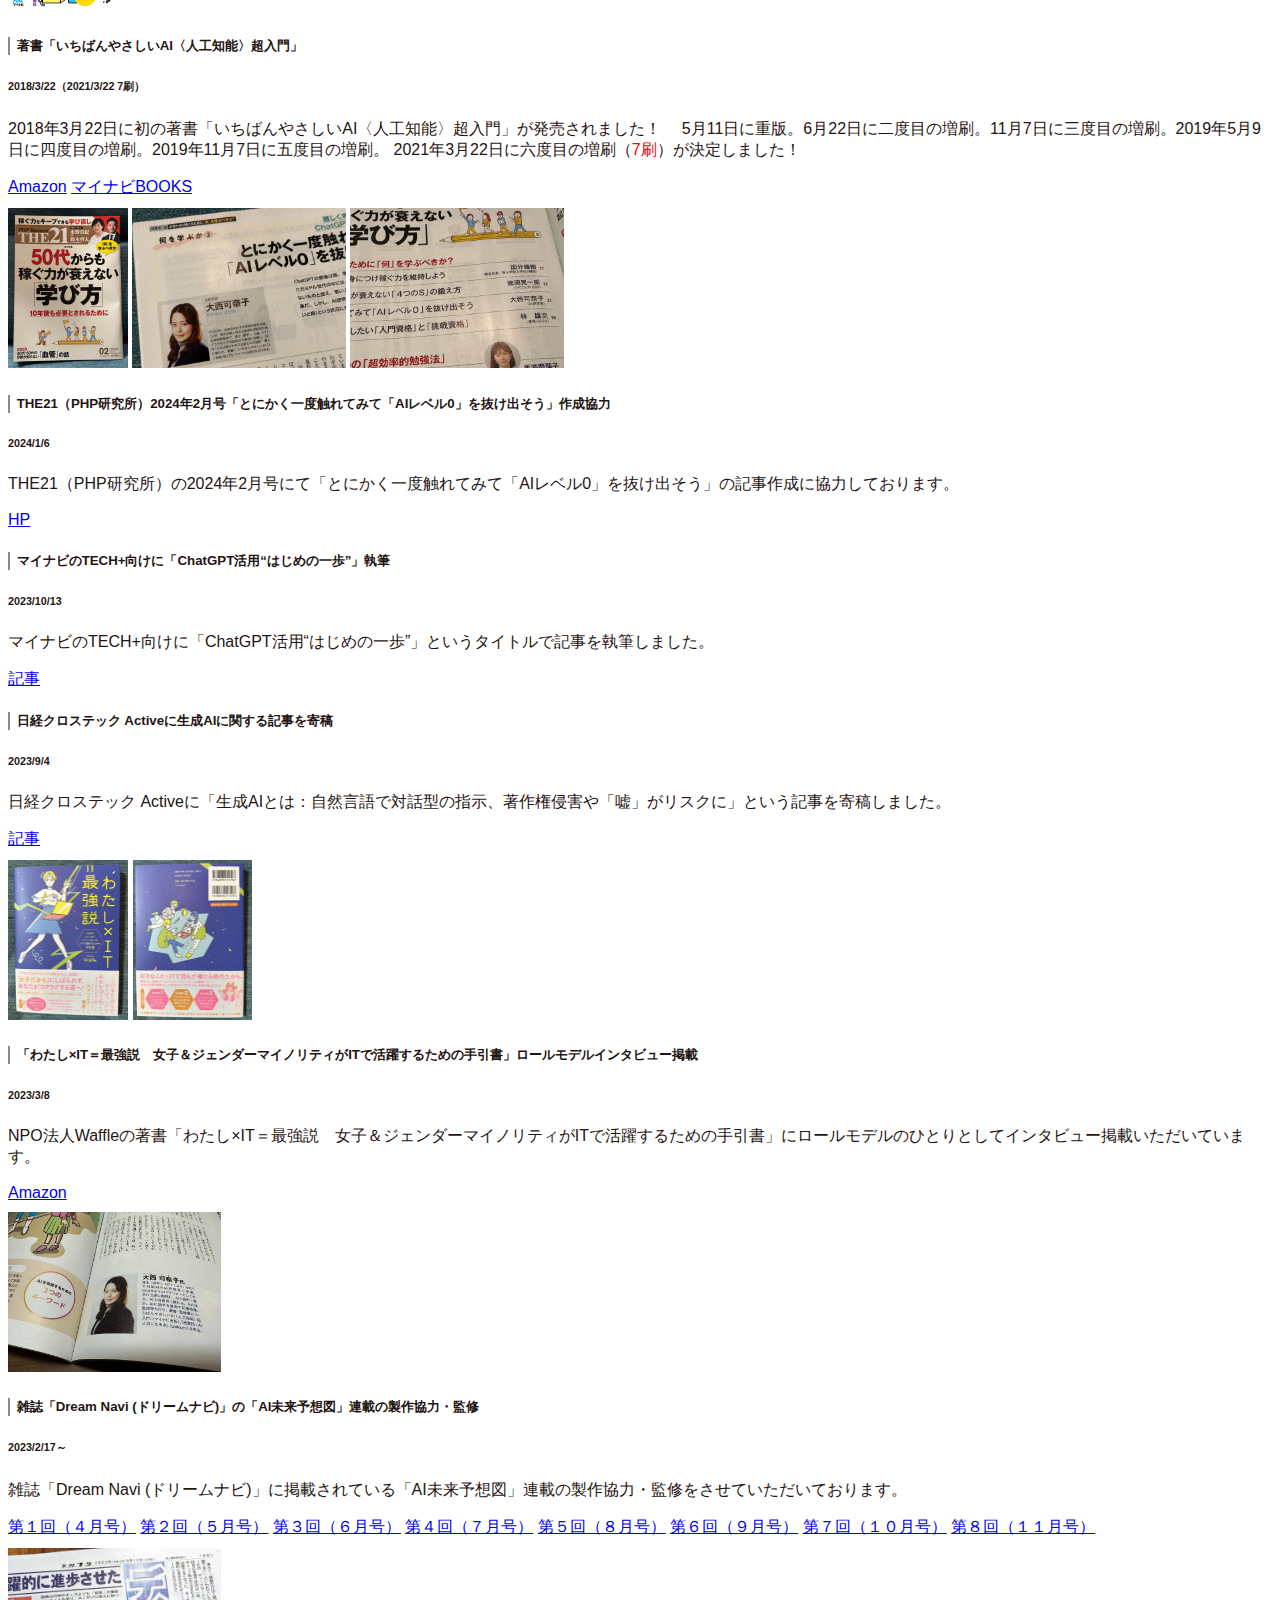
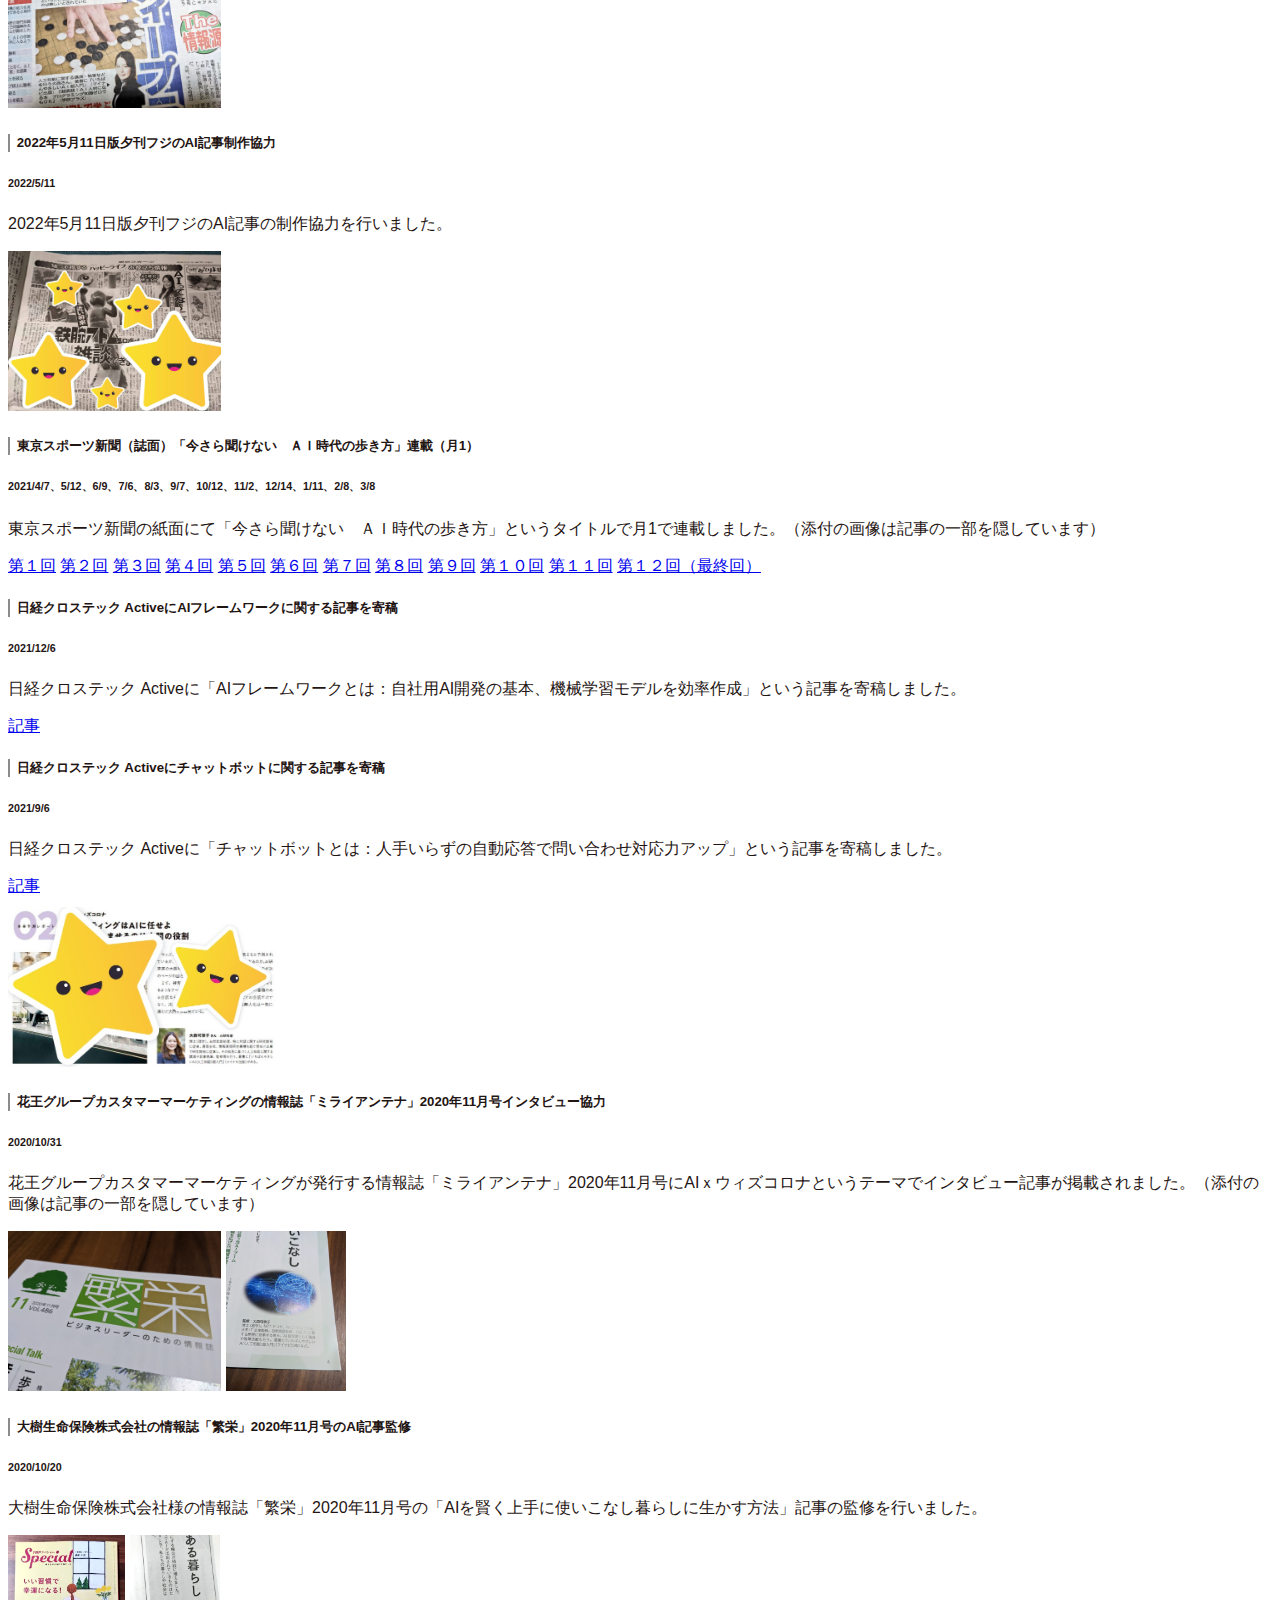
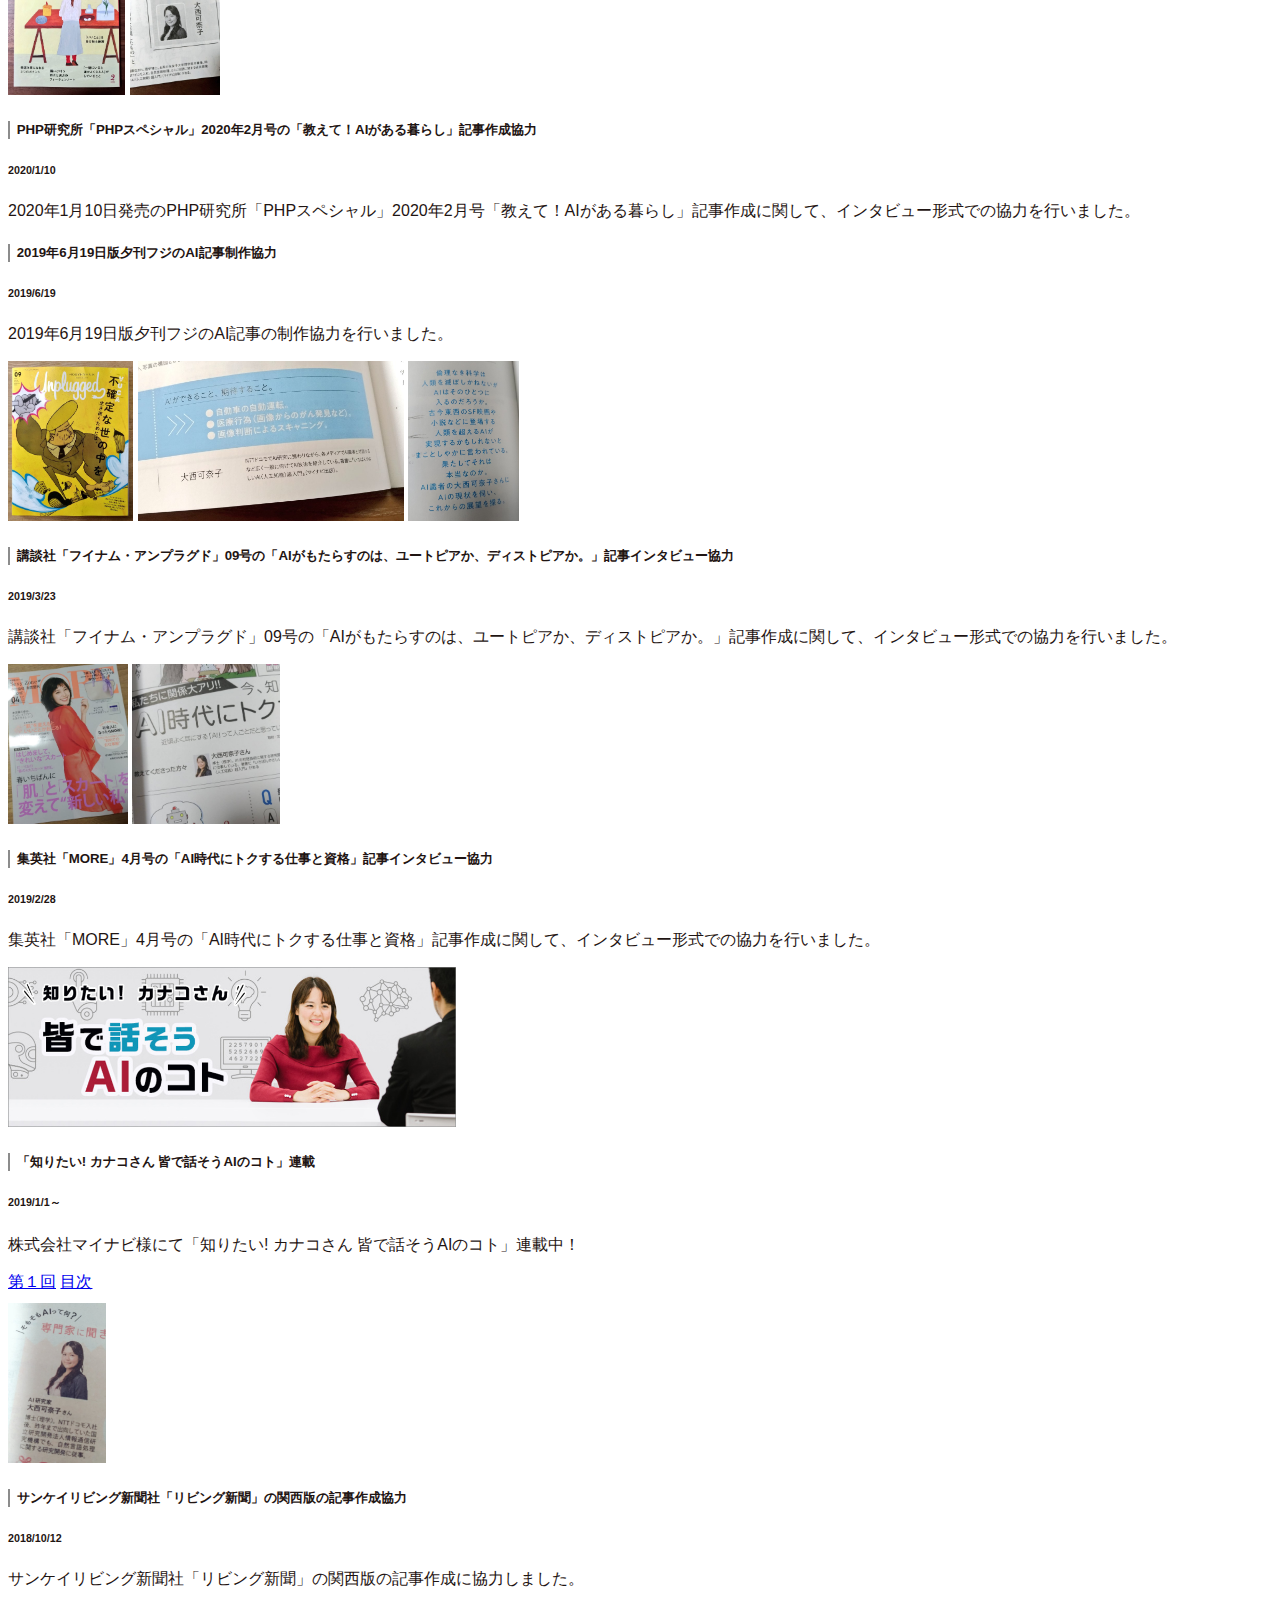
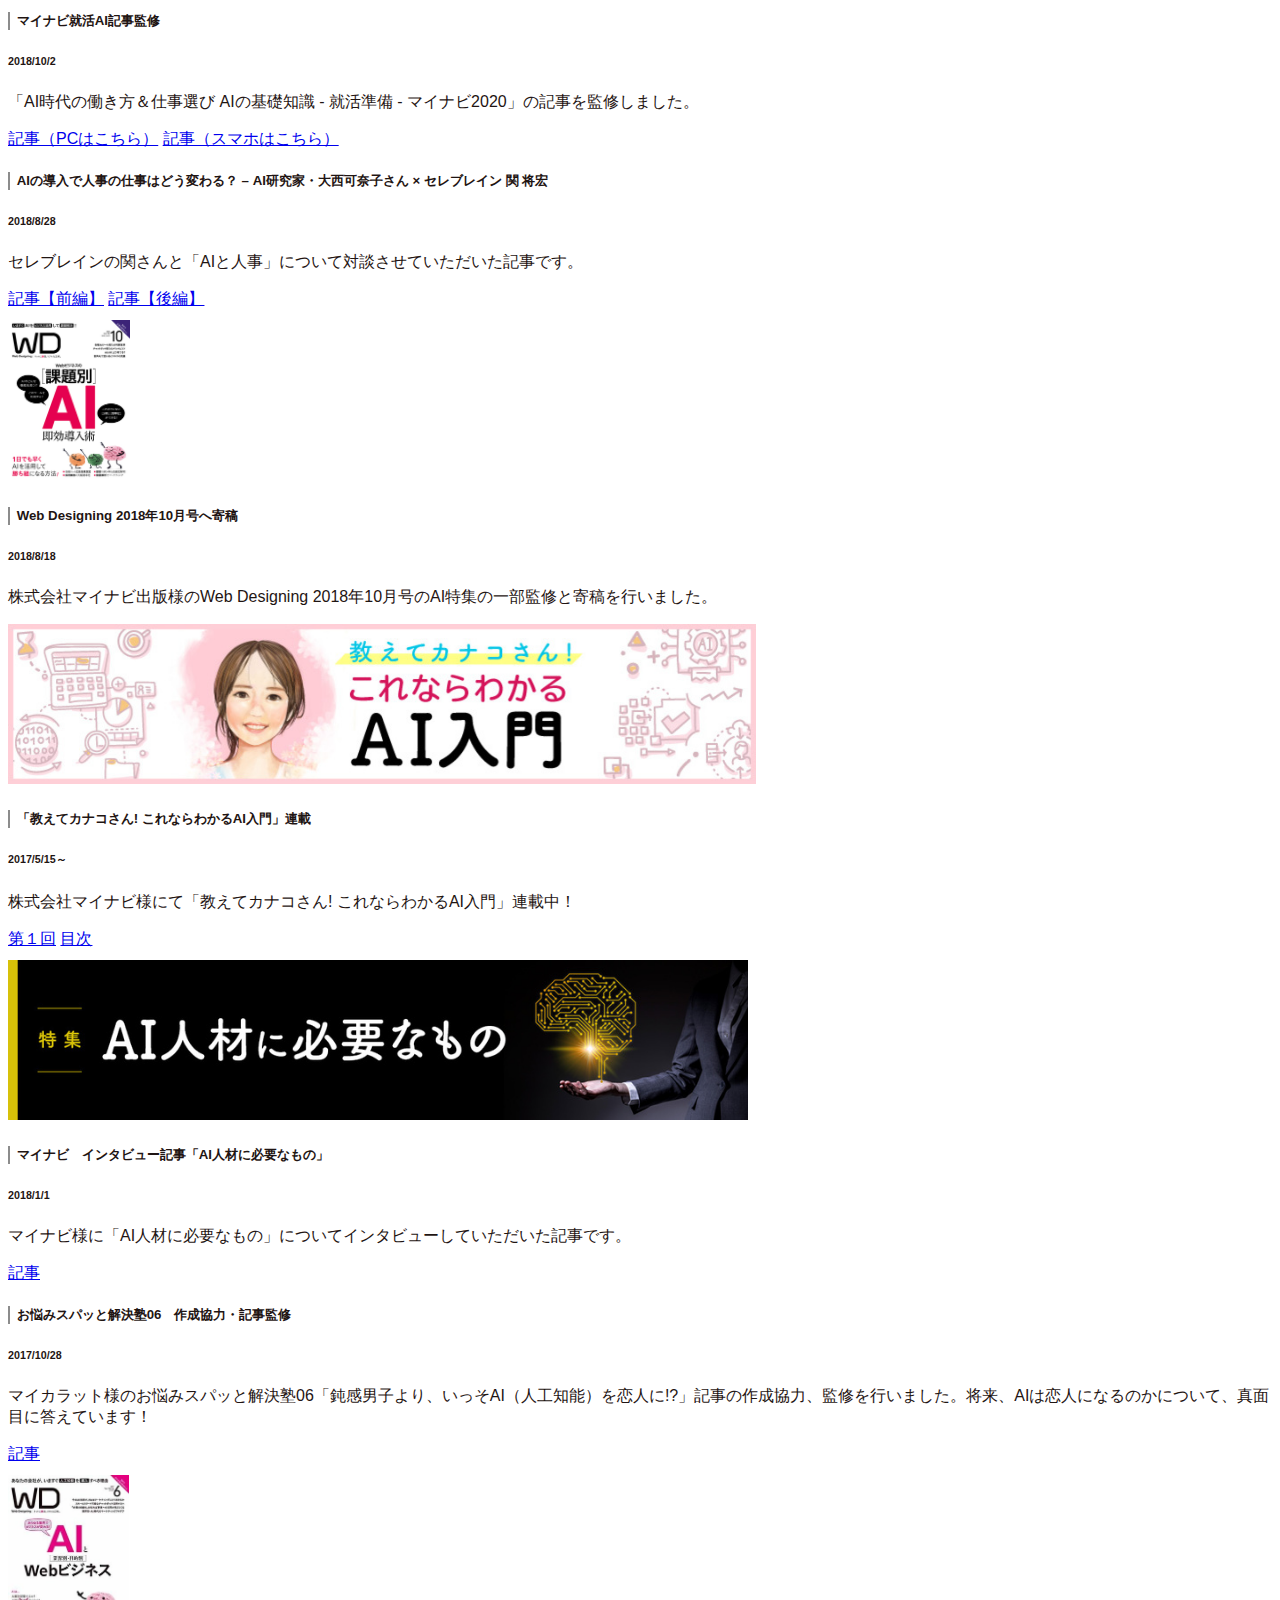
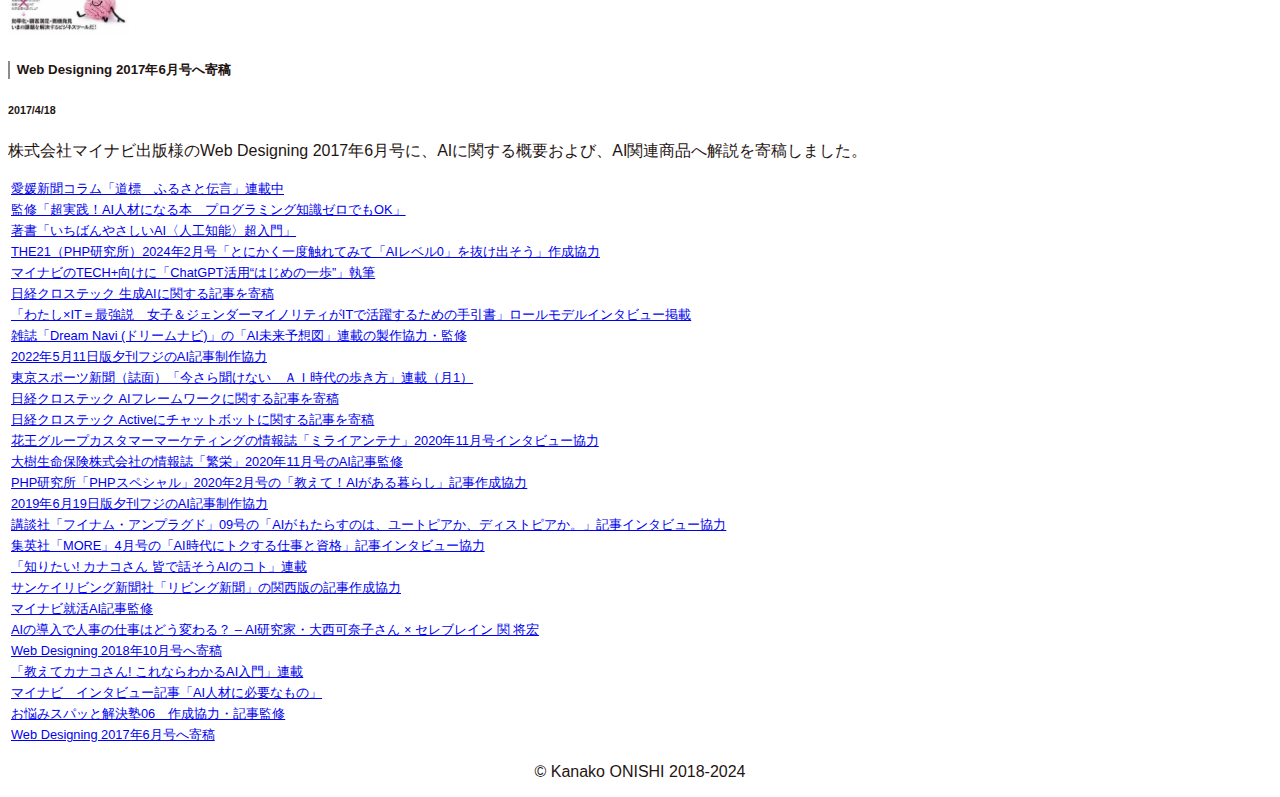
==== commit 8e67871c: "Update book.html" ====
--- a/book.html
+++ b/book.html
@@ -62,6 +62,7 @@
     <div class="row">
 
     <div class="card" id="20240114">
+      <img class="card-img-top" src="img/ehime01.jpg">
       <div class="card-body">
         <h5 class="card-title">愛媛新聞コラム「道標　ふるさと伝言」連載中</h5>
         <h6 class="card-subtitle mb-2 text-muted">2024/1/14</h6>
@@ -72,7 +73,7 @@
     </div>
       
     <div class="card" id="20210916">
-      <img class="card-img-top" src="img/ai_book2.jpg" alt="Card image cap">
+      <img class="card-img-top" src="img/ai_book2.jpg">
       <div class="card-body">
         <h5 class="card-title">監修「超実践！AI人材になる本　プログラミング知識ゼロでもOK」</h5>
         <h6 class="card-subtitle mb-2 text-muted">2021/9/16</h6>
@@ -84,7 +85,7 @@
     </div>
       
     <div class="card" id="20180322">
-      <img class="card-img-top" src="img/ai_book.jpg" alt="Card image cap">
+      <img class="card-img-top" src="img/ai_book.jpg">
       <div class="card-body">
         <h5 class="card-title">著書「いちばんやさしいAI〈人工知能〉超入門」</h5>
         <h6 class="card-subtitle mb-2 text-muted">2018/3/22（2021/3/22 7刷）</h6>
@@ -97,9 +98,9 @@
     </div>
 
     <div class="card" id="20240106">
-      <img class="card-img-top" src="img/the21_01.jpg" alt="Card image cap">
-      <img class="card-img-top" src="img/the21_02.jpg" alt="Card image cap">
-      <img class="card-img-top" src="img/the21_03.jpg" alt="Card image cap">
+      <img class="card-img-top" src="img/the21_01.jpg">
+      <img class="card-img-top" src="img/the21_02.jpg">
+      <img class="card-img-top" src="img/the21_03.jpg"">
       <div class="card-body">
         <h5 class="card-title">THE21（PHP研究所）2024年2月号「とにかく一度触れてみて「AIレベル0」を抜け出そう」作成協力</h5>
         <h6 class="card-subtitle mb-2 text-muted">2024/1/6</h6>
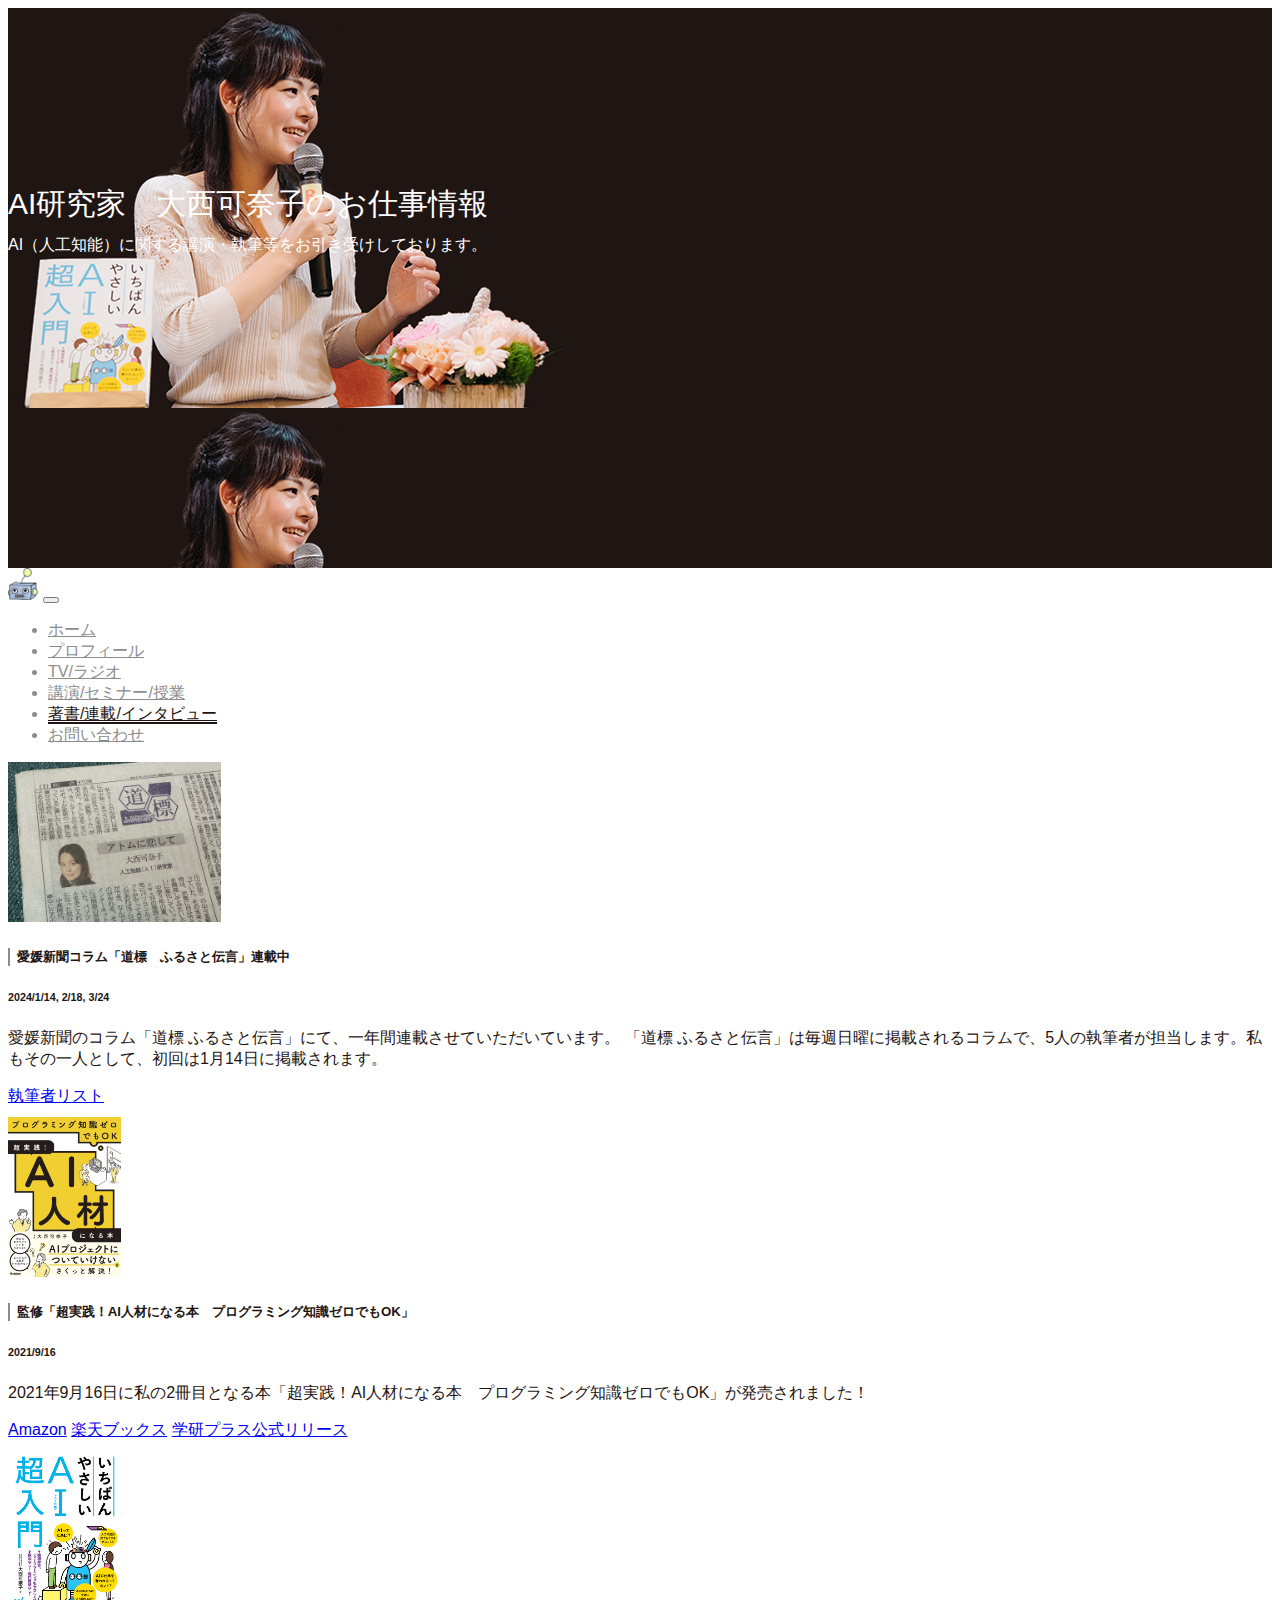
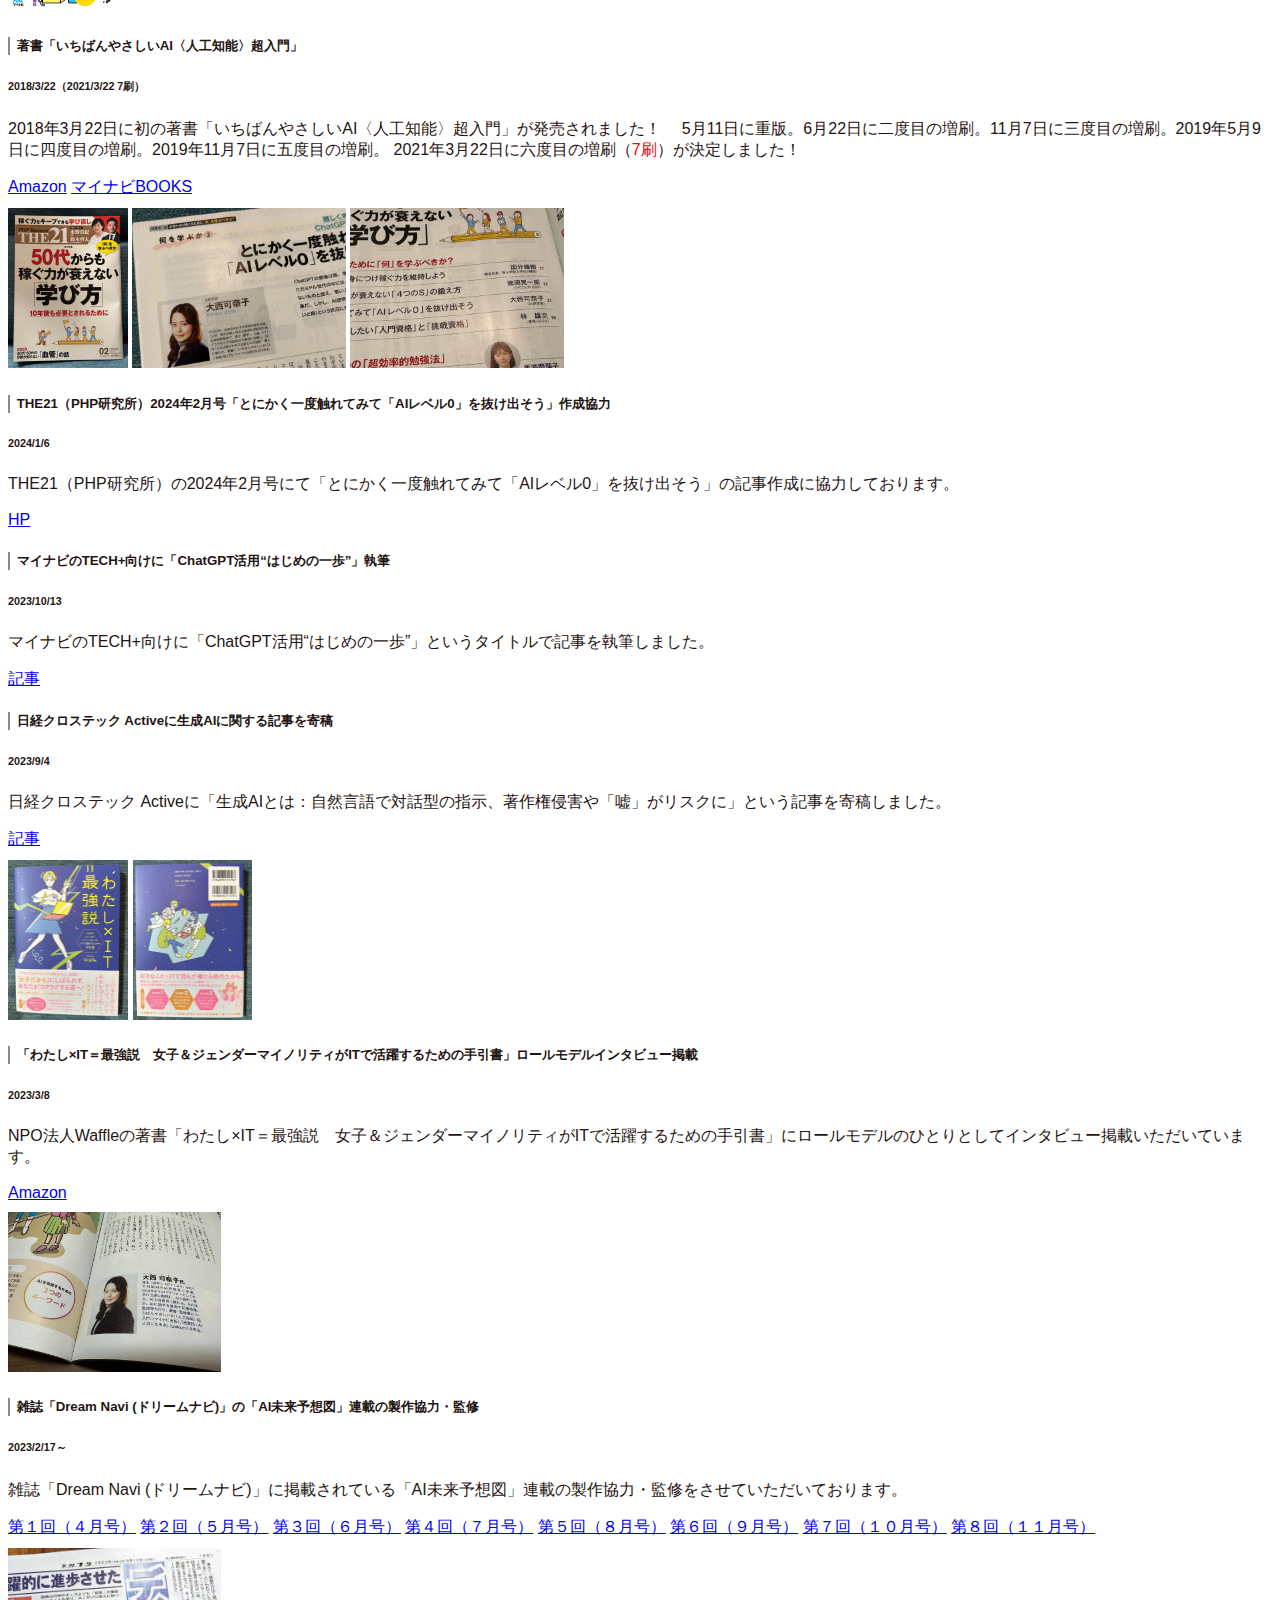
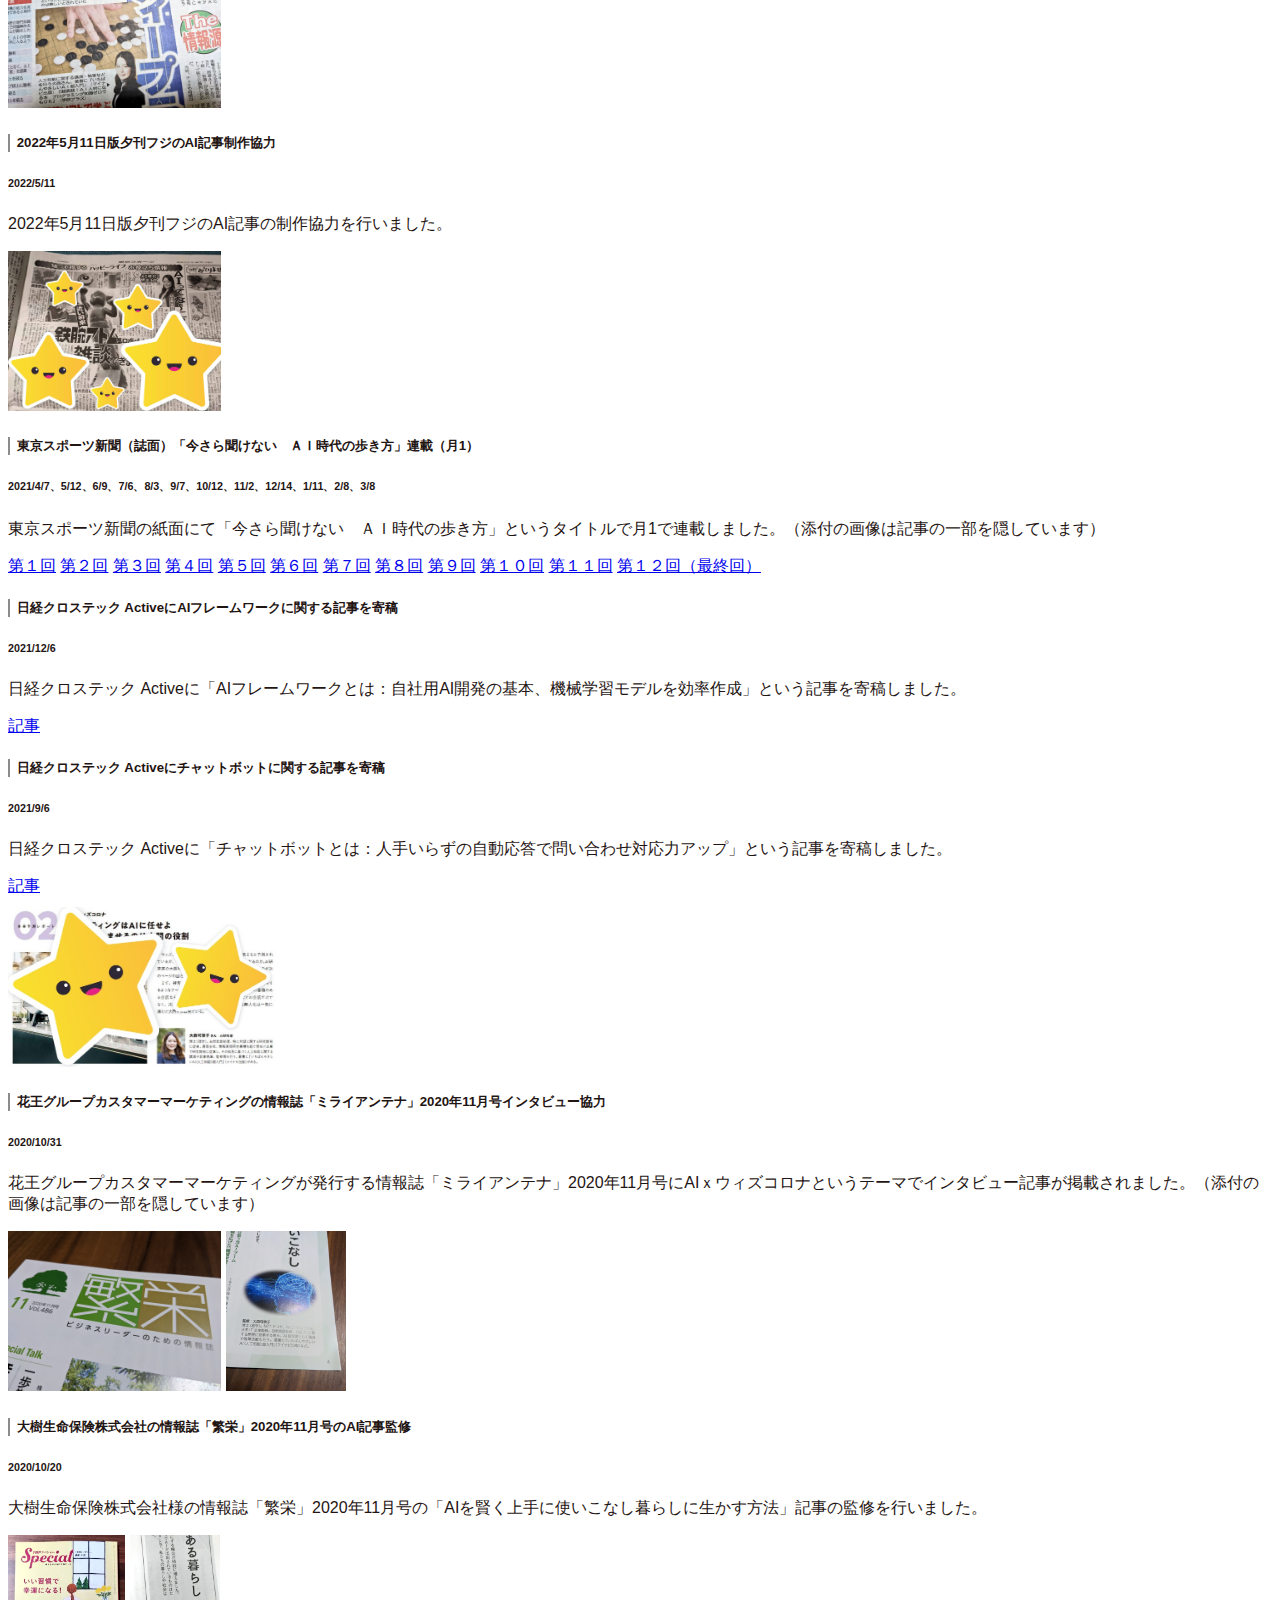
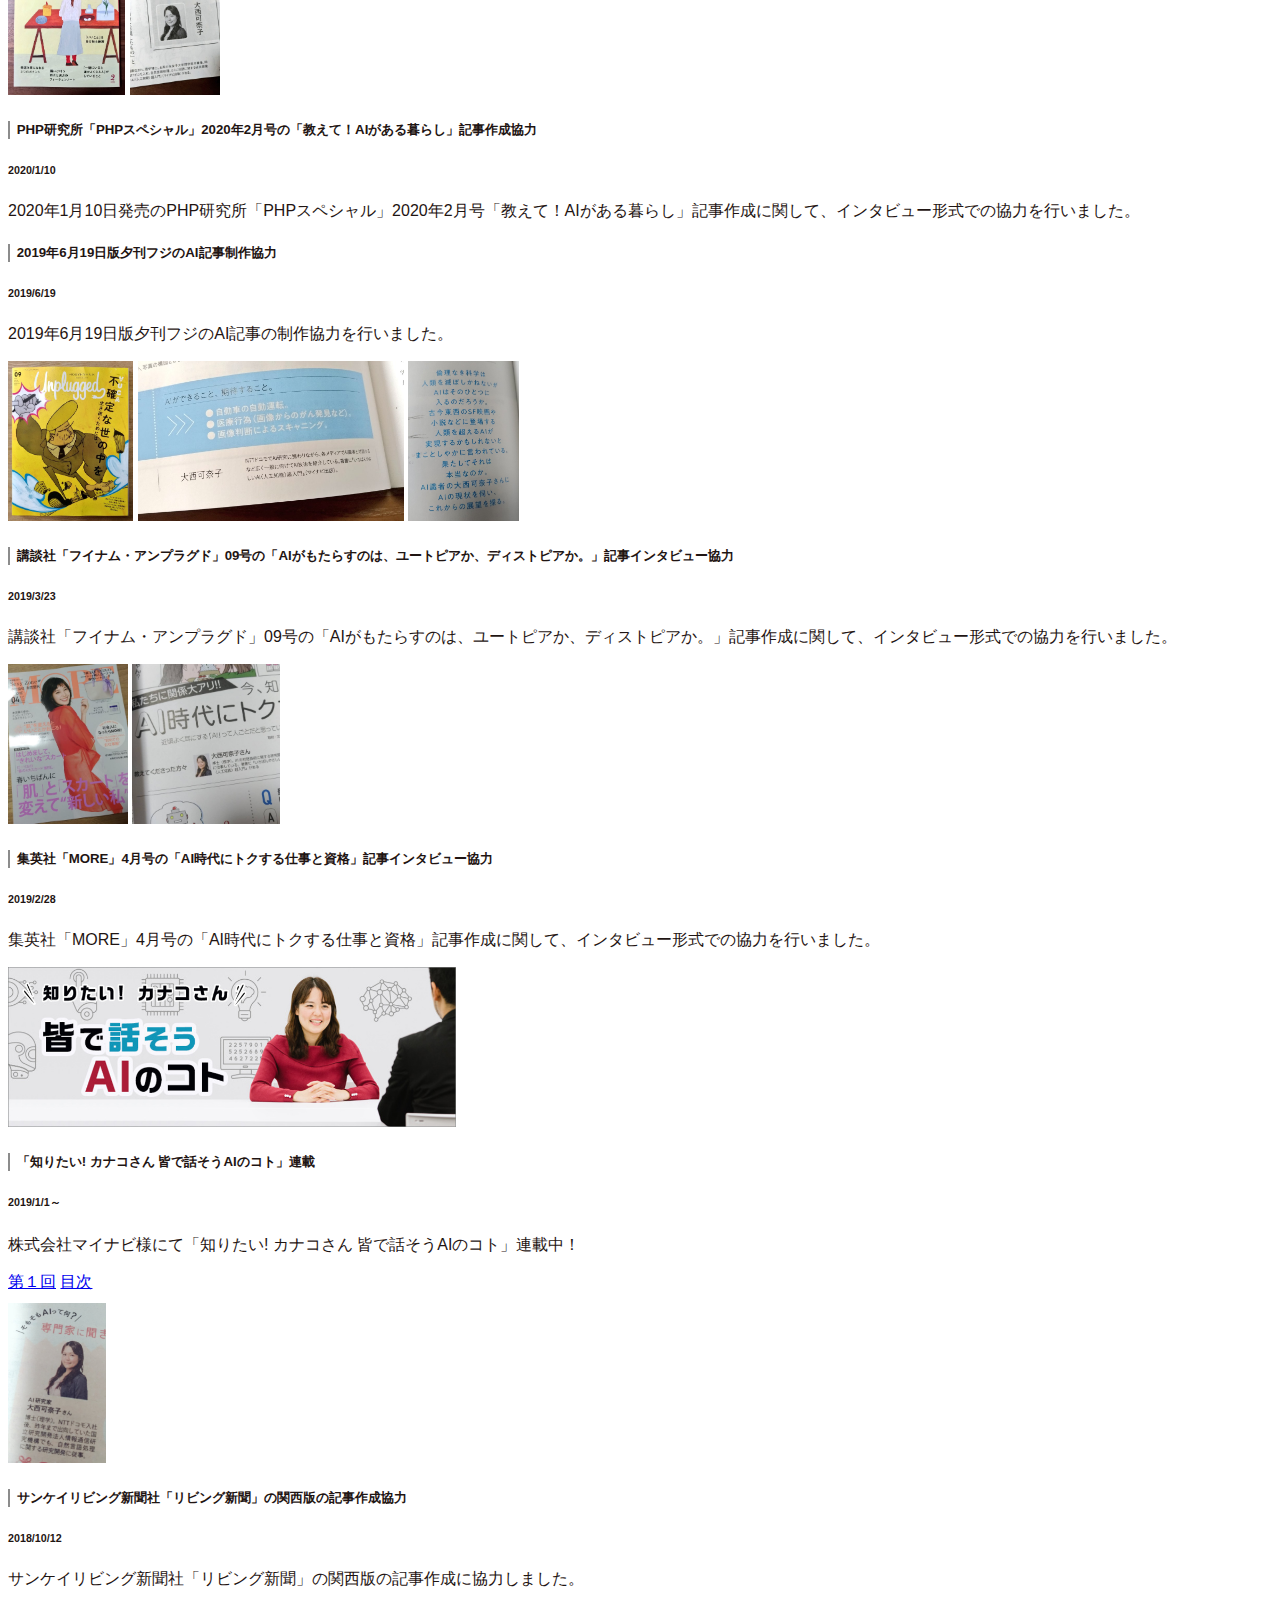
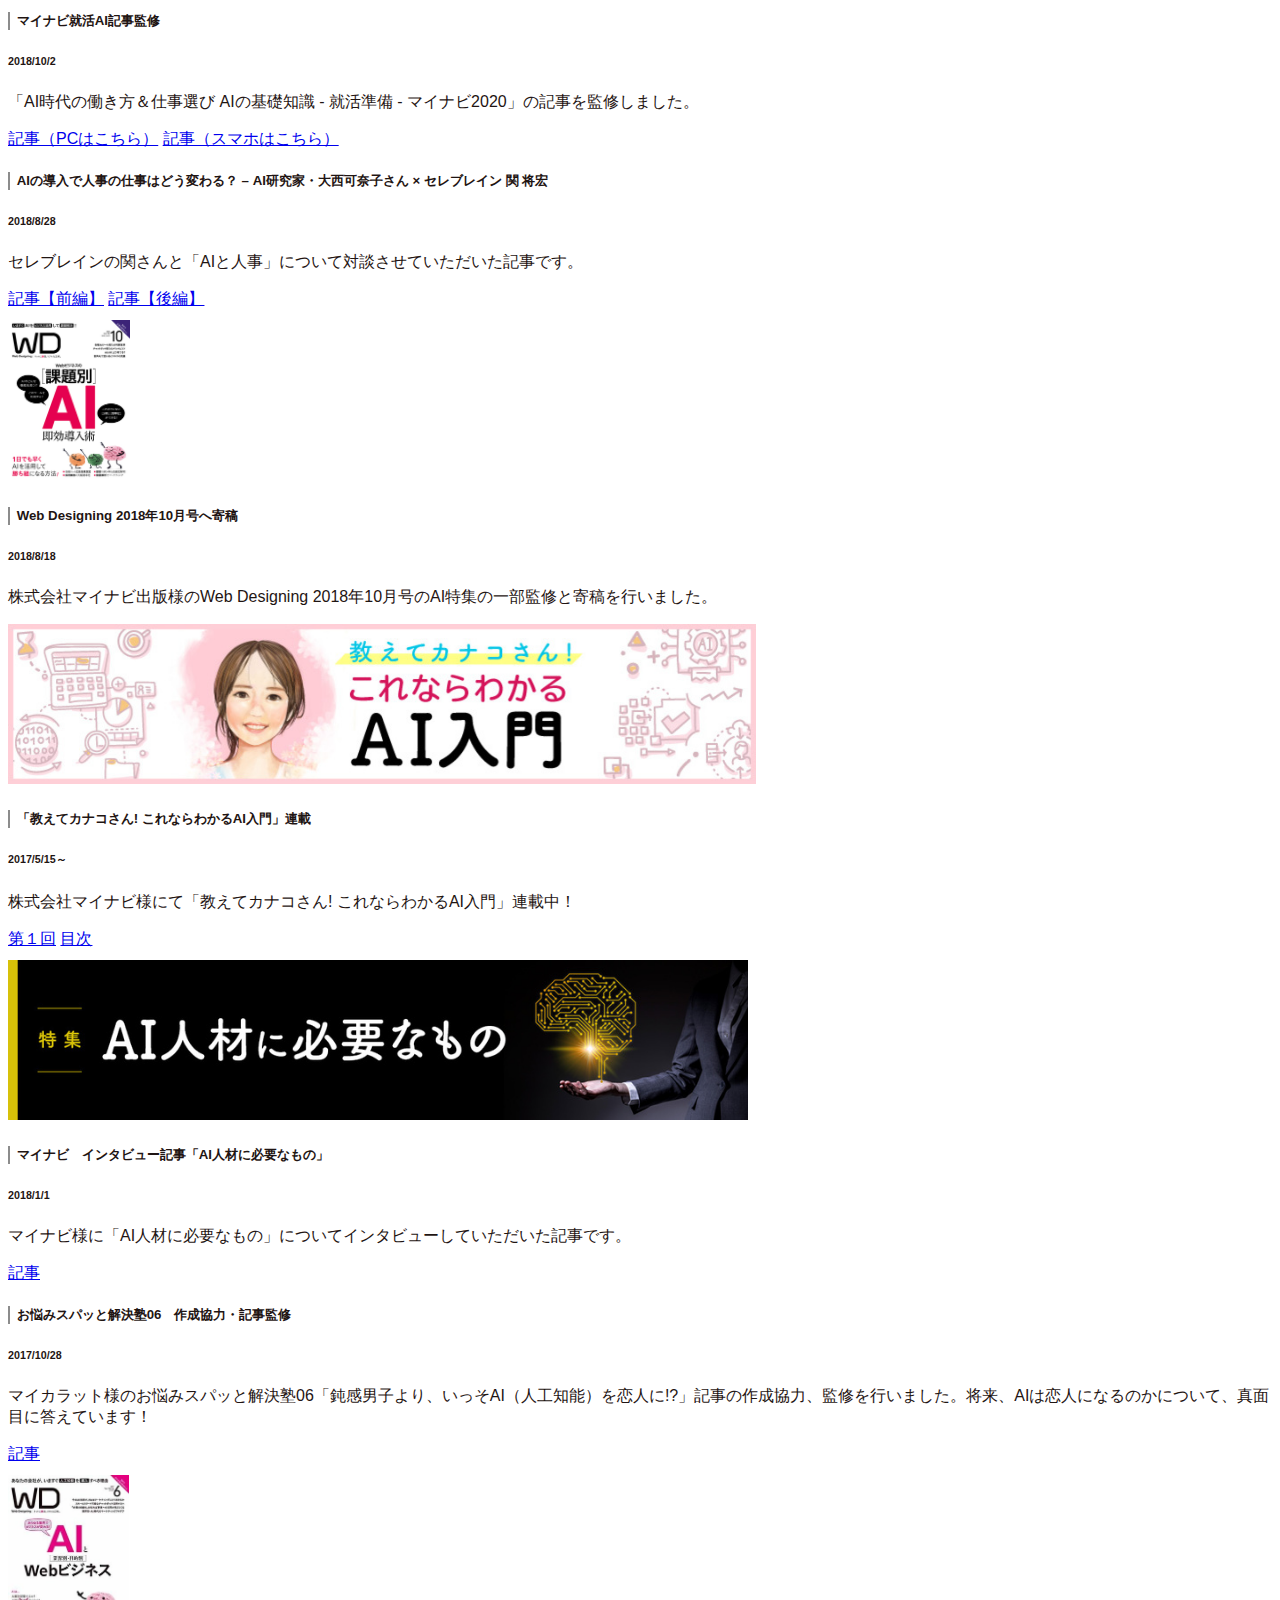
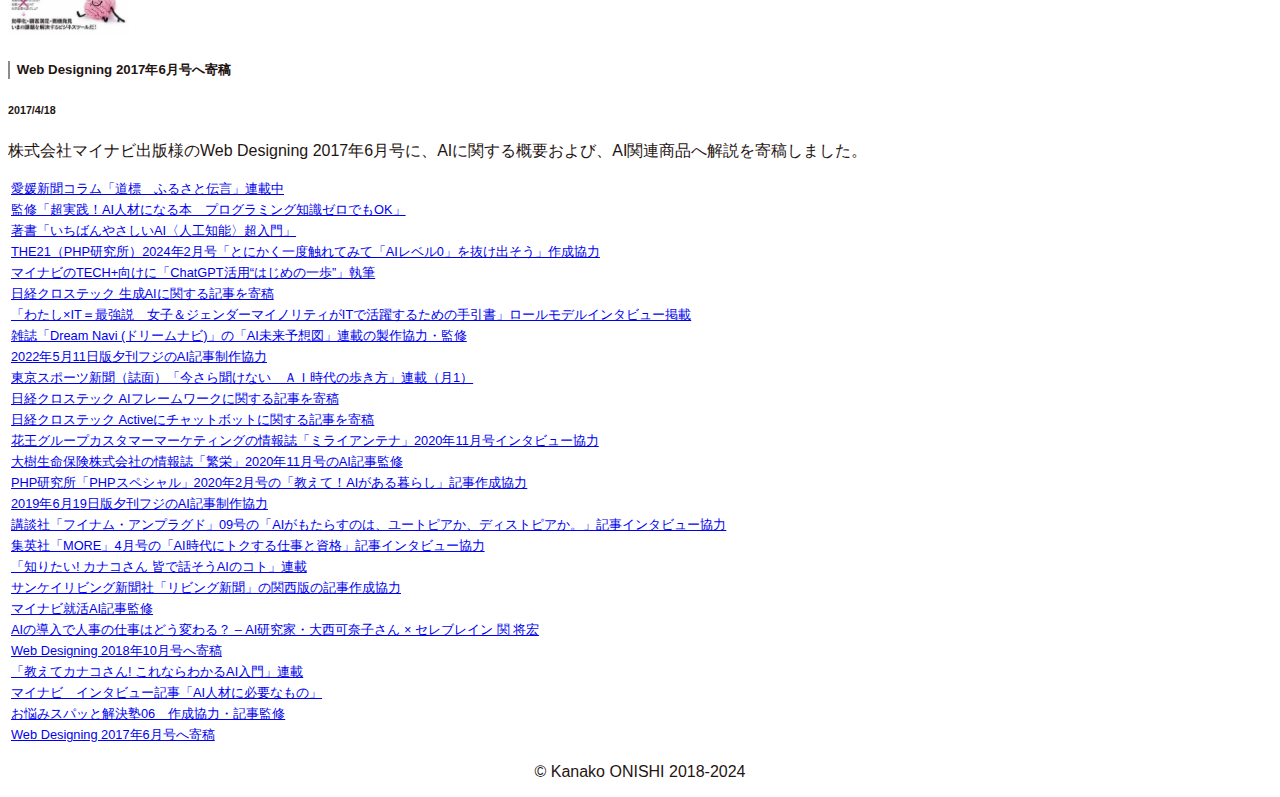
==== commit fea8c6e5: "Update book.html" ====
--- a/book.html
+++ b/book.html
@@ -65,7 +65,7 @@
       <img class="card-img-top" src="img/ehime01.jpg">
       <div class="card-body">
         <h5 class="card-title">愛媛新聞コラム「道標　ふるさと伝言」連載中</h5>
-        <h6 class="card-subtitle mb-2 text-muted">2024/1/14</h6>
+        <h6 class="card-subtitle mb-2 text-muted">2024/1/14, 2/18, 3/24</h6>
         <p class="card-text">愛媛新聞のコラム「道標 ふるさと伝言」にて、一年間連載させていただいています。
           「道標 ふるさと伝言」は毎週日曜に掲載されるコラムで、5人の執筆者が担当します。私もその一人として、初回は1月14日に掲載されます。</p>
         <a href="https://www.ehime-np.co.jp/article/news202312280024" class="card-link">執筆者リスト</a>
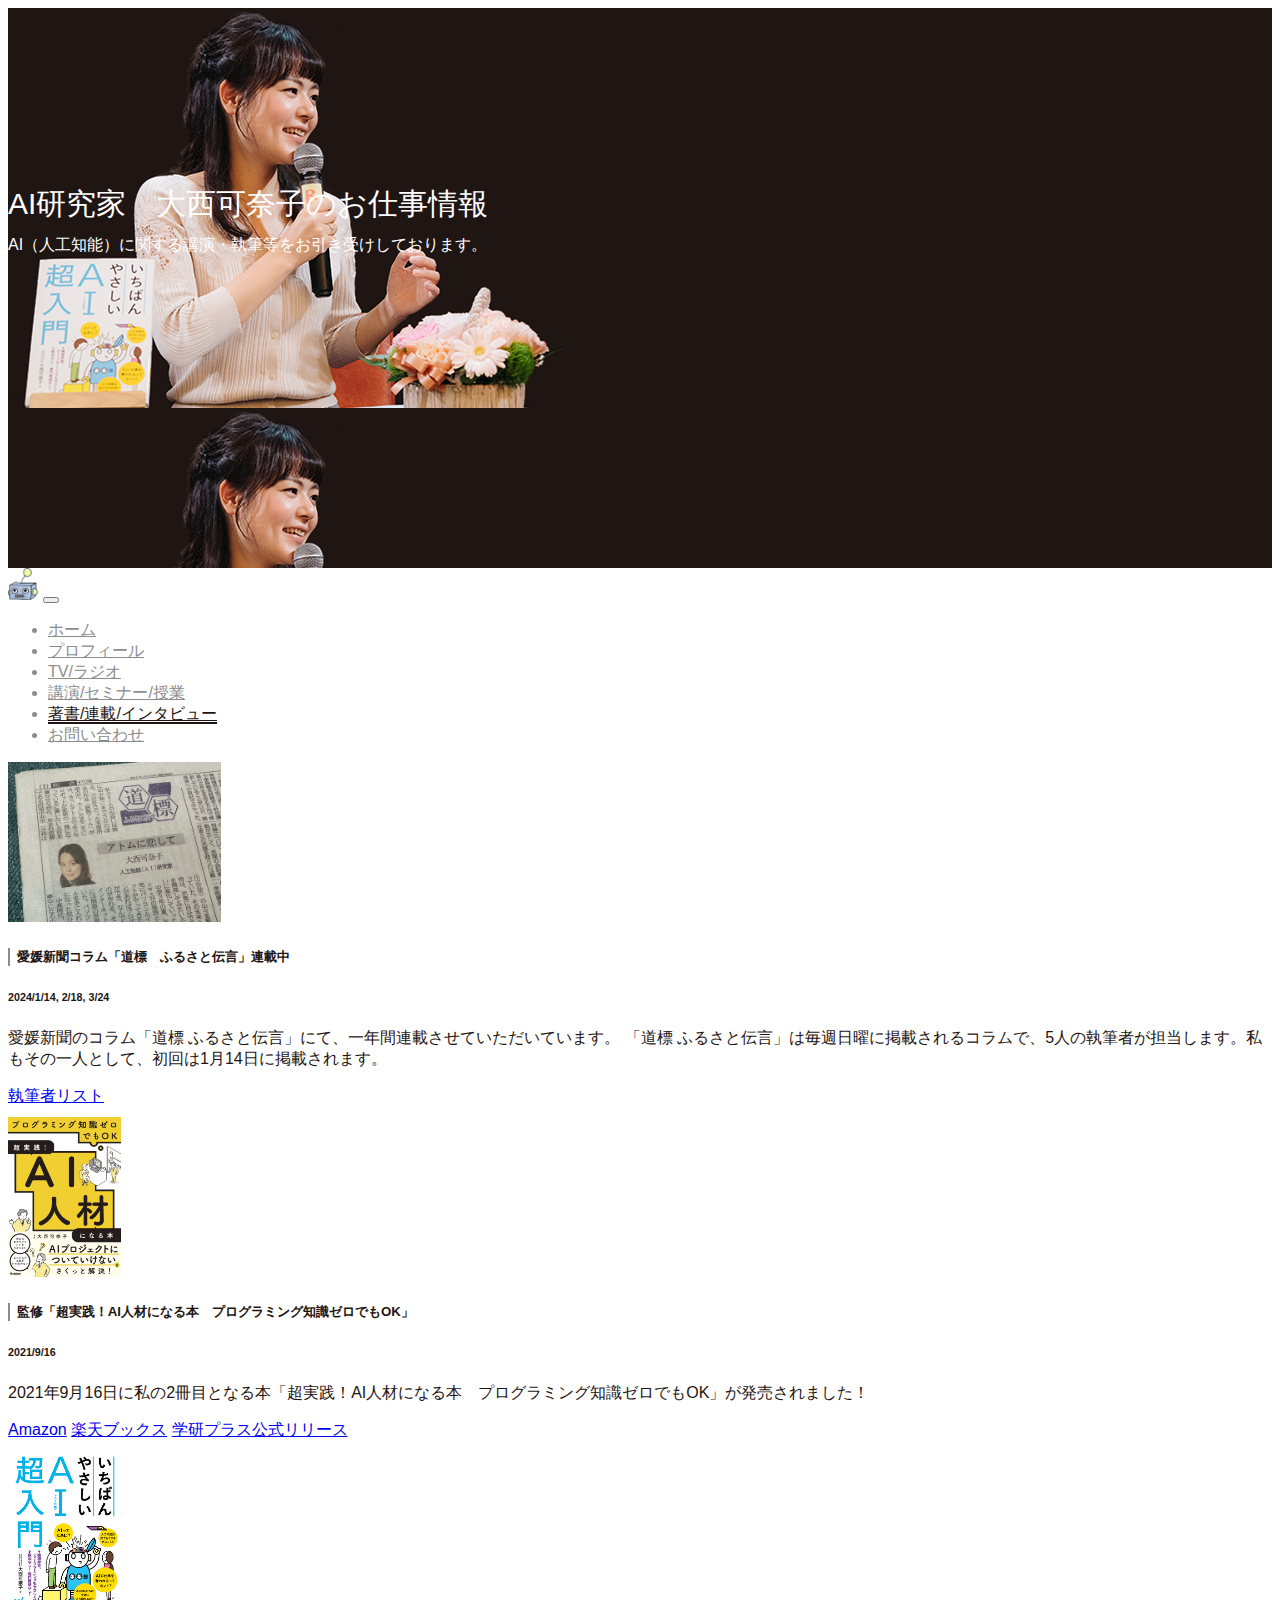
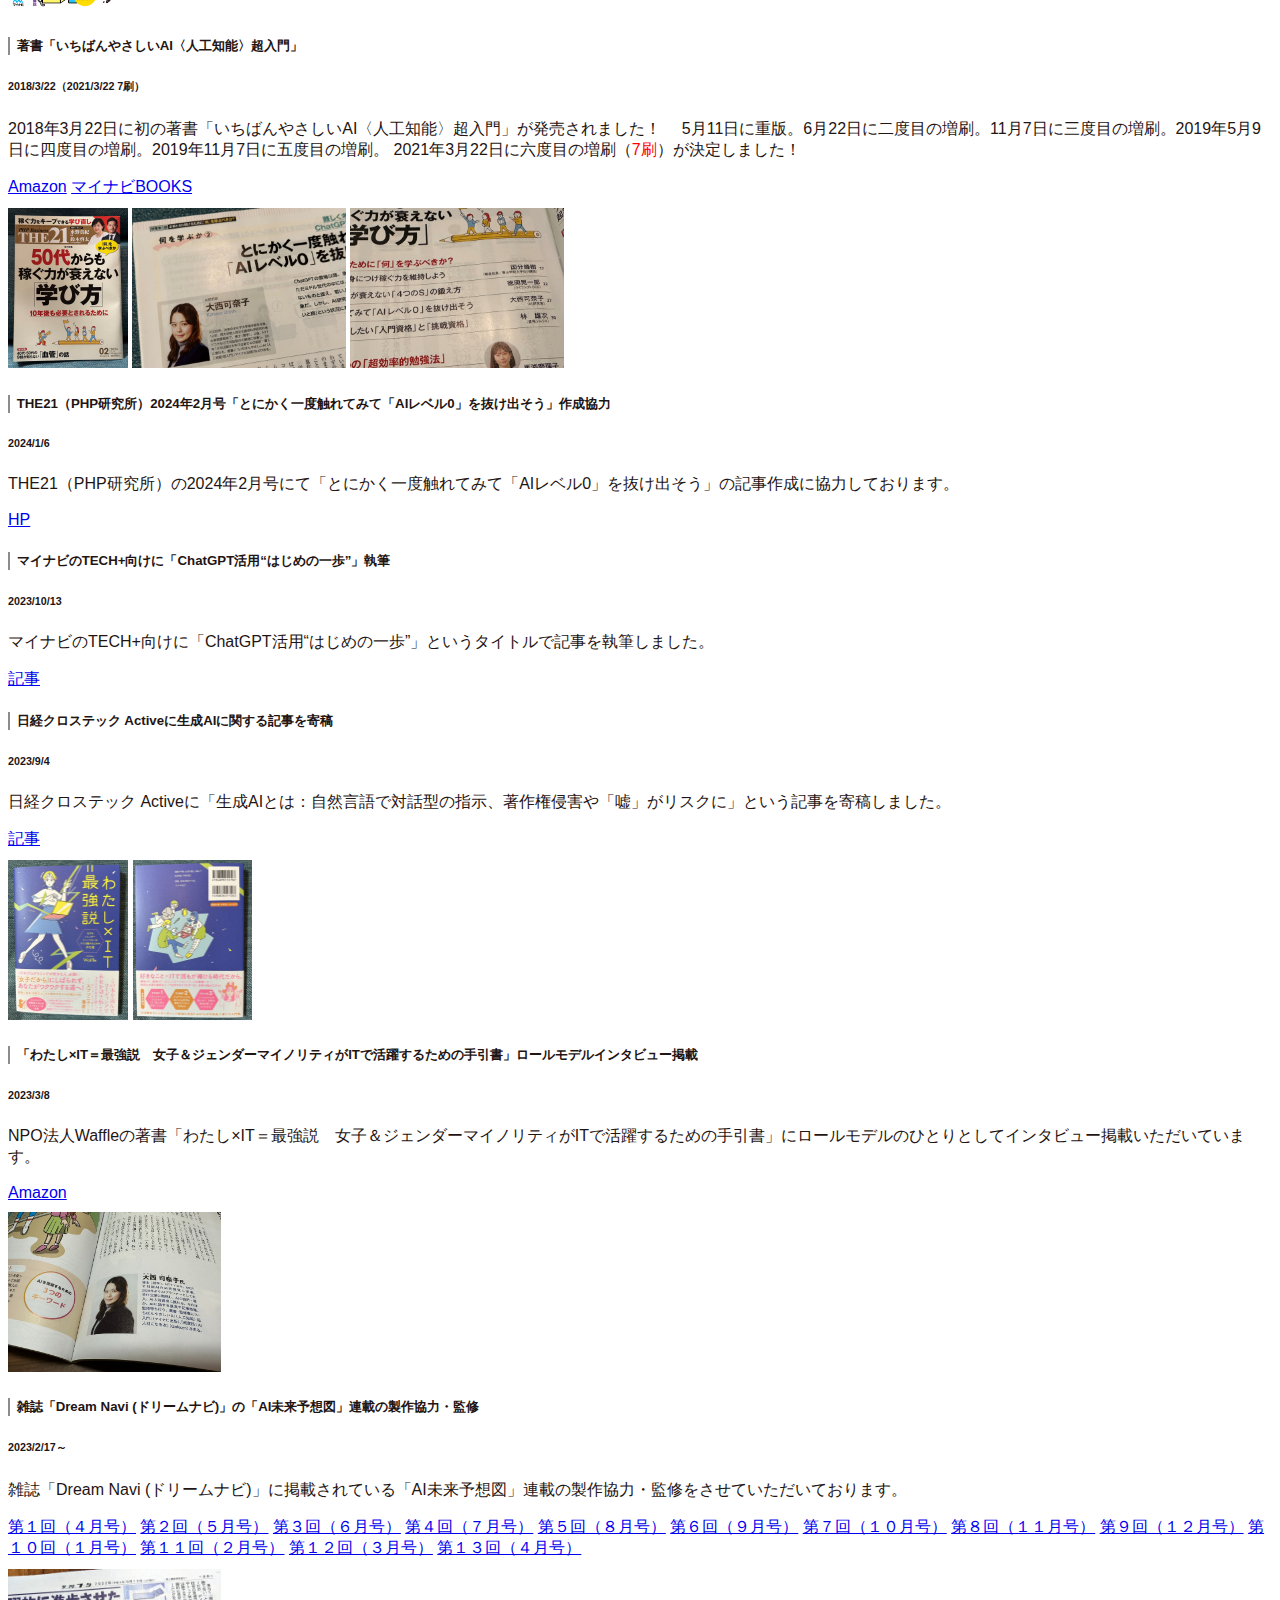
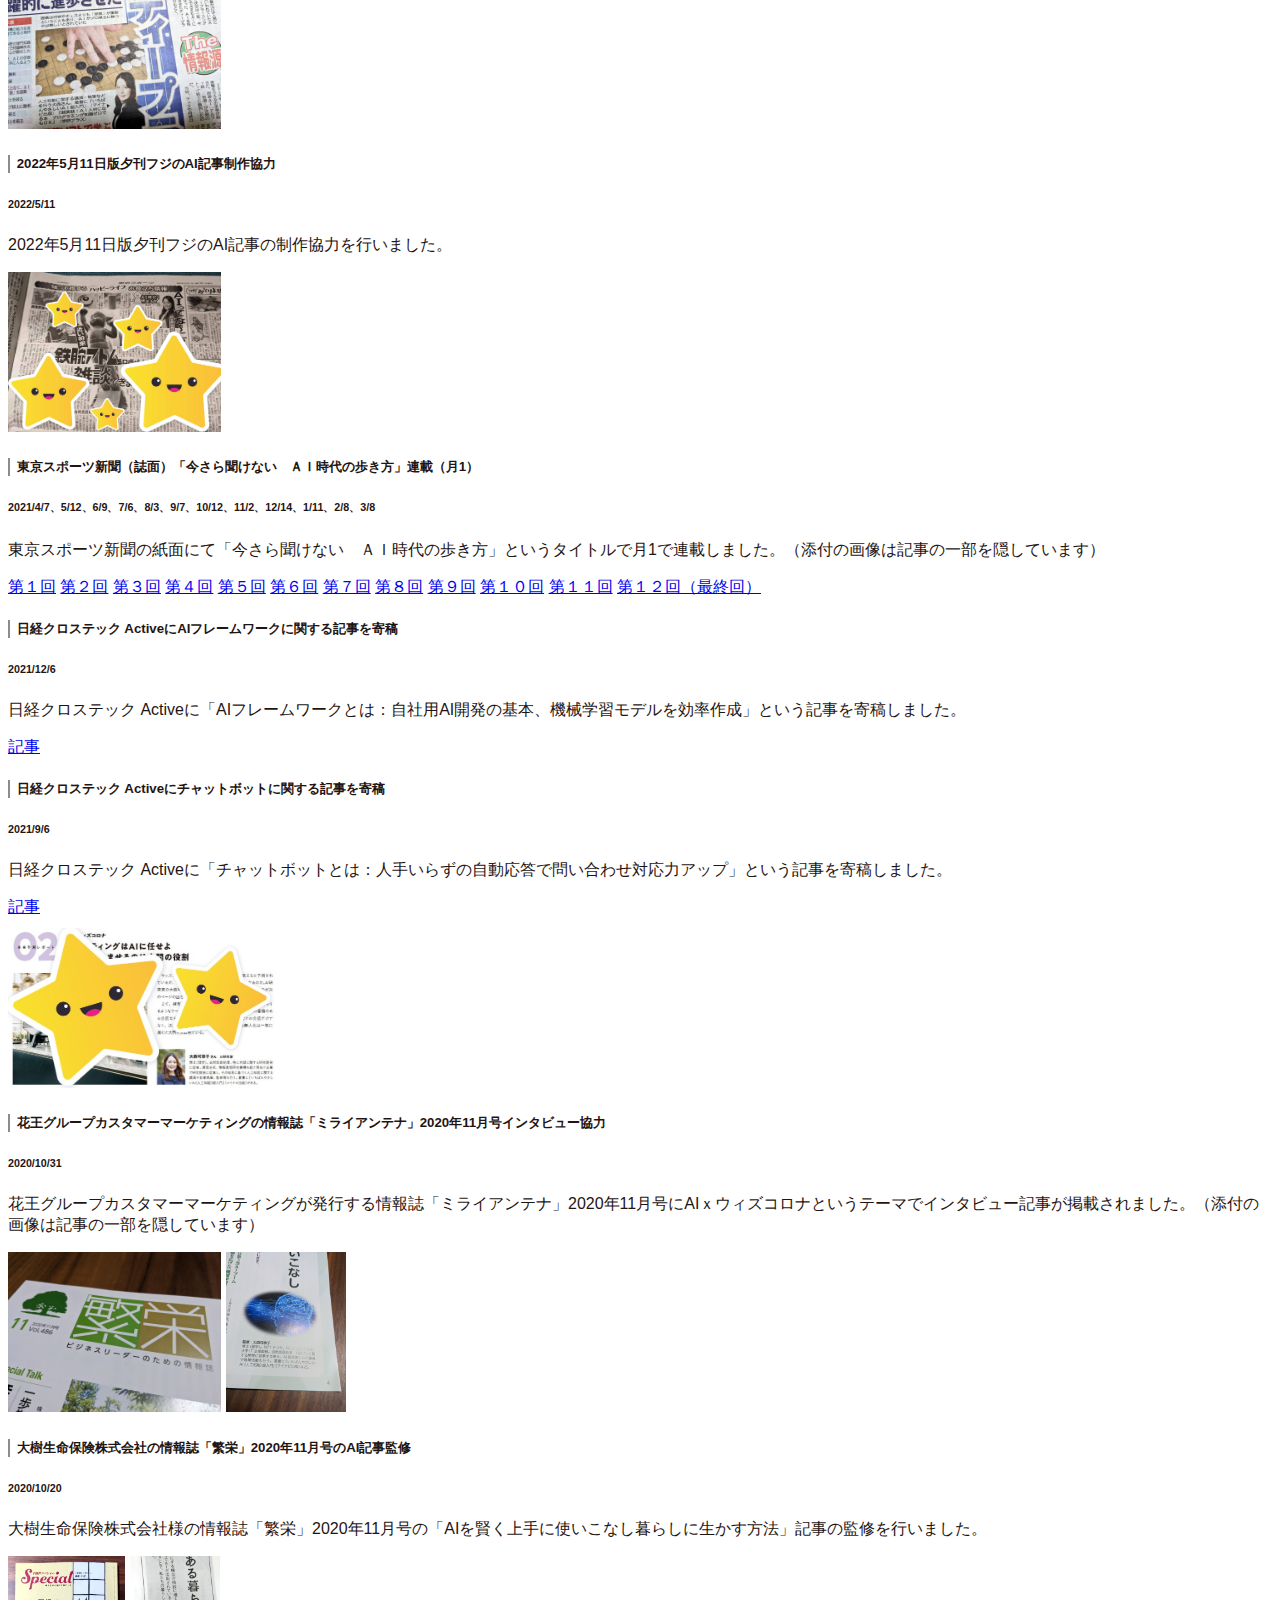
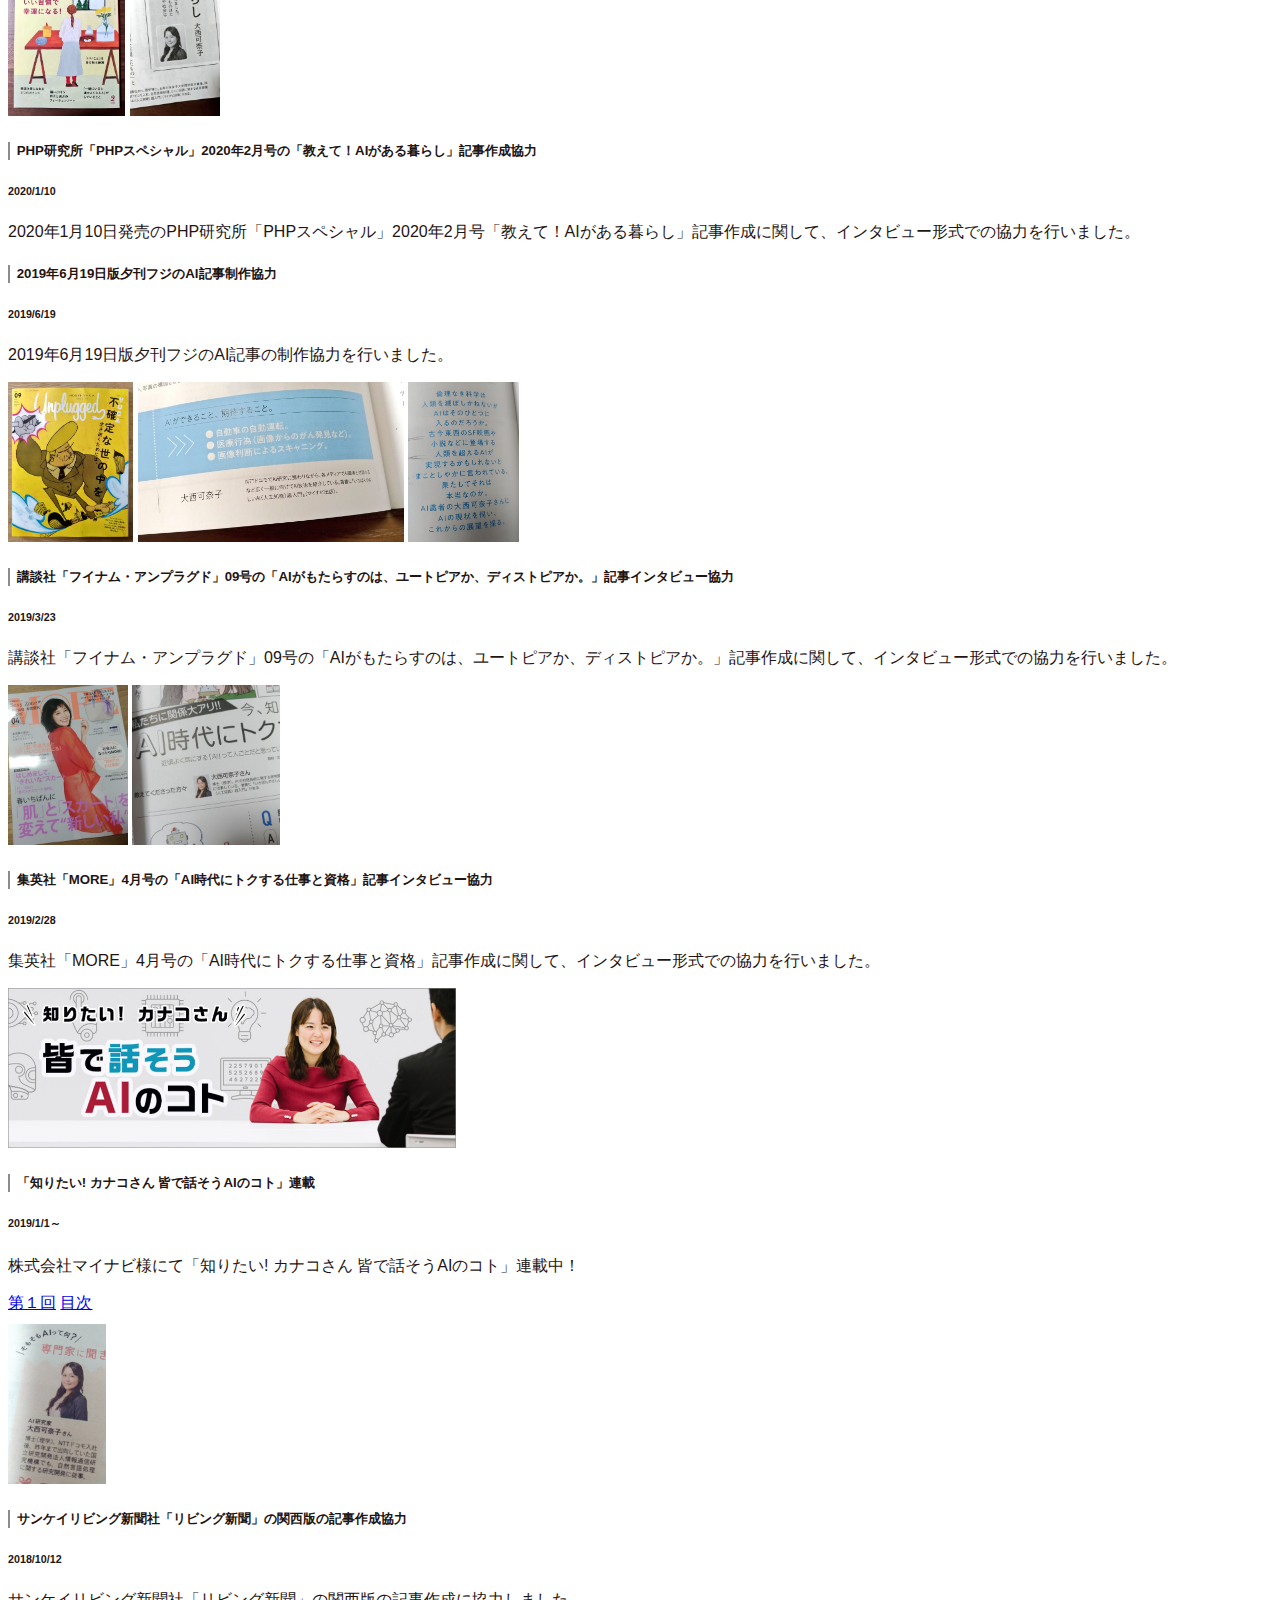
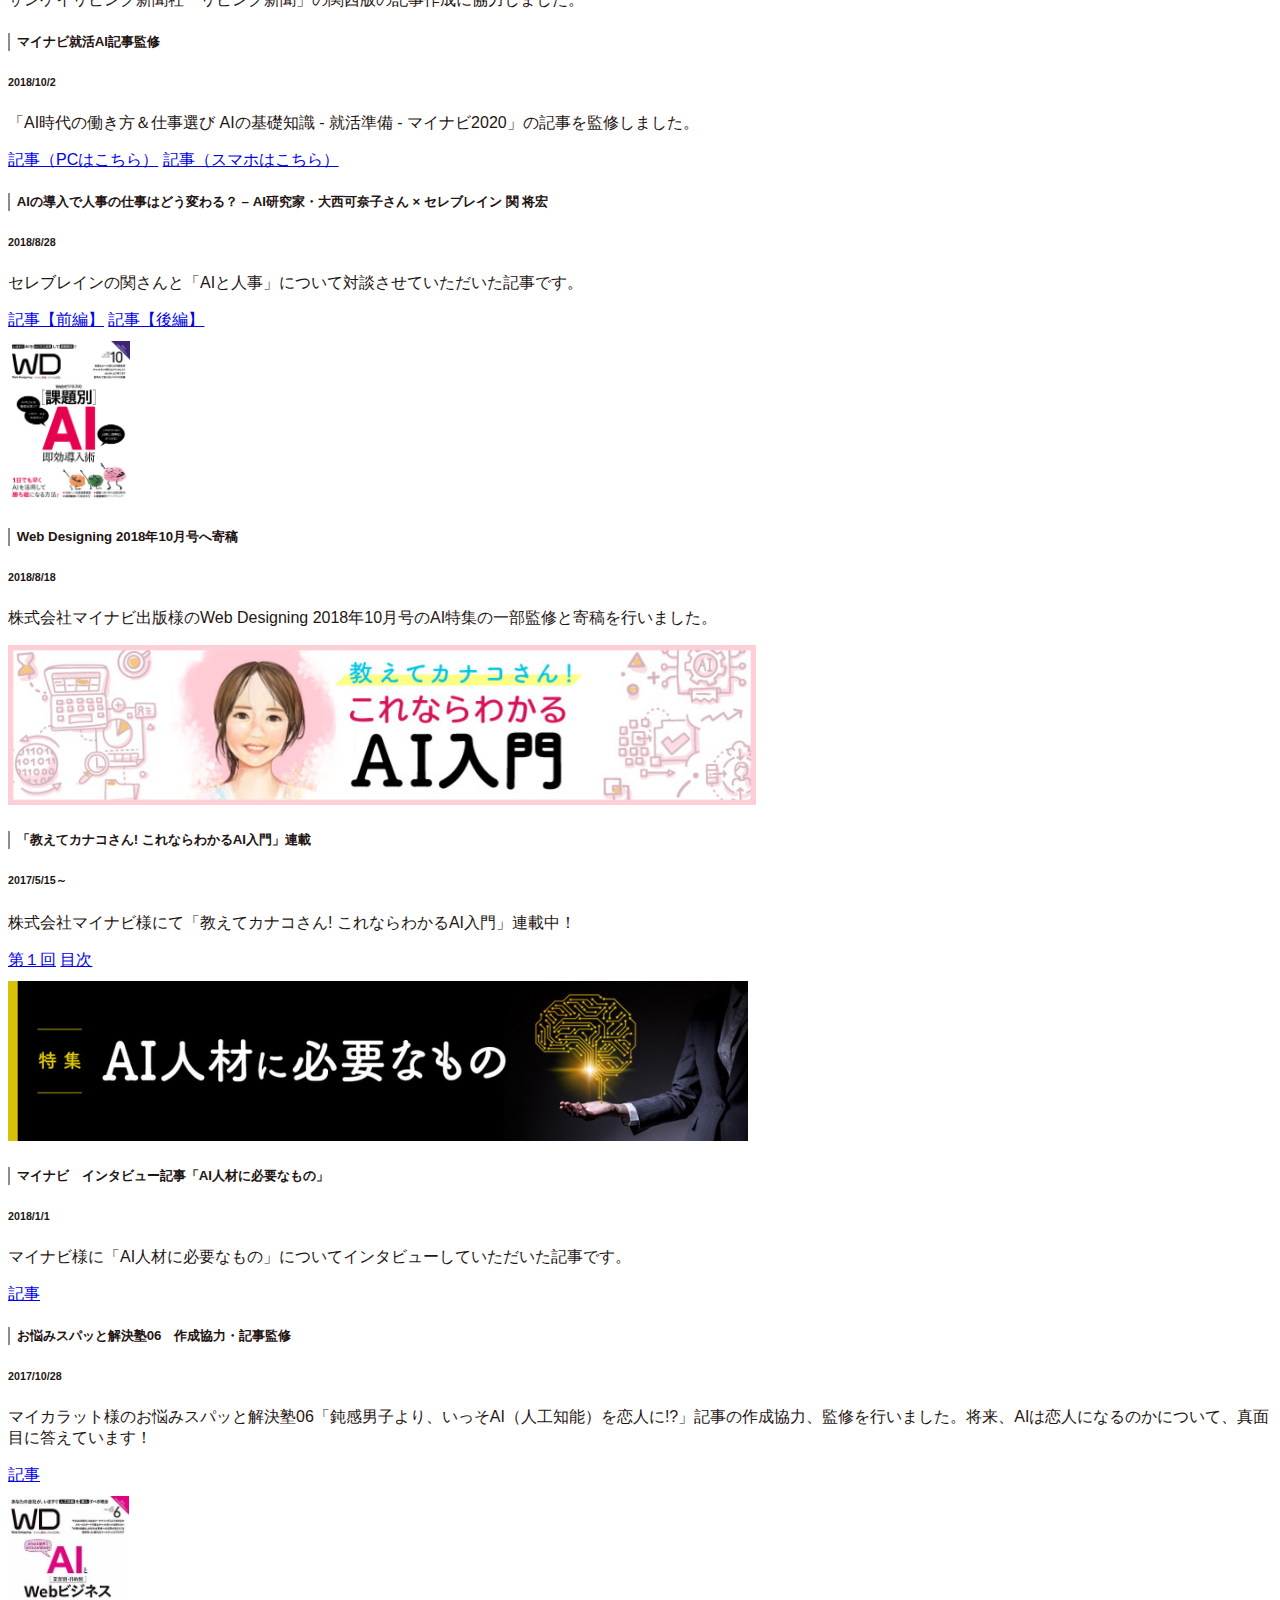
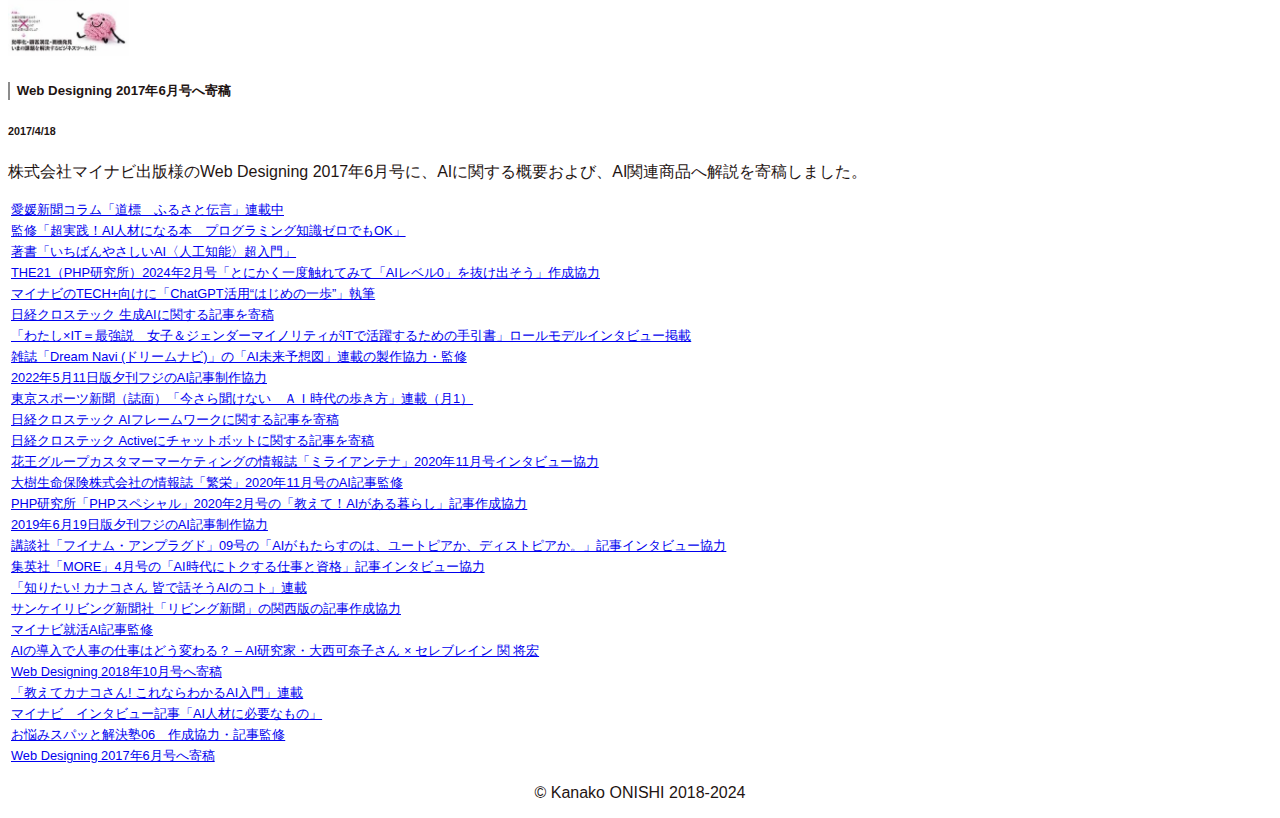
==== commit c3172941: "Update book.html" ====
--- a/book.html
+++ b/book.html
@@ -151,7 +151,12 @@
         <a href="https://www.fujisan.co.jp/product/1281690472/b/2402835/" class="card-link">第５回（８月号）</a>
         <a href="https://www.fujisan.co.jp/product/1281690472/b/2415216/" class="card-link">第６回（９月号）</a>
         <a href="https://www.fujisan.co.jp/product/1281690472/b/2425856/" class="card-link">第７回（１０月号）</a>
-        <a href="https://www.fujisan.co.jp/product/1281690472/b/list/" class="card-link">第８回（１１月号）</a>
+        <a href="https://www.fujisan.co.jp/product/1281690472/b/2436588/" class="card-link">第８回（１１月号）</a>
+        <a href="https://www.fujisan.co.jp/product/1281690472/b/2446821/" class="card-link">第９回（１２月号）</a>
+        <a href="https://www.fujisan.co.jp/product/1281690472/b/2457852/" class="card-link">第１０回（１月号）</a>
+        <a href="https://www.fujisan.co.jp/product/1281690472/b/2467713/" class="card-link">第１１回（２月号）</a>
+        <a href="https://www.fujisan.co.jp/product/1281690472/b/2477735/" class="card-link">第１２回（３月号）</a>
+        <a href="https://www.fujisan.co.jp/product/1281690472/new/" class="card-link">第１３回（４月号）</a>
       </div>
     </div>
     
